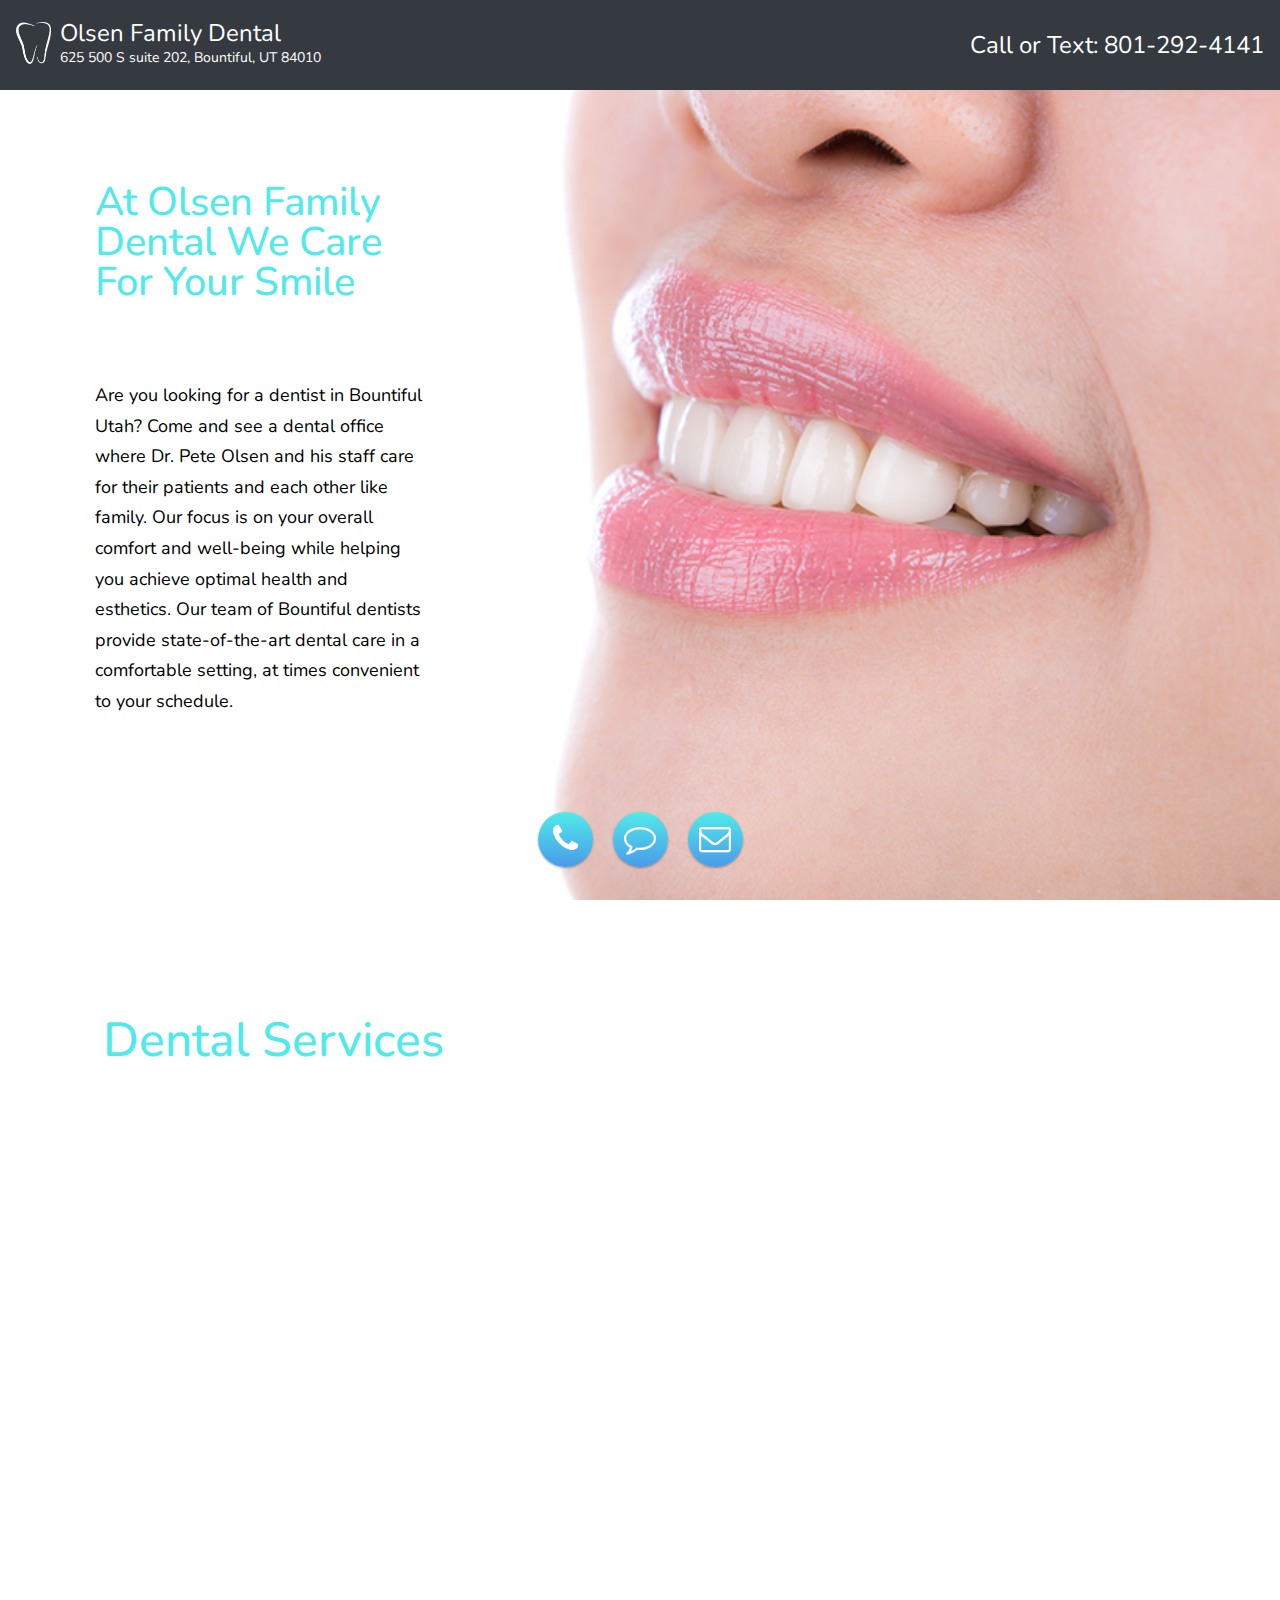
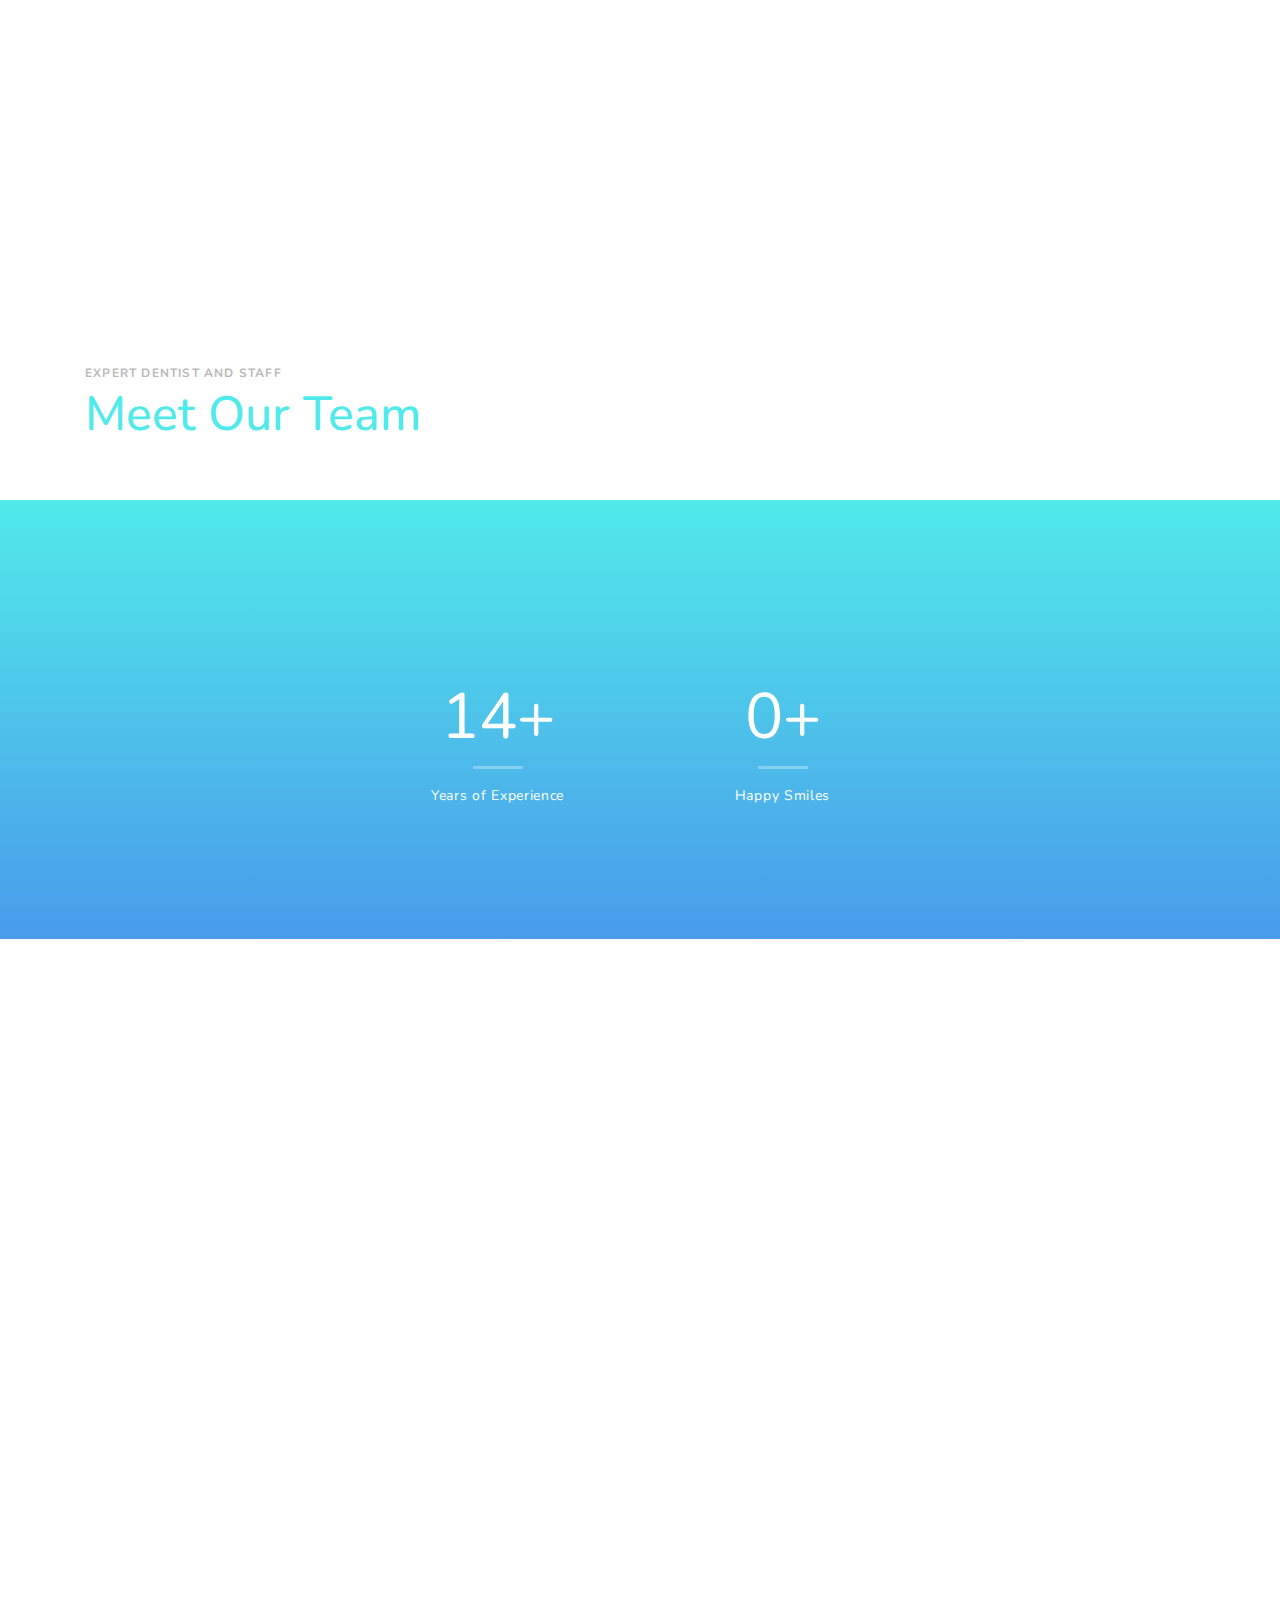
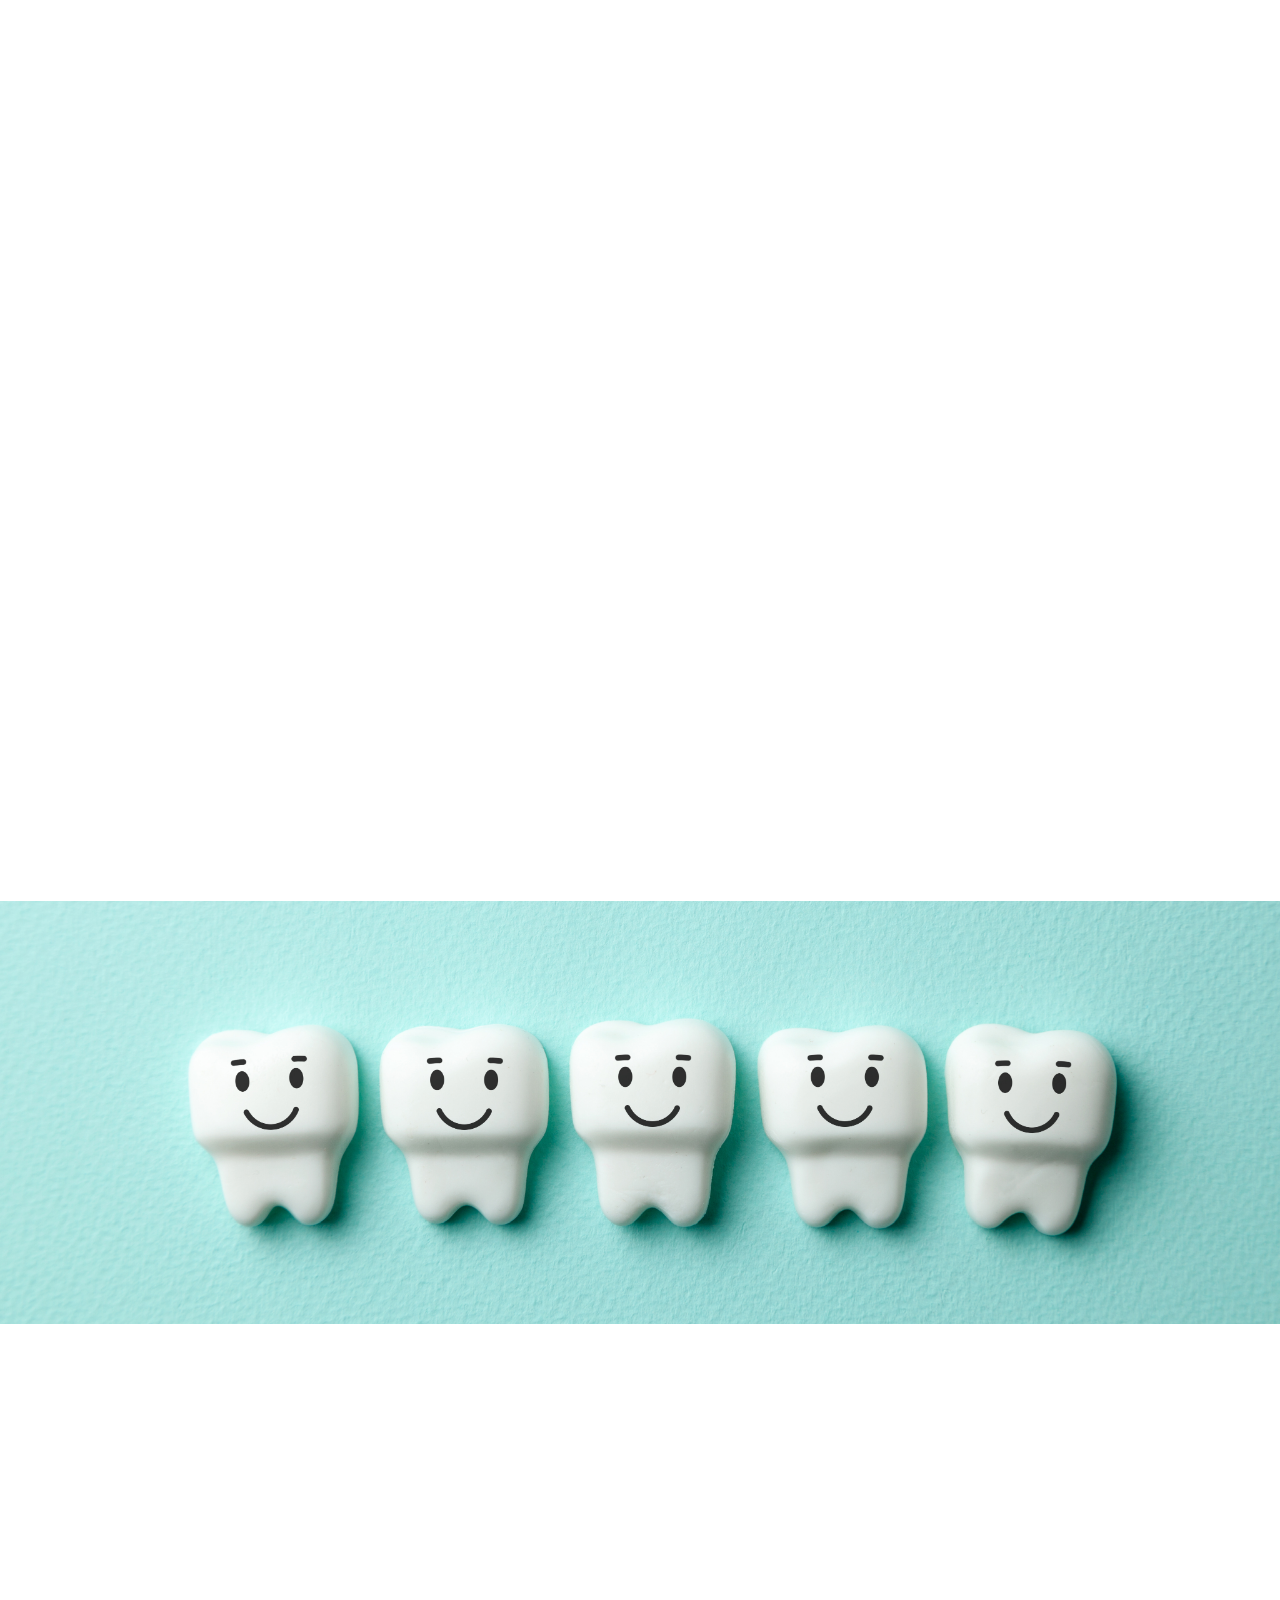
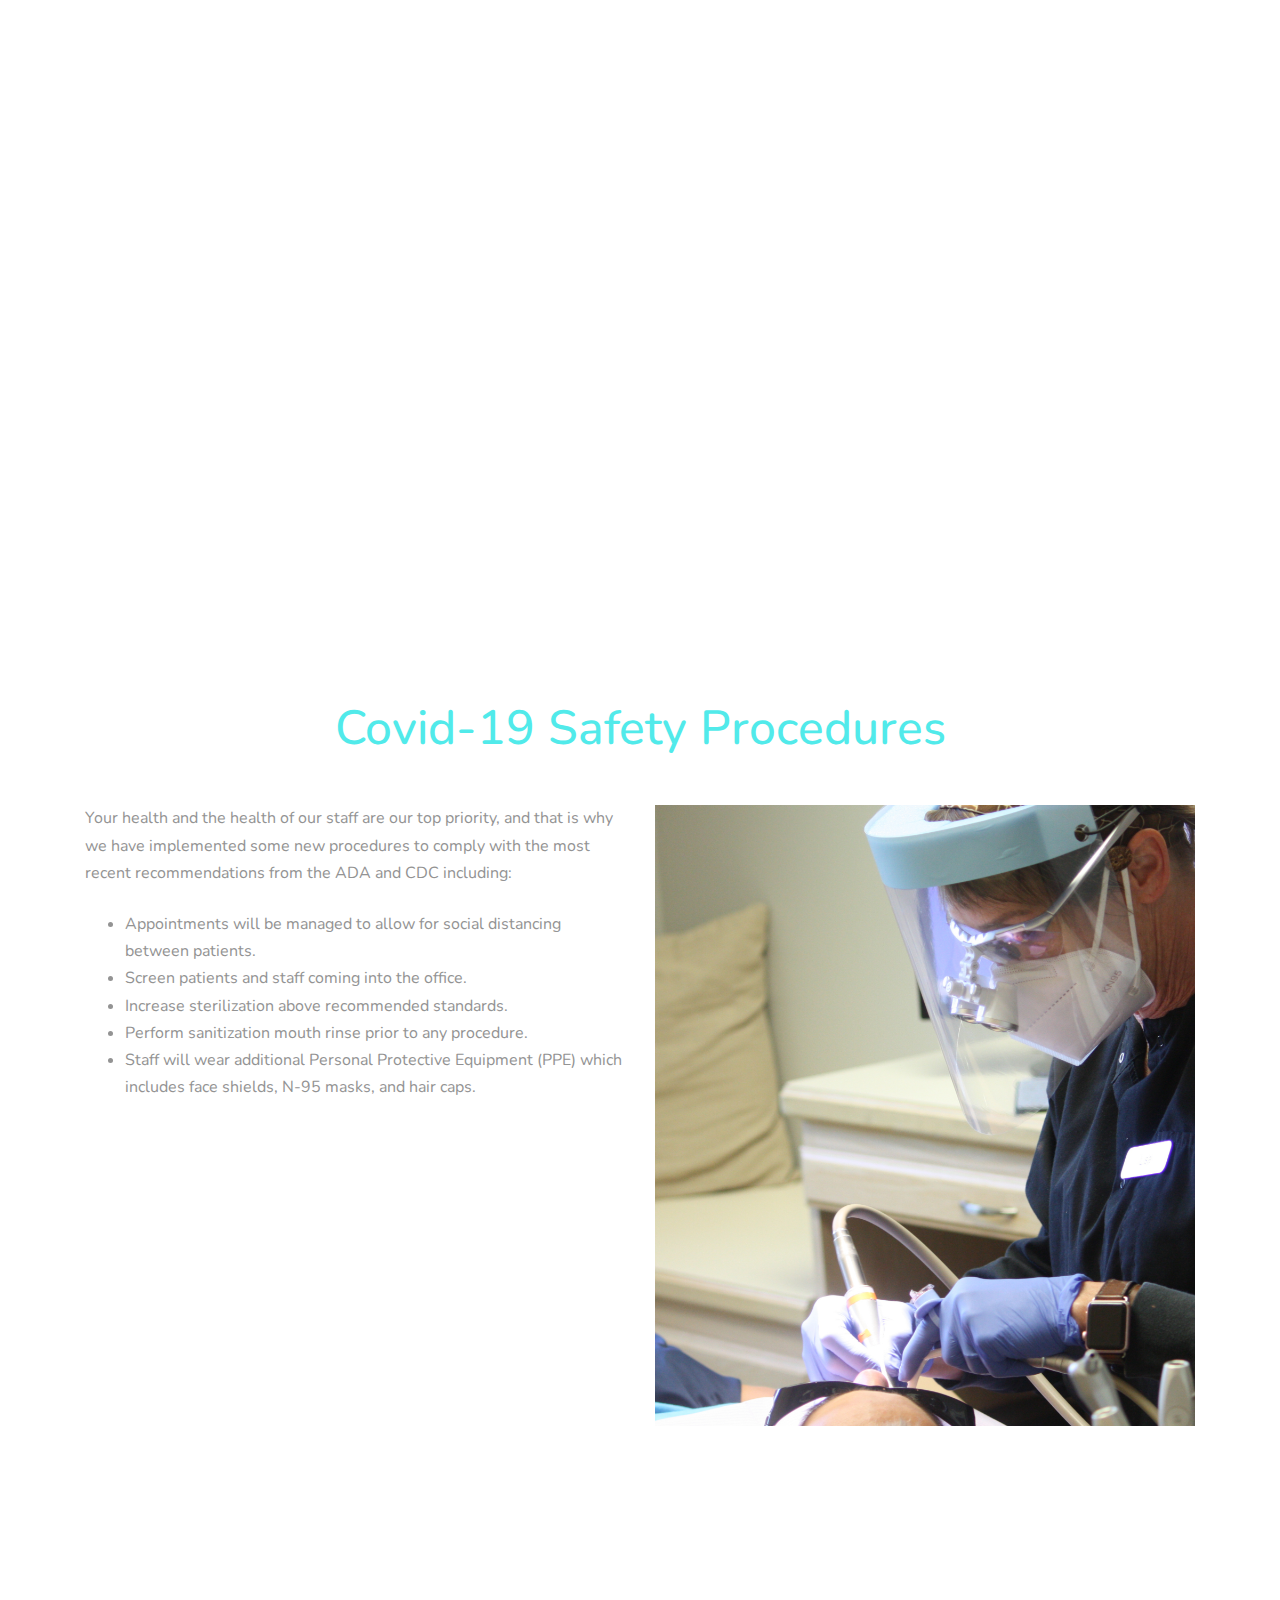
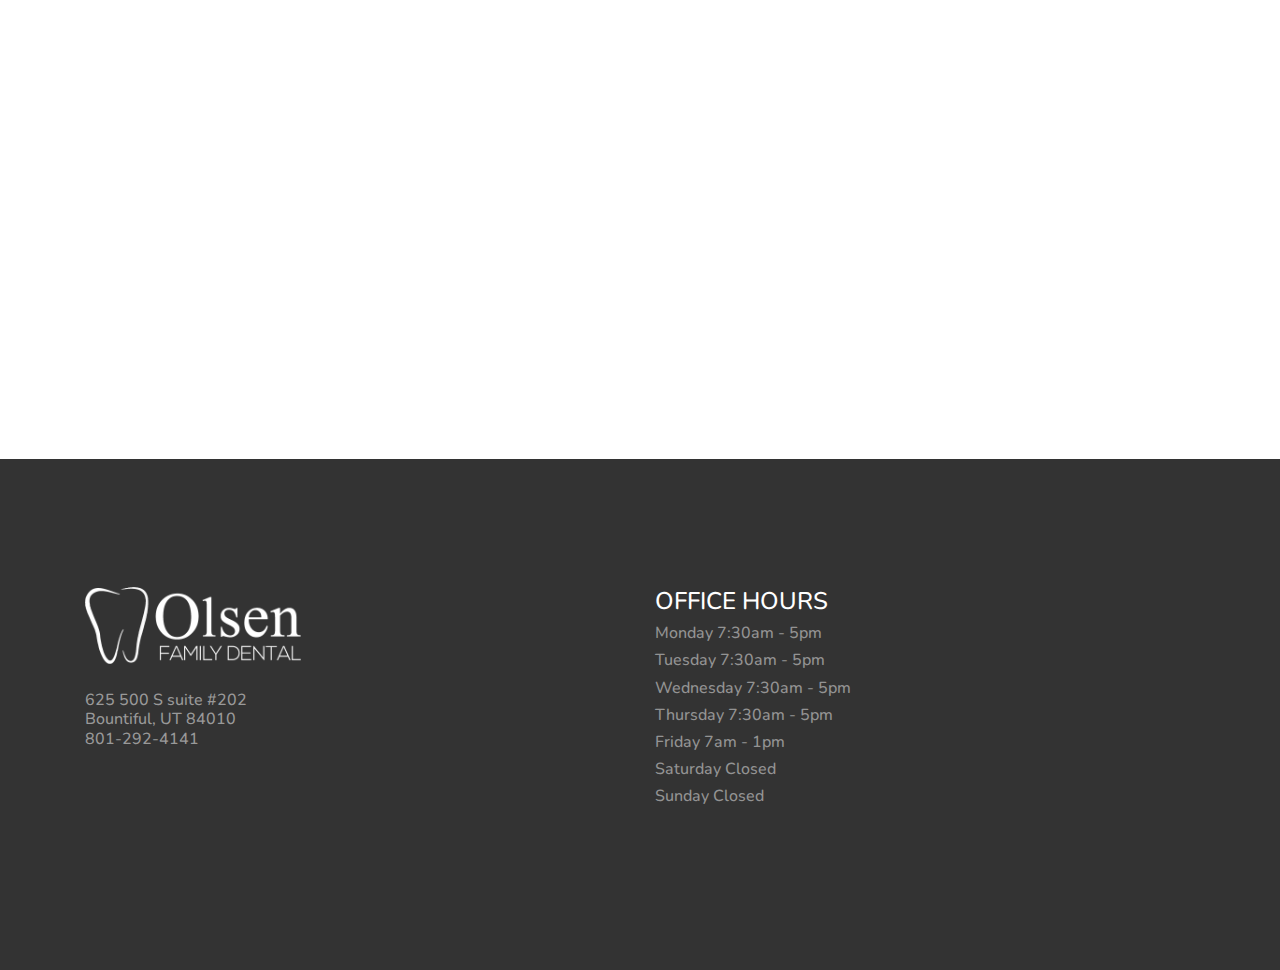
==== toothsy/index.html @ 1d4e73a8 "IE is the worst" ====
<!DOCTYPE html>
<html lang="en">
  <head>
    <title>Olsen Family Dental</title>
    <meta charset="utf-8">
    <meta name="viewport" content="width=device-width, initial-scale=1, shrink-to-fit=no">

    <link href="https://fonts.googleapis.com/css?family=Nunito:300,400,700" rel="stylesheet">

    <link rel="stylesheet" href="fonts/icomoon/style.css">

    <link rel="stylesheet" href="css/bootstrap.min.css">
    <link rel="stylesheet" href="css/magnific-popup.css">
    <link rel="stylesheet" href="css/jquery-ui.css">
    <link rel="stylesheet" href="css/owl.carousel.min.css">
    <link rel="stylesheet" href="css/owl.theme.default.min.css">

    <link rel="stylesheet" href="css/bootstrap-datepicker.css">

    <link rel="stylesheet" href="fonts/flaticon/font/flaticon.css">

    <link rel="stylesheet" href="css/aos.css">

    <link rel="stylesheet" href="css/style.css">
    <link rel="stylesheet" href="https://cdnjs.cloudflare.com/ajax/libs/font-awesome/4.7.0/css/font-awesome.min.css">
<!--[if IE]>
<style>
    .ie-fix-top {
         margin-top: 100px;
    }
    .ie-hide-me {
      display: none;
    }
</style>
<![endif]-->
  </head>

  <nav class="navbar navbar-dark bg-dark navbar-fixed-top d-flex" id="custom-nav" style="position: fixed; z-index: 2000; width: 100%">
    <!-- <a class="navbar-brand" href="#">
      <img src="/docs/4.0/assets/brand/bootstrap-solid.svg" width="30" height="30" alt="">
    </a> -->
    <div>
    <img src="images/a_tooth.png" class="img-responsive" style="width: 40px; margin-top: -30px; padding-right: 5px">
    <a class="navbar-brand big-title" href="#map">
      Olsen Family Dental<br>
      <span class="my-address">
      <p>625 500 S suite 202, Bountiful, UT 84010</p></span>
    </a>
  </div>
    <div>
      <ul class="navbar-nav mr-auto">
        
        <li class="nav-item active">
          <a href="tel:8012924141" class="nav-call-text">Call or Text: 801-292-4141<span class="sr-only">(current)</span></a>
        </li>

      </ul>
    </div>
  </nav>

  <!-- <nav class="navbar  navbar-dark fixed-top bg-dark d-flex justify-content-between" style="position: fixed!important;">
    <div>
    <a class="navbar-brand big-title" href="#">Olsen Family Dental &nbsp</a>

  </div>
    <div>
      <ul class="navbar-nav mr-auto">
        
        <li class="nav-item active">
          <a href="tel:8012924141" class="nav-call-text">Call or Text 801-292-4141<span class="sr-only">(current)</span></a>
        </li>

      </ul>
    </div>
  </nav> -->
  <!--CHANGE STAFF PHOTO LARGER ON MOBILE-->
  <!--KID PHOTO IN BACKGROUND GET ORIGINAL-->
  <!--FIX NAVBAR JUST CONTACT JUSTIFY RIGHT-->
  <!--PHONE NUMBER IN NAVBAR-->
  <!--GOOGLE MAPS UNDER THE FOOTER?-->
  <!--FACEBOOK LINK FOOTER-->
  <!--GOOGLE MAPS INTEGRATION-->
  <!-- Latitude 40.884670 Longitude -111.868150 -->
  <!-- <body data-spy="scroll" data-target=".site-navbar-target" data-offset="300"> -->
 

  <div class="site-wrap"  id="home-section">

    <div class="site-mobile-menu site-navbar-target">
      <div class="site-mobile-menu-header">
        <div class="site-mobile-menu-close mt-3">
          <span class="icon-close2 js-menu-toggle"></span>
        </div>
      </div>
      <div class="site-mobile-menu-body"></div>
    </div>
    <div class="full-screen-wrapper">
      <!-- <a href="tel:801-292-4141"><div class="center"><i class="fa fa-phone fa-2x phone-button" aria-hidden="true"></i></div></a>
      <a href="sms:+18017970017"><div class="center" ><i class="fa fa-comment-o  fa-2x text-button" aria-hidden="true"></i></div></a>
      <a href="mailto:someone@example.com"><div class="center"><i class="fa fa-envelope-o   fa email-button" aria-hidden="true"></i></div></a> -->
      <!-- <div class="center"> //... content</div>
      <div class="center"> //... content22</div> -->
    </div>
    
      
    <!-- <header class="site-navbar js-sticky-header site-navbar-target" role="banner">
      <div class="container">
        <div class="row align-items-center position-relative">
            <div class="site-logo">
              <a href="index.html" class="text-black"><span class="text-primary"></span>Olsen Family Dental</a>
            </div>
            <div class="col-12">
              <nav class="site-navigation text-center " role="navigation">
                <ul class="site-menu main-menu js-clone-nav ml-auto d-none d-lg-block">
                 <li><a href="#home-section" class="nav-link"></a></li> 
                 <li><a href="#services-section" class="nav-link">Services</a></li>
                <li><a href="#about-section" class="nav-link">About Us</a></li>
                <li><a href="#team-section" class="nav-link">Doctors</a></li> 
                
               <li><a href="#testimonials-section" class="nav-link">Testimonials</a></li> 
                 <li><a href="#blog-section" class="nav-link">Blog</a></li> 
                <li><a href="#contact-section" class="nav-link">Contact</a></li>
              </ul>
              </nav>
        
            </div>
           <div class="toggle-button d-inline-block d-lg-none"><a href="#" class="site-menu-toggle py-5 js-menu-toggle text-black"><span class="icon-menu h3"></span></a></div> 
        </div>
      </div>
      
    </header> -->
    
<!-- <div class="site-section-cover img-bg-section">
  <img src="Olsen_family_dental_1.jpg" alt="" class="img-responsive">
</div> -->
    <div class="site-section-cover img-bg-section d-xs-none d-lg-block hide-me-mobile" style="background-image: url('images/1812.png'); " data-aos="fade">
      
      <div class="container">
        <div class="row align-items-center">
          <div class="col-12 col-lg-5" style="margin: auto 0">

            <div class="box-shadow-content" style="max-width: 75%; margin-left: 10px; margin-right: auto">
              <div style="height: 100px"></div>
              <div class="block-heading-1">
                <!-- <span class="d-block mb-2"  data-aos="fade-up">Welcome To Olsen Family Dental</span> -->
                <br>
                <br>
                <br>
                <h1 class="mb-4 make-white-mobile ie-only ie-fix-top more-ie" data-aos="fade-up" data-aos-delay="100">At Olsen Family Dental We Care For Your Smile</h1>
              </div>
              <br>
              <br>
              <p class="mb-2 text-black" data-aos="fade-up" data-aos-delay="200">Are you looking for a dentist in Bountiful Utah? Come and see a dental office where Dr. Pete Olsen and his staff care for their patients and each other like family.  Our focus is on your overall comfort and well-being while helping you achieve optimal health and esthetics.  Our team of Bountiful dentists provide state-of-the-art dental care in a comfortable setting, at times convenient to your schedule.</p>
              <!-- <p data-aos="fade-up" data-aos-delay="300" id="sticky"><a href="#" class="btn btn-primary text-white py-3 px-5">Contact Us</a></p> -->
              <div style="height: 230px;"></div>
            </div>
          </div>
        </div>
      </div>
      <!-- <div class="img-absolute">
        <img src="images/person-transparent-2.png" alt="Image" class="img-fluid">
      </div> -->
    </div>
<!-- <div class="container d-flex justify-content-between">
    <div id="mybutton1">
      <button class="feedback btn-sm btn-primary text-white py-3 px-3" ><i class="fa fa-phone fa-3x" aria-hidden="true"></i></button>
    </div>
    <div id="mybutton2">
      <button class="feedback btn-sm btn-primary text-white py-3 px-3" ><i class="fa fa-comment-o  fa-3x" aria-hidden="true"></i></button>
    </div>
    <div id="mybutton3">
      <button class="feedback btn-sm btn-primary text-white py-3 px-3" ><i class="fa fa-envelope-o   fa-3x" aria-hidden="true"></i></button>
    </div>
</div>  -->

<div class="full-screen-wrapper" id="#preload1" >
  <a href="tel:801-292-4141"><div class="center ie-2 ie-hide-me"><i class="fa fa-phone fa-2x phone-button" aria-hidden="true"></i></div></a>
  <a href="sms:+18017970017"><div class="center ie-2 ie-hide-me" ><i class="fa fa-comment-o  fa-2x text-button" aria-hidden="true"></i></div></a>
  <a href="mailto:drolsen.ofd@gmail.com"><div class="center ie-2 ie-hide-me"><i class="fa fa-envelope-o   fa-2x email-button" aria-hidden="true"></i></div></a>
</div>


<!--KEY - baby - flaticon-baby \ drill - flaticon-dental-care \ braces - flaticon-dental-1 \ chair - flaticon-dentist \
  brush tooth - flaticon-tooth \ appt - flaticon-dental \
  - --> 
    <div class="site-section block-feature-1-wrap" id="services-section">
      <div class="container">
        <div class="row mb-5">
          <div class="col-12">
            <div class="block-heading-1">
              <h2>Dental Services</h2>
            </div>
          </div>
        </div>
        <div class="row">
          <div class="col-lg-4 col-md-6 mb-5 move-right-mobile" data-aos="fade-up">
            <div class="block-feature-1">
              <span class="icon">
                <span class="flaticon-baby"></span>
              </span>
              <h2 class="text-black">Family Dentistry</h2>
              <p>We take professional care of you and your family’s teeth to keep your smiles looking clean, fresh and healthy.</p>
            </div>
          </div>
<!--invalisign star,cosmetic -->
          <div class="col-lg-4 col-md-6 mb-5 move-right-mobile" data-aos="fade-up" data-aos-delay="100">
            <div class="block-feature-1">
              <span class="icon">
                <span class="flaticon-dental"></span>
              </span>
              <h2 class="text-black">Cosmetic Dentistry</h2>
              <p>We can help you achieve your “Dream Smile” using the best modern cosmetic dentistry.</p>
            </div>
          </div>
          <!-- flaticon-dental-1 -->
          <div class="col-lg-4 col-md-6 mb-5 move-right-mobile" data-aos="fade-up" data-aos-delay="200">
            <div class="block-feature-1">
              <span class="icon">
                <span class="flaticon-dental-care"></span>
              </span>
              <h2 class="text-black">Root Canals</h2>
              <p>Save you from the pain toothache and keep your healthy smile!</p>
            </div>
          </div>

          <div class="col-lg-4 col-md-6 mb-5 move-right-mobile" data-aos="fade-up">
            <div class="block-feature-1">
              <span class="icon">
                <span class="flaticon-dentist"></span>
              </span>
              <h2 class="text-black">Crowns and Bridges</h2>
              <p>Restoring the health of beauty of your teeth.</p>
            </div>
          </div>

          <div class="col-lg-4 col-md-6 mb-5 move-right-mobile" data-aos="fade-up" data-aos-delay="100">
            <div class="block-feature-1">
              <span class="icon">
                
              <img src="images/invisalign2.png" style="margin-top: 6px">
              </span>
              <h2 class="text-black" >Invisalign</h2>
              <p>Straighter teeth without the pain and hassle of traditional braces.</p>
            </div>
          </div>

          <div class="col-lg-4 col-md-6 mb-5 move-right-mobile" data-aos="fade-up" data-aos-delay="200">
            <div class="block-feature-1">
              <span class="icon">
                <span class="flaticon-tooth"></span>
              </span>
              <h2 class="text-black">Teeth Whitening</h2>
              <p>Same-day whitening or trays to keep your teeth as bright as can be!</p>
            </div>
          </div>
        </div>
      </div>
    </div>
    <div class="site-section move-section-up" >
      <div class="container">
    <div class="row mb-5">
      <div class="col-12">
        <div class="block-heading-1" >
          <span>Expert Dentist and Staff</span>
          <h2>Meet Our Team</h2>
        </div>
      </div>
    </div>
    </div>
    <div>

    <div class="site-section gradient-bg-1" id="about-section">
      <div class="container">
        <div class="row justify-content-center mb-4 block-img-video-1-wrap">
          <div class="col-8 mb-5">
            <figure class="block-img-video-1" data-aos="fade">
              <a href="https://vimeo.com/45830194" class="popup-vimeo">
                <!-- <span class="icon"><span class="icon-play"></span></span> -->
                <img src="images/olsen_group.jpg" alt="Image" class="img-fluid hide-mobile-photo">
              </a>
            </figure>
            <img src="images/olsen_group.jpg" alt="Image" class="mobile-version-team">
          </div>
        </div>
        <div class="row">
          <div class="col-12">
            <div class="row">
              <div class="col-md-6 mb-4 col-lg-0 col-lg-3">
                <div class="block-counter-1">
                  <!-- <span class="number"><span data-number="8">0</span>+</span>
                  <span class="caption">Year of Experience</span> -->
                </div>
              </div>
              <div class="col-md-6 mb-4 col-lg-0 col-lg-3">
                <div class="block-counter-1">
                  <span class="number"><span data-number="14">14</span>+</span>
                  <span class="caption" id="aboutus">Years of Experience</span>
                </div>
              </div>
              <div class="col-md-6 mb-4 col-lg-0 col-lg-3">
                <div class="block-counter-1">
                  <span class="number"><span data-number="2000">0</span>+</span>
                  <span class="caption">Happy Smiles</span>
                </div>
              </div>
              <div class="col-md-6 mb-4 col-lg-0 col-lg-3">
                <div class="block-counter-1">
                  <!-- <span class="number"><span data-number="1500">0</span>+</span>
                  <span class="caption">Happy Smiles</span> -->
                </div>
              </div>
            </div>
          </div>
        </div>
      </div>
    </div>

    <div class="site-section" id="team-section">
      <div class="container">
        <div class="row mb-5">
          <div class="col-12">
            <div class="block-heading-1">
              <!-- <span>Expert Doctors</span>
              <h2>Meet Our Team</h2> -->
            </div>
          </div>
        </div>
        <div class="row">
          <!-- <div class="col-lg-4 col-md-6 mb-4 mb-lg-0" data-aos="fade-up">
            <div class="block-team-member-1 text-center rounded">
              <figure>
                <img src="images/doc_person_1.jpg" alt="Image" class="img-fluid rounded-circle">
              </figure>
              <h3 class="font-size-20 text-black">Bob Carry</h3>
              <span class="d-block font-gray-5 letter-spacing-1 text-uppercase font-size-12 mb-3">Doctor</span>
              <p class="px-3 mb-3">Lorem ipsum dolor sit amet, consectetur adipisicing elit. Atque, repellat. At, soluta. Repellendus vero, consequuntur!</p>
              <div class="block-social-1">
                <a href="#" class="btn border-w-2 rounded primary-primary-outline--hover"><span class="icon-facebook"></span></a>
                <a href="#" class="btn border-w-2 rounded primary-primary-outline--hover"><span class="icon-twitter"></span></a>
                <a href="#" class="btn border-w-2 rounded primary-primary-outline--hover"><span class="icon-instagram"></span></a>
              </div>
            </div>
          </div> -->

          <div class="col-12 mb-2" data-aos="fade-up" data-aos-delay="100">
            <div class="block-team-member-1 text-center rounded">
              <figure>
                <img src="images/Pete_Olsen_DDS.jpg" alt="Image" class="img-fluid rounded-circle">
              </figure>
              <h3 class="font-size-20 text-black">Dr. Pete Olsen, DMD</h3>
              <span class="d-block font-gray-5 letter-spacing-1 text-uppercase font-size-12 mb-3">DENTIST</span>
              <p class="px-3 mb-3">Dr. Pete Olsen has practiced dentistry in Bountiful since 2007. Dr. Pete Olsen is known for his talents as a general and aesthetic dentist. Dr. Olsen is a graduate of Brigham Young University and Temple University Dental School. Dr. Pete Olsen has helped hundreds of patients achieve improved oral health and attractive smiles.<br><br><i>“I like to see people smile… that’s what I like about being a dentist.”</i></p>
              <!-- <div class="block-social-1">
                <a href="#" class="btn border-w-2 rounded primary-primary-outline--hover"><span class="icon-facebook"></span></a>
                <a href="#" class="btn border-w-2 rounded primary-primary-outline--hover"><span class="icon-twitter"></span></a>
                <a href="#" class="btn border-w-2 rounded primary-primary-outline--hover"><span class="icon-instagram"></span></a>
              </div> -->
            </div>
          </div>

          <!-- <div class="col-lg-4 col-md-6 mb-4 mb-lg-0" data-aos="fade-up" data-aos-delay="200">
            <div class="block-team-member-1 text-center rounded">
              <figure>
                <img src="images/doc_person_3.jpg" alt="Image" class="img-fluid rounded-circle">
              </figure>
              <h3 class="font-size-20 text-black">Ricky Fisher</h3>
              <span class="d-block font-gray-5 letter-spacing-1 text-uppercase font-size-12 mb-3">Dentist</span>
              <p class="px-3 mb-3">Lorem ipsum dolor sit amet, consectetur adipisicing elit. Quas quidem, laudantium, illum minus numquam voluptas?</p>
              <div class="block-social-1">
                <a href="#" class="btn border-w-2 rounded primary-primary-outline--hover"><span class="icon-facebook"></span></a>
                <a href="#" class="btn border-w-2 rounded primary-primary-outline--hover"><span class="icon-twitter"></span></a>
                <a href="#" class="btn border-w-2 rounded primary-primary-outline--hover"><span class="icon-instagram"></span></a>
              </div>
            </div>
          </div> -->
        </div>
        <div class="row">
          <!--KAITLYN-->
          <div class="col-lg-4 col-md-6 mb-2" data-aos="fade-up" data-aos-delay="100">
            <div class="block-team-member-1 text-center rounded">
              <figure>
                <img src="images/kaitlyn.jpg" alt="Image" class="img-fluid rounded-circle">
              </figure>
              <h3 class="font-size-20 text-black">Kaitlyn Woolley</h3>
              <span class="d-block font-gray-5 letter-spacing-1 text-uppercase font-size-12 mb-3">OFFICE MANAGER</span>
              <!-- <div class="block-social-1">
                <a href="#" class="btn border-w-2 rounded primary-primary-outline--hover"><span class="icon-facebook"></span></a>
                <a href="#" class="btn border-w-2 rounded primary-primary-outline--hover"><span class="icon-twitter"></span></a>
                <a href="#" class="btn border-w-2 rounded primary-primary-outline--hover"><span class="icon-instagram"></span></a>
              </div> -->
            </div>
          </div>
          <div class="col-lg-4 col-md-6 mb-2" data-aos="fade-up" data-aos-delay="100">
            <div class="block-team-member-1 text-center rounded">
              <figure>
                <img src="images/lisa.jpg" alt="Image" class="img-fluid rounded-circle">
              </figure>
              <h3 class="font-size-20 text-black">Lisa Hicks</h3>
              <span class="d-block font-gray-5 letter-spacing-1 text-uppercase font-size-12 mb-3">HYGIENIST</span>
              <!-- <div class="block-social-1">
                <a href="#" class="btn border-w-2 rounded primary-primary-outline--hover"><span class="icon-facebook"></span></a>
                <a href="#" class="btn border-w-2 rounded primary-primary-outline--hover"><span class="icon-twitter"></span></a>
                <a href="#" class="btn border-w-2 rounded primary-primary-outline--hover"><span class="icon-instagram"></span></a>
              </div> -->
            </div>
          </div>
          <div class="col-lg-4 col-md-6 mb-2" data-aos="fade-up" data-aos-delay="100">
            <div class="block-team-member-1 text-center rounded">
              <figure>
                <img src="images/karen.jpg" alt="Image" class="img-fluid rounded-circle">
              </figure>
              <h3 class="font-size-20 text-black">Karen Hawkes</h3>
              <span class="d-block font-gray-5 letter-spacing-1 text-uppercase font-size-12 mb-3">HYGIENIST</span>

              <!-- <div class="block-social-1">
                <a href="#" class="btn border-w-2 rounded primary-primary-outline--hover"><span class="icon-facebook"></span></a>
                <a href="#" class="btn border-w-2 rounded primary-primary-outline--hover"><span class="icon-twitter"></span></a>
                <a href="#" class="btn border-w-2 rounded primary-primary-outline--hover"><span class="icon-instagram"></span></a>
              </div> -->
            </div>
          </div>
          <div class="col-lg-4 col-md-6 mb-2" data-aos="fade-up" data-aos-delay="100">
            <div class="block-team-member-1 text-center rounded">
              <figure>
                <img src="images/liz.jpg" alt="Image" class="img-fluid rounded-circle">
              </figure>
              <h3 class="font-size-20 text-black">Liz Hymas</h3>
              <span class="d-block font-gray-5 letter-spacing-1 text-uppercase font-size-12 mb-3">HYGIENIST</span>
              <!-- <div class="block-social-1">
                <a href="#" class="btn border-w-2 rounded primary-primary-outline--hover"><span class="icon-facebook"></span></a>
                <a href="#" class="btn border-w-2 rounded primary-primary-outline--hover"><span class="icon-twitter"></span></a>
                <a href="#" class="btn border-w-2 rounded primary-primary-outline--hover"><span class="icon-instagram"></span></a>
              </div> -->
            </div>
          </div>
          <!--JESSICA-->
          <div class="col-lg-4 col-md-6 mb-2" data-aos="fade-up" data-aos-delay="100">
            <div class="block-team-member-1 text-center rounded">
              <figure>
                <img src="images/jessica.jpg" alt="Image" class="img-fluid rounded-circle">
              </figure>
              <h3 class="font-size-20 text-black">Jessica Mitchell</h3>
              <span class="d-block font-gray-5 letter-spacing-1 text-uppercase font-size-12 mb-3">DENTAL ASSISTANT</span>

              <!-- <div class="block-social-1">
                <a href="#" class="btn border-w-2 rounded primary-primary-outline--hover"><span class="icon-facebook"></span></a>
                <a href="#" class="btn border-w-2 rounded primary-primary-outline--hover"><span class="icon-twitter"></span></a>
                <a href="#" class="btn border-w-2 rounded primary-primary-outline--hover"><span class="icon-instagram"></span></a>
              </div> -->
            </div>
          </div>
          <!--COURTNEY-->
          <div class="col-lg-4 col-md-6 mb-2" data-aos="fade-up" data-aos-delay="100">
            <div class="block-team-member-1 text-center rounded">
              <figure>
                <img src="images/courtney.jpg" alt="Image" class="img-fluid rounded-circle">
              </figure>
              <h3 class="font-size-20 text-black">Courtney Fuller</h3>
              <span class="d-block font-gray-5 letter-spacing-1 text-uppercase font-size-12 mb-3">DENTAL ASSISTANT</span>
              <!-- <div class="block-social-1">
                <a href="#" class="btn border-w-2 rounded primary-primary-outline--hover"><span class="icon-facebook"></span></a>
                <a href="#" class="btn border-w-2 rounded primary-primary-outline--hover"><span class="icon-twitter"></span></a>
                <a href="#" class="btn border-w-2 rounded primary-primary-outline--hover"><span class="icon-instagram"></span></a>
              </div> -->
            </div>
          </div>
                    <!--LISA-->
                    <div class="col-lg-4 col-md-6 mb-2" data-aos="fade-up" data-aos-delay="100">
                      <div class="block-team-member-1 text-center rounded">
                        <figure>
                          <img src="images/riley.jpg" alt="Image" class="img-fluid rounded-circle">
                        </figure>
                        <h3 class="font-size-20 text-black">Riley Bowden</h3>
                        <span class="d-block font-gray-5 letter-spacing-1 text-uppercase font-size-12 mb-3">DENTAL ASSISTANT</span>
                        <!-- <div class="block-social-1">
                          <a href="#" class="btn border-w-2 rounded primary-primary-outline--hover"><span class="icon-facebook"></span></a>
                          <a href="#" class="btn border-w-2 rounded primary-primary-outline--hover"><span class="icon-twitter"></span></a>
                          <a href="#" class="btn border-w-2 rounded primary-primary-outline--hover"><span class="icon-instagram"></span></a>
                        </div> -->
                      </div>
                    </div>

                    <!--LIZ-->

        </div>

      </div>
    </div>
    <img src="images/cute-teeth2.jpg" class="img-responsive" style="max-width: 100vw;">
  </div>
</div>
    <div class="site-section bg-light block-13" id="testimonials-section" data-aos="fade">
      <div class="container">
        
        <div class="text-center mb-5">
          <div class="block-heading-1">
            <!-- <span>Happy Client Says</span> -->
            <h2>Testimonials</h2>
          </div>
        </div>

        <div class="owl-carousel nonloop-block-13">
          <div>
            <div class="block-testimony-1 text-center">
              
              <blockquote class="mb-4">
                <p>“Always willing to fit you in and always concerned about the patient’s well-being.  I will never go to another dentist!  Dr. Olsen has also been fantastic with my kids as well.  I highly recommend him and his staff!"</p>
              </blockquote>

              <!-- <figure>
                <img src="images/person_4.jpg" alt="Image" class="img-fluid rounded-circle mx-auto">
              </figure> -->
              <h3 class="font-size-20 text-black">Darby Culvelier</h3>
            </div>
          </div>

          <div>
            <div class="block-testimony-1 text-center">
              <blockquote class="mb-4">
                <p>“Dr Olsen is professional & caring. He explained why I need certain work done & explained why another tooth was the way it was. I went in with a chipped tooth & he made it look even better than before my chip. You can't even tell that I had work done.  I'm glad I found a dentist I trust with my teeth. 
                  HIGHLY recommend!”</p>
              </blockquote>

              <!-- <figure>
                <img src="images/person_2.jpg" alt="Image" class="img-fluid rounded-circle mx-auto">
              </figure> -->
              <h3 class="font-size-20 text-black">Heather King</h3>
            </div>
          </div>

          <div>
            <div class="block-testimony-1 text-center">
              <blockquote class="mb-4">
                <p>“Dr Olsen has served the Bountiful and Davis County area for many years. His staff are friendly and easy to work with. Best of all, he can help your entire family.”</p>
              </blockquote>

              <!-- <figure>
                <img src="images/person_2.jpg" alt="Image" class="img-fluid rounded-circle mx-auto">
              </figure> -->
              <h3 class="font-size-20 text-black">Randy Wood</h3>
            </div>
          </div>


          <div>
            <div class="block-testimony-1 text-center">
              <blockquote class="mb-4">
                <p>“I love Dr. Olsen. I won''t go anywhere else. He is the kindest person!”</p>
              </blockquote>

              <!-- <figure>
                <img src="images/person_2.jpg" alt="Image" class="img-fluid rounded-circle mx-auto">
              </figure> -->
              <h3 class="font-size-20 text-black">Sabrina Harris</h3>
            </div>
          </div>



          <div>
            <div class="block-testimony-1 text-center">
              <blockquote class="mb-4">
                <p>“Dr. Olsen’s office is great – they are good to work you into the schedule.  Dr. Olsen and his staff are very comfortable to be around”</p>
              </blockquote>

              <!-- <figure>
                <img src="images/person_1.jpg" alt="Image" class="img-fluid rounded-circle mx-auto">
              </figure> -->
              <h3 class="font-size-20 text-black">Monica Wright</h3>
            </div>
          </div>

          <div>
            <div class="block-testimony-1 text-center">
              <blockquote class="mb-4">
                <p>“Dr. Olsen is the best dentist I have been to. My kids love Pete the Dentist (AKA Dr. Olsen). Highly recommended!”</p>
              </blockquote>

              <!-- <figure>
                <img src="images/person_1.jpg" alt="Image" class="img-fluid rounded-circle mx-auto">
              </figure> -->
              <h3 class="font-size-20 text-black">Jake Scott</h3>
            </div>
          </div>
<!-- 
          <div>
            <div class="block-testimony-1 text-center">
              <blockquote class="mb-4">
                <p>Lorem ipsum dolor sit amet, consectetur adipisicing elit. Dolorem, fugit excepturi sapiente voluptatum nulla odio quaerat quibusdam tempore similique doloremque veritatis et cupiditate, maiores cumque repudiandae explicabo tempora deserunt consequuntur?&rdquo;</p>
              </blockquote>

              <figure>
                <img src="images/person_3.jpg" alt="Image" class="img-fluid rounded-circle mx-auto">
              </figure>
              <h3 class="font-size-20 text-black">Robert Steward</h3>
            </div> -->
          </div>


        </div>

      </div>
      <div class="container mt-4 mb-4">
        <div class="text-center mb-5">
          <div class="block-heading-1">
            <h2>Covid-19 Safety Procedures</h2>
          </div>
        </div>
        <div class="row d-flex justify-content-center">
          <div class="col-12 col-lg-6">
            <div class="box-shadow-content">
              <div class="block-heading-1">
                <!-- <span class="d-block mb-3"  data-aos="fade-up">Welcome To Nelson Family Dental</span> -->
                <p class="mb-4">Your health and the health of our staff are our top priority, and that is why we have implemented some new procedures to comply with the most recent recommendations from the ADA and CDC including:</p>
              </div>
            <ul>
              <li>Appointments will be managed to allow for social distancing between patients.</li>
              <li>Screen patients and staff coming into the office.</li>
              <li>Increase sterilization above recommended standards.</li>
              <li>Perform sanitization mouth rinse prior to any procedure.</li>
              <li>Staff will wear additional Personal Protective Equipment (PPE) which includes face shields, N-95 masks, and hair caps.</li>
            </ul>

            </div>
          </div>
          <div class="col-6 col-lg-6">
            <img class="img-responsive" style="width: 100%" src="images/olsen_family_dental_ppe.jpg">
          </div>
        </div>
      </div>




    </div>

    <!-- <div class="site-section" id="blog-section">
      <div class="container">
        <div class="row">
          <div class="col-12 text-center mb-5">
            <div class="block-heading-1">
              <span>Latest Blog Posts</span>
              <h2>Our Blog</h2>
            </div>
          </div>
        </div>
        <div class="row">
          <div class="col-lg-6">
            <div>
              <a href="single.html" class="mb-4 d-block"><img src="images/img-video-1.jpg" alt="Image" class="img-fluid rounded"></a>
              <h2><a href="single.html">Every Smile Is Precious</a></h2>
              <p class="text-muted mb-3 text-uppercase small"><span class="mr-2">January 18, 2019</span> By <a href="single.html" class="by">James Cooper</a></p>
              <p>Lorem ipsum dolor sit amet, consectetur adipisicing elit. Quaerat et suscipit iste libero neque. Vitae quidem ducimus voluptatibus nemo cum odio ab enim nisi, itaque, libero fuga veritatis culpa quis!</p>
              <p><a href="single.html">Read More</a></p>
            </div>
          </div>
          <div class="col-lg-6">
            <div class="post-entry mb-4">
              <h2><a href="single.html">Consectetur adipisicing elit veritatis culpa</a></h2>
              <p class="text-muted text-uppercase small"><span class="mr-2">January 18, 2019</span> by <a href="single.html" class="by">James Cooper</a></p>
            </div>

            <div class="post-entry mb-4">
              <h2><a href="single.html">Consectetur adipisicing elit veritatis culpa</a></h2>
              <p class="text-muted text-uppercase small"><span class="mr-2">January 18, 2019</span> by <a href="single.html" class="by">James Cooper</a></p>
            </div>

            <div class="post-entry mb-4">
              <h2><a href="single.html">Consectetur adipisicing elit veritatis culpa</a></h2>
              <p class="text-muted text-uppercase small"><span class="mr-2">January 18, 2019</span> by <a href="single.html" class="by">James Cooper</a></p>
            </div>

            <div class="post-entry mb-4">
              <h2><a href="single.html">Consectetur adipisicing elit veritatis culpa</a></h2>
              <p class="text-muted text-uppercase small"><span class="mr-2">January 18, 2019</span> by <a href="single.html" class="by">James Cooper</a></p>
            </div>
          </div>
        </div>
      </div>
    </div> -->


    <!-- <div class="site-section bg-light" id="contact-section">
      <div class="container">
        <div class="row">
          <div class="col-12 text-center mb-5">
            <div class="block-heading-1">
              <span>Get In Touch</span>
              <h2>Contact Us</h2>
            </div>
          </div>
        </div>
        <div class="row">
          <div class="col-lg-6 mb-5">
            <form action="#" method="post">
              <div class="form-group row">
                <div class="col-md-6 mb-4 mb-lg-0">
                  <input type="text" class="form-control" placeholder="First name">
                </div>
                <div class="col-md-6">
                  <input type="text" class="form-control" placeholder="First name">
                </div>
              </div>

              <div class="form-group row">
                <div class="col-md-12">
                  <input type="text" class="form-control" placeholder="Email address">
                </div>
              </div>

              <div class="form-group row">
                <div class="col-md-12">
                  <textarea name="" id="" class="form-control" placeholder="Write your message." cols="30" rows="10"></textarea>
                </div>
              </div>
              <div class="form-group row">
                <div class="col-md-6 ml-auto">
                  <input type="submit" class="btn btn-block btn-primary text-white py-3 px-5" value="Send Message">
                </div>
              </div>
            </form>
          </div>
          <div class="col-lg-4 ml-auto">
            <h2 class="text-black">Need a call for presentation?</h2>
            <p>Lorem ipsum dolor sit amet, consectetur adipisicing elit. Dolores, distinctio! Harum quibusdam nisi, illum nulla aspernatur <a href="#">voluptas nam praesentium</a> aut quidem aperiam, quae non tempora recusandae voluptatibus fugit impedit.</p>
          </div>
        </div>
      </div>
    </div> -->
<div class="map-embed ie-hide-me" id="map">
  <iframe src="https://www.google.com/maps/embed?pb=!1m18!1m12!1m3!1d3016.4199500663008!2d-111.8705324843616!3d40.884602079313474!2m3!1f0!2f0!3f0!3m2!1i1024!2i768!4f13.1!3m3!1m2!1s0x8752f7fa9d042b49%3A0x66e6e5f7cef136a!2s625%20500%20S%2C%20Bountiful%2C%20UT%2084010!5e0!3m2!1sen!2sus!4v1595175825504!5m2!1sen!2sus" width="100%" height="600" frameborder="0" style="border:0;" allowfullscreen="" aria-hidden="false" tabindex="0"></iframe>
</div>

<div class="site-footer">
  <div class="container">
    <div class="row">
      <div class="col-lg-6">
        <img src="./images/logo_white.png" class="img-responsive" style="width: 40%">

        <h6 style="color: #333">Olsen Family Dental</h6>
        <a href="#map"><h6>625 500 S suite #202<br>Bountiful, UT 84010<br>801-292-4141</h6></a>
      </div>
      <div class="col-lg-6">
        <h4>OFFICE HOURS</h4>
        <h6>Monday 7:30am - 5pm</h6>
        <h6>Tuesday 7:30am - 5pm</h6>
        <h6>Wednesday 7:30am - 5pm</h6>
        <h6>Thursday 7:30am - 5pm</h6>
        <h6>Friday 7am - 1pm</h6>
        <h6>Saturday Closed</h6>
        <h6>Sunday Closed</h6>
        <br>
      </div>
      <!-- <div class="col-lg-4">
        <h4>CONTACT US</h4>
      </div> -->
      <br>
    </div>
  </div>
</div>


<!--LINKS DON'T WORK-->
<!-- <footer class="site-footer">
      <div class="container">
        <div class="row">
          <div class="col-md-6">
            <div class="row">
              <div class="col-md-5">
                <h2 class="footer-heading mb-4">About Us</h2>
                <p>Lorem ipsum dolor sit amet consectetur adipisicing elit. Neque facere laudantium magnam voluptatum autem. Amet aliquid nesciunt veritatis aliquam.</p>
              </div>
              <div class="col-md-3 ml-auto">
                <h2 class="footer-heading mb-4">Features</h2>
                <ul class="list-unstyled">
                  <li><a href="#map">About Us</a></li>
                  <li><a href="#">Services</a></li>
                  <li><a href="#">Testimonials</a></li>
                  <li><a href="#">Contact Us</a></li>
                </ul>
              </div>
               <div class="col-md-3"> 
               </footer>  -->
              <!-- </div>  -->
            <!-- </div>
          </div>
          <div class="col-md-4 ml-auto"> -->

            <!-- <div class="mb-5">
              <h2 class="footer-heading mb-4">Subscribe to Newsletter</h2>
              <form action="#" method="post">
                <div class="input-group mb-3">
                  <input type="text" class="form-control border-secondary text-white bg-transparent" placeholder="Enter Email" aria-label="Enter Email" aria-describedby="button-addon2">
                  <div class="input-group-append">
                    <button class="btn btn-primary text-white" type="button" id="button-addon2">Subscribe</button>
                  </div>
                </div>
              </div> -->


              <!-- <a href="https://www.facebook.com/OlsenFamilyDental/" class="hover"><h2 class="footer-heading mb-4">Follow Us on Facebook</h2></a> -->
                <!-- <a href="#about-section" class="smoothscroll pl-0 pr-3"><span class="icon-facebook"></span></a> -->
                <!-- <a href="#" class="pl-3 pr-3"><span class="icon-twitter"></span></a> -->
                <!-- <a href="https://www.facebook.com/OlsenFamilyDental/" class="pl-3 pr-3"><span class="icon-facebook"></span></a> -->
                <!-- <a href="#" class="pl-3 pr-3"><span class="icon-linkedin"></span></a> -->
            <!-- </form>
          </div>
        </div>
        <div class="row pt-5 mt-5 text-center">
          <div class="col-md-12">
            <div class="border-top pt-5">
            <p> -->
            <!-- Link back to Colorlib can't be removed. Template is licensed under CC BY 3.0. -->
            <!-- Copyright &copy;<script>document.write(new Date().getFullYear());</script> All rights reserved | This template is made with <i class="icon-heart" aria-hidden="true"></i> by <a href="https://colorlib.com" target="_blank" >Colorlib</a> -->
            <!-- Link back to Colorlib can't be removed. Template is licensed under CC BY 3.0. -->
            <!-- </p>
            </div>
          </div>
          
        </div>
      </div>
    </footer>  -->
   

  <script>
    var b = document.documentElement;
    b.setAttribute('data-useragent',  navigator.userAgent);
    b.setAttribute('data-platform', navigator.platform );

  </script>
  <script src="js/jquery-3.3.1.min.js"></script>
  <script src="js/jquery-ui.js"></script>
  <script src="js/popper.min.js"></script>
  <script src="js/bootstrap.min.js"></script>
  <script src="js/owl.carousel.min.js"></script>
  <script src="js/jquery.countdown.min.js"></script>
  <script src="js/jquery.magnific-popup.min.js"></script>
  <script src="js/bootstrap-datepicker.min.js"></script>
  <script src="js/jquery.sticky.js"></script>
  <script src="js/jquery.waypoints.min.js"></script>
  <script src="js/jquery.animateNumber.min.js"></script>
  <script src="js/aos.js"></script>

  <script src="js/main.js"></script>
    
  </body>
</html>
---- toothsy/fonts/icomoon/style.css ----
@font-face {
  font-family: 'icomoon';
  src:  url('fonts/icomoon.eot?10si43');
  src:  url('fonts/icomoon.eot?10si43#iefix') format('embedded-opentype'),
    url('fonts/icomoon.ttf?10si43') format('truetype'),
    url('fonts/icomoon.woff?10si43') format('woff'),
    url('fonts/icomoon.svg?10si43#icomoon') format('svg');
  font-weight: normal;
  font-style: normal;
}

[class^="icon-"], [class*=" icon-"] {
  /* use !important to prevent issues with browser extensions that change fonts */
  font-family: 'icomoon' !important;
  speak: none;
  font-style: normal;
  font-weight: normal;
  font-variant: normal;
  text-transform: none;
  line-height: 1;

  /* Better Font Rendering =========== */
  -webkit-font-smoothing: antialiased;
  -moz-osx-font-smoothing: grayscale;
}

.icon-asterisk:before {
  content: "\f069";
}
.icon-plus:before {
  content: "\f067";
}
.icon-question:before {
  content: "\f128";
}
.icon-minus:before {
  content: "\f068";
}
.icon-glass:before {
  content: "\f000";
}
.icon-music:before {
  content: "\f001";
}
.icon-search:before {
  content: "\f002";
}
.icon-envelope-o:before {
  content: "\f003";
}
.icon-heart:before {
  content: "\f004";
}
.icon-star:before {
  content: "\f005";
}
.icon-star-o:before {
  content: "\f006";
}
.icon-user:before {
  content: "\f007";
}
.icon-film:before {
  content: "\f008";
}
.icon-th-large:before {
  content: "\f009";
}
.icon-th:before {
  content: "\f00a";
}
.icon-th-list:before {
  content: "\f00b";
}
.icon-check:before {
  content: "\f00c";
}
.icon-close:before {
  content: "\f00d";
}
.icon-remove:before {
  content: "\f00d";
}
.icon-times:before {
  content: "\f00d";
}
.icon-search-plus:before {
  content: "\f00e";
}
.icon-search-minus:before {
  content: "\f010";
}
.icon-power-off:before {
  content: "\f011";
}
.icon-signal:before {
  content: "\f012";
}
.icon-cog:before {
  content: "\f013";
}
.icon-gear:before {
  content: "\f013";
}
.icon-trash-o:before {
  content: "\f014";
}
.icon-home:before {
  content: "\f015";
}
.icon-file-o:before {
  content: "\f016";
}
.icon-clock-o:before {
  content: "\f017";
}
.icon-road:before {
  content: "\f018";
}
.icon-download:before {
  content: "\f019";
}
.icon-arrow-circle-o-down:before {
  content: "\f01a";
}
.icon-arrow-circle-o-up:before {
  content: "\f01b";
}
.icon-inbox:before {
  content: "\f01c";
}
.icon-play-circle-o:before {
  content: "\f01d";
}
.icon-repeat:before {
  content: "\f01e";
}
.icon-rotate-right:before {
  content: "\f01e";
}
.icon-refresh:before {
  content: "\f021";
}
.icon-list-alt:before {
  content: "\f022";
}
.icon-lock:before {
  content: "\f023";
}
.icon-flag:before {
  content: "\f024";
}
.icon-headphones:before {
  content: "\f025";
}
.icon-volume-off:before {
  content: "\f026";
}
.icon-volume-down:before {
  content: "\f027";
}
.icon-volume-up:before {
  content: "\f028";
}
.icon-qrcode:before {
  content: "\f029";
}
.icon-barcode:before {
  content: "\f02a";
}
.icon-tag:before {
  content: "\f02b";
}
.icon-tags:before {
  content: "\f02c";
}
.icon-book:before {
  content: "\f02d";
}
.icon-bookmark:before {
  content: "\f02e";
}
.icon-print:before {
  content: "\f02f";
}
.icon-camera:before {
  content: "\f030";
}
.icon-font:before {
  content: "\f031";
}
.icon-bold:before {
  content: "\f032";
}
.icon-italic:before {
  content: "\f033";
}
.icon-text-height:before {
  content: "\f034";
}
.icon-text-width:before {
  content: "\f035";
}
.icon-align-left:before {
  content: "\f036";
}
.icon-align-center:before {
  content: "\f037";
}
.icon-align-right:before {
  content: "\f038";
}
.icon-align-justify:before {
  content: "\f039";
}
.icon-list:before {
  content: "\f03a";
}
.icon-dedent:before {
  content: "\f03b";
}
.icon-outdent:before {
  content: "\f03b";
}
.icon-indent:before {
  content: "\f03c";
}
.icon-video-camera:before {
  content: "\f03d";
}
.icon-image:before {
  content: "\f03e";
}
.icon-photo:before {
  content: "\f03e";
}
.icon-picture-o:before {
  content: "\f03e";
}
.icon-pencil:before {
  content: "\f040";
}
.icon-map-marker:before {
  content: "\f041";
}
.icon-adjust:before {
  content: "\f042";
}
.icon-tint:before {
  content: "\f043";
}
.icon-edit:before {
  content: "\f044";
}
.icon-pencil-square-o:before {
  content: "\f044";
}
.icon-share-square-o:before {
  content: "\f045";
}
.icon-check-square-o:before {
  content: "\f046";
}
.icon-arrows:before {
  content: "\f047";
}
.icon-step-backward:before {
  content: "\f048";
}
.icon-fast-backward:before {
  content: "\f049";
}
.icon-backward:before {
  content: "\f04a";
}
.icon-play:before {
  content: "\f04b";
}
.icon-pause:before {
  content: "\f04c";
}
.icon-stop:before {
  content: "\f04d";
}
.icon-forward:before {
  content: "\f04e";
}
.icon-fast-forward:before {
  content: "\f050";
}
.icon-step-forward:before {
  content: "\f051";
}
.icon-eject:before {
  content: "\f052";
}
.icon-chevron-left:before {
  content: "\f053";
}
.icon-chevron-right:before {
  content: "\f054";
}
.icon-plus-circle:before {
  content: "\f055";
}
.icon-minus-circle:before {
  content: "\f056";
}
.icon-times-circle:before {
  content: "\f057";
}
.icon-check-circle:before {
  content: "\f058";
}
.icon-question-circle:before {
  content: "\f059";
}
.icon-info-circle:before {
  content: "\f05a";
}
.icon-crosshairs:before {
  content: "\f05b";
}
.icon-times-circle-o:before {
  content: "\f05c";
}
.icon-check-circle-o:before {
  content: "\f05d";
}
.icon-ban:before {
  content: "\f05e";
}
.icon-arrow-left:before {
  content: "\f060";
}
.icon-arrow-right:before {
  content: "\f061";
}
.icon-arrow-up:before {
  content: "\f062";
}
.icon-arrow-down:before {
  content: "\f063";
}
.icon-mail-forward:before {
  content: "\f064";
}
.icon-share:before {
  content: "\f064";
}
.icon-expand:before {
  content: "\f065";
}
.icon-compress:before {
  content: "\f066";
}
.icon-exclamation-circle:before {
  content: "\f06a";
}
.icon-gift:before {
  content: "\f06b";
}
.icon-leaf:before {
  content: "\f06c";
}
.icon-fire:before {
  content: "\f06d";
}
.icon-eye:before {
  content: "\f06e";
}
.icon-eye-slash:before {
  content: "\f070";
}
.icon-exclamation-triangle:before {
  content: "\f071";
}
.icon-warning:before {
  content: "\f071";
}
.icon-plane:before {
  content: "\f072";
}
.icon-calendar:before {
  content: "\f073";
}
.icon-random:before {
  content: "\f074";
}
.icon-comment:before {
  content: "\f075";
}
.icon-magnet:before {
  content: "\f076";
}
.icon-chevron-up:before {
  content: "\f077";
}
.icon-chevron-down:before {
  content: "\f078";
}
.icon-retweet:before {
  content: "\f079";
}
.icon-shopping-cart:before {
  content: "\f07a";
}
.icon-folder:before {
  content: "\f07b";
}
.icon-folder-open:before {
  content: "\f07c";
}
.icon-arrows-v:before {
  content: "\f07d";
}
.icon-arrows-h:before {
  content: "\f07e";
}
.icon-bar-chart:before {
  content: "\f080";
}
.icon-bar-chart-o:before {
  content: "\f080";
}
.icon-twitter-square:before {
  content: "\f081";
}
.icon-facebook-square:before {
  content: "\f082";
}
.icon-camera-retro:before {
  content: "\f083";
}
.icon-key:before {
  content: "\f084";
}
.icon-cogs:before {
  content: "\f085";
}
.icon-gears:before {
  content: "\f085";
}
.icon-comments:before {
  content: "\f086";
}
.icon-thumbs-o-up:before {
  content: "\f087";
}
.icon-thumbs-o-down:before {
  content: "\f088";
}
.icon-star-half:before {
  content: "\f089";
}
.icon-heart-o:before {
  content: "\f08a";
}
.icon-sign-out:before {
  content: "\f08b";
}
.icon-linkedin-square:before {
  content: "\f08c";
}
.icon-thumb-tack:before {
  content: "\f08d";
}
.icon-external-link:before {
  content: "\f08e";
}
.icon-sign-in:before {
  content: "\f090";
}
.icon-trophy:before {
  content: "\f091";
}
.icon-github-square:before {
  content: "\f092";
}
.icon-upload:before {
  content: "\f093";
}
.icon-lemon-o:before {
  content: "\f094";
}
.icon-phone:before {
  content: "\f095";
}
.icon-square-o:before {
  content: "\f096";
}
.icon-bookmark-o:before {
  content: "\f097";
}
.icon-phone-square:before {
  content: "\f098";
}
.icon-twitter:before {
  content: "\f099";
}
.icon-facebook:before {
  content: "\f09a";
}
.icon-facebook-f:before {
  content: "\f09a";
}
.icon-github:before {
  content: "\f09b";
}
.icon-unlock:before {
  content: "\f09c";
}
.icon-credit-card:before {
  content: "\f09d";
}
.icon-feed:before {
  content: "\f09e";
}
.icon-rss:before {
  content: "\f09e";
}
.icon-hdd-o:before {
  content: "\f0a0";
}
.icon-bullhorn:before {
  content: "\f0a1";
}
.icon-bell-o:before {
  content: "\f0a2";
}
.icon-certificate:before {
  content: "\f0a3";
}
.icon-hand-o-right:before {
  content: "\f0a4";
}
.icon-hand-o-left:before {
  content: "\f0a5";
}
.icon-hand-o-up:before {
  content: "\f0a6";
}
.icon-hand-o-down:before {
  content: "\f0a7";
}
.icon-arrow-circle-left:before {
  content: "\f0a8";
}
.icon-arrow-circle-right:before {
  content: "\f0a9";
}
.icon-arrow-circle-up:before {
  content: "\f0aa";
}
.icon-arrow-circle-down:before {
  content: "\f0ab";
}
.icon-globe:before {
  content: "\f0ac";
}
.icon-wrench:before {
  content: "\f0ad";
}
.icon-tasks:before {
  content: "\f0ae";
}
.icon-filter:before {
  content: "\f0b0";
}
.icon-briefcase:before {
  content: "\f0b1";
}
.icon-arrows-alt:before {
  content: "\f0b2";
}
.icon-group:before {
  content: "\f0c0";
}
.icon-users:before {
  content: "\f0c0";
}
.icon-chain:before {
  content: "\f0c1";
}
.icon-link:before {
  content: "\f0c1";
}
.icon-cloud:before {
  content: "\f0c2";
}
.icon-flask:before {
  content: "\f0c3";
}
.icon-cut:before {
  content: "\f0c4";
}
.icon-scissors:before {
  content: "\f0c4";
}
.icon-copy:before {
  content: "\f0c5";
}
.icon-files-o:before {
  content: "\f0c5";
}
.icon-paperclip:before {
  content: "\f0c6";
}
.icon-floppy-o:before {
  content: "\f0c7";
}
.icon-save:before {
  content: "\f0c7";
}
.icon-square:before {
  content: "\f0c8";
}
.icon-bars:before {
  content: "\f0c9";
}
.icon-navicon:before {
  content: "\f0c9";
}
.icon-reorder:before {
  content: "\f0c9";
}
.icon-list-ul:before {
  content: "\f0ca";
}
.icon-list-ol:before {
  content: "\f0cb";
}
.icon-strikethrough:before {
  content: "\f0cc";
}
.icon-underline:before {
  content: "\f0cd";
}
.icon-table:before {
  content: "\f0ce";
}
.icon-magic:before {
  content: "\f0d0";
}
.icon-truck:before {
  content: "\f0d1";
}
.icon-pinterest:before {
  content: "\f0d2";
}
.icon-pinterest-square:before {
  content: "\f0d3";
}
.icon-google-plus-square:before {
  content: "\f0d4";
}
.icon-google-plus:before {
  content: "\f0d5";
}
.icon-money:before {
  content: "\f0d6";
}
.icon-caret-down:before {
  content: "\f0d7";
}
.icon-caret-up:before {
  content: "\f0d8";
}
.icon-caret-left:before {
  content: "\f0d9";
}
.icon-caret-right:before {
  content: "\f0da";
}
.icon-columns:before {
  content: "\f0db";
}
.icon-sort:before {
  content: "\f0dc";
}
.icon-unsorted:before {
  content: "\f0dc";
}
.icon-sort-desc:before {
  content: "\f0dd";
}
.icon-sort-down:before {
  content: "\f0dd";
}
.icon-sort-asc:before {
  content: "\f0de";
}
.icon-sort-up:before {
  content: "\f0de";
}
.icon-envelope:before {
  content: "\f0e0";
}
.icon-linkedin:before {
  content: "\f0e1";
}
.icon-rotate-left:before {
  content: "\f0e2";
}
.icon-undo:before {
  content: "\f0e2";
}
.icon-gavel:before {
  content: "\f0e3";
}
.icon-legal:before {
  content: "\f0e3";
}
.icon-dashboard:before {
  content: "\f0e4";
}
.icon-tachometer:before {
  content: "\f0e4";
}
.icon-comment-o:before {
  content: "\f0e5";
}
.icon-comments-o:before {
  content: "\f0e6";
}
.icon-bolt:before {
  content: "\f0e7";
}
.icon-flash:before {
  content: "\f0e7";
}
.icon-sitemap:before {
  content: "\f0e8";
}
.icon-umbrella:before {
  content: "\f0e9";
}
.icon-clipboard:before {
  content: "\f0ea";
}
.icon-paste:before {
  content: "\f0ea";
}
.icon-lightbulb-o:before {
  content: "\f0eb";
}
.icon-exchange:before {
  content: "\f0ec";
}
.icon-cloud-download:before {
  content: "\f0ed";
}
.icon-cloud-upload:before {
  content: "\f0ee";
}
.icon-user-md:before {
  content: "\f0f0";
}
.icon-stethoscope:before {
  content: "\f0f1";
}
.icon-suitcase:before {
  content: "\f0f2";
}
.icon-bell:before {
  content: "\f0f3";
}
.icon-coffee:before {
  content: "\f0f4";
}
.icon-cutlery:before {
  content: "\f0f5";
}
.icon-file-text-o:before {
  content: "\f0f6";
}
.icon-building-o:before {
  content: "\f0f7";
}
.icon-hospital-o:before {
  content: "\f0f8";
}
.icon-ambulance:before {
  content: "\f0f9";
}
.icon-medkit:before {
  content: "\f0fa";
}
.icon-fighter-jet:before {
  content: "\f0fb";
}
.icon-beer:before {
  content: "\f0fc";
}
.icon-h-square:before {
  content: "\f0fd";
}
.icon-plus-square:before {
  content: "\f0fe";
}
.icon-angle-double-left:before {
  content: "\f100";
}
.icon-angle-double-right:before {
  content: "\f101";
}
.icon-angle-double-up:before {
  content: "\f102";
}
.icon-angle-double-down:before {
  content: "\f103";
}
.icon-angle-left:before {
  content: "\f104";
}
.icon-angle-right:before {
  content: "\f105";
}
.icon-angle-up:before {
  content: "\f106";
}
.icon-angle-down:before {
  content: "\f107";
}
.icon-desktop:before {
  content: "\f108";
}
.icon-laptop:before {
  content: "\f109";
}
.icon-tablet:before {
  content: "\f10a";
}
.icon-mobile:before {
  content: "\f10b";
}
.icon-mobile-phone:before {
  content: "\f10b";
}
.icon-circle-o:before {
  content: "\f10c";
}
.icon-quote-left:before {
  content: "\f10d";
}
.icon-quote-right:before {
  content: "\f10e";
}
.icon-spinner:before {
  content: "\f110";
}
.icon-circle:before {
  content: "\f111";
}
.icon-mail-reply:before {
  content: "\f112";
}
.icon-reply:before {
  content: "\f112";
}
.icon-github-alt:before {
  content: "\f113";
}
.icon-folder-o:before {
  content: "\f114";
}
.icon-folder-open-o:before {
  content: "\f115";
}
.icon-smile-o:before {
  content: "\f118";
}
.icon-frown-o:before {
  content: "\f119";
}
.icon-meh-o:before {
  content: "\f11a";
}
.icon-gamepad:before {
  content: "\f11b";
}
.icon-keyboard-o:before {
  content: "\f11c";
}
.icon-flag-o:before {
  content: "\f11d";
}
.icon-flag-checkered:before {
  content: "\f11e";
}
.icon-terminal:before {
  content: "\f120";
}
.icon-code:before {
  content: "\f121";
}
.icon-mail-reply-all:before {
  content: "\f122";
}
.icon-reply-all:before {
  content: "\f122";
}
.icon-star-half-empty:before {
  content: "\f123";
}
.icon-star-half-full:before {
  content: "\f123";
}
.icon-star-half-o:before {
  content: "\f123";
}
.icon-location-arrow:before {
  content: "\f124";
}
.icon-crop:before {
  content: "\f125";
}
.icon-code-fork:before {
  content: "\f126";
}
.icon-chain-broken:before {
  content: "\f127";
}
.icon-unlink:before {
  content: "\f127";
}
.icon-info:before {
  content: "\f129";
}
.icon-exclamation:before {
  content: "\f12a";
}
.icon-superscript:before {
  content: "\f12b";
}
.icon-subscript:before {
  content: "\f12c";
}
.icon-eraser:before {
  content: "\f12d";
}
.icon-puzzle-piece:before {
  content: "\f12e";
}
.icon-microphone:before {
  content: "\f130";
}
.icon-microphone-slash:before {
  content: "\f131";
}
.icon-shield:before {
  content: "\f132";
}
.icon-calendar-o:before {
  content: "\f133";
}
.icon-fire-extinguisher:before {
  content: "\f134";
}
.icon-rocket:before {
  content: "\f135";
}
.icon-maxcdn:before {
  content: "\f136";
}
.icon-chevron-circle-left:before {
  content: "\f137";
}
.icon-chevron-circle-right:before {
  content: "\f138";
}
.icon-chevron-circle-up:before {
  content: "\f139";
}
.icon-chevron-circle-down:before {
  content: "\f13a";
}
.icon-html5:before {
  content: "\f13b";
}
.icon-css3:before {
  content: "\f13c";
}
.icon-anchor:before {
  content: "\f13d";
}
.icon-unlock-alt:before {
  content: "\f13e";
}
.icon-bullseye:before {
  content: "\f140";
}
.icon-ellipsis-h:before {
  content: "\f141";
}
.icon-ellipsis-v:before {
  content: "\f142";
}
.icon-rss-square:before {
  content: "\f143";
}
.icon-play-circle:before {
  content: "\f144";
}
.icon-ticket:before {
  content: "\f145";
}
.icon-minus-square:before {
  content: "\f146";
}
.icon-minus-square-o:before {
  content: "\f147";
}
.icon-level-up:before {
  content: "\f148";
}
.icon-level-down:before {
  content: "\f149";
}
.icon-check-square:before {
  content: "\f14a";
}
.icon-pencil-square:before {
  content: "\f14b";
}
.icon-external-link-square:before {
  content: "\f14c";
}
.icon-share-square:before {
  content: "\f14d";
}
.icon-compass:before {
  content: "\f14e";
}
.icon-caret-square-o-down:before {
  content: "\f150";
}
.icon-toggle-down:before {
  content: "\f150";
}
.icon-caret-square-o-up:before {
  content: "\f151";
}
.icon-toggle-up:before {
  content: "\f151";
}
.icon-caret-square-o-right:before {
  content: "\f152";
}
.icon-toggle-right:before {
  content: "\f152";
}
.icon-eur:before {
  content: "\f153";
}
.icon-euro:before {
  content: "\f153";
}
.icon-gbp:before {
  content: "\f154";
}
.icon-dollar:before {
  content: "\f155";
}
.icon-usd:before {
  content: "\f155";
}
.icon-inr:before {
  content: "\f156";
}
.icon-rupee:before {
  content: "\f156";
}
.icon-cny:before {
  content: "\f157";
}
.icon-jpy:before {
  content: "\f157";
}
.icon-rmb:before {
  content: "\f157";
}
.icon-yen:before {
  content: "\f157";
}
.icon-rouble:before {
  content: "\f158";
}
.icon-rub:before {
  content: "\f158";
}
.icon-ruble:before {
  content: "\f158";
}
.icon-krw:before {
  content: "\f159";
}
.icon-won:before {
  content: "\f159";
}
.icon-bitcoin:before {
  content: "\f15a";
}
.icon-btc:before {
  content: "\f15a";
}
.icon-file:before {
  content: "\f15b";
}
.icon-file-text:before {
  content: "\f15c";
}
.icon-sort-alpha-asc:before {
  content: "\f15d";
}
.icon-sort-alpha-desc:before {
  content: "\f15e";
}
.icon-sort-amount-asc:before {
  content: "\f160";
}
.icon-sort-amount-desc:before {
  content: "\f161";
}
.icon-sort-numeric-asc:before {
  content: "\f162";
}
.icon-sort-numeric-desc:before {
  content: "\f163";
}
.icon-thumbs-up:before {
  content: "\f164";
}
.icon-thumbs-down:before {
  content: "\f165";
}
.icon-youtube-square:before {
  content: "\f166";
}
.icon-youtube:before {
  content: "\f167";
}
.icon-xing:before {
  content: "\f168";
}
.icon-xing-square:before {
  content: "\f169";
}
.icon-youtube-play:before {
  content: "\f16a";
}
.icon-dropbox:before {
  content: "\f16b";
}
.icon-stack-overflow:before {
  content: "\f16c";
}
.icon-instagram:before {
  content: "\f16d";
}
.icon-flickr:before {
  content: "\f16e";
}
.icon-adn:before {
  content: "\f170";
}
.icon-bitbucket:before {
  content: "\f171";
}
.icon-bitbucket-square:before {
  content: "\f172";
}
.icon-tumblr:before {
  content: "\f173";
}
.icon-tumblr-square:before {
  content: "\f174";
}
.icon-long-arrow-down:before {
  content: "\f175";
}
.icon-long-arrow-up:before {
  content: "\f176";
}
.icon-long-arrow-left:before {
  content: "\f177";
}
.icon-long-arrow-right:before {
  content: "\f178";
}
.icon-apple:before {
  content: "\f179";
}
.icon-windows:before {
  content: "\f17a";
}
.icon-android:before {
  content: "\f17b";
}
.icon-linux:before {
  content: "\f17c";
}
.icon-dribbble:before {
  content: "\f17d";
}
.icon-skype:before {
  content: "\f17e";
}
.icon-foursquare:before {
  content: "\f180";
}
.icon-trello:before {
  content: "\f181";
}
.icon-female:before {
  content: "\f182";
}
.icon-male:before {
  content: "\f183";
}
.icon-gittip:before {
  content: "\f184";
}
.icon-gratipay:before {
  content: "\f184";
}
.icon-sun-o:before {
  content: "\f185";
}
.icon-moon-o:before {
  content: "\f186";
}
.icon-archive:before {
  content: "\f187";
}
.icon-bug:before {
  content: "\f188";
}
.icon-vk:before {
  content: "\f189";
}
.icon-weibo:before {
  content: "\f18a";
}
.icon-renren:before {
  content: "\f18b";
}
.icon-pagelines:before {
  content: "\f18c";
}
.icon-stack-exchange:before {
  content: "\f18d";
}
.icon-arrow-circle-o-right:before {
  content: "\f18e";
}
.icon-arrow-circle-o-left:before {
  content: "\f190";
}
.icon-caret-square-o-left:before {
  content: "\f191";
}
.icon-toggle-left:before {
  content: "\f191";
}
.icon-dot-circle-o:before {
  content: "\f192";
}
.icon-wheelchair:before {
  content: "\f193";
}
.icon-vimeo-square:before {
  content: "\f194";
}
.icon-try:before {
  content: "\f195";
}
.icon-turkish-lira:before {
  content: "\f195";
}
.icon-plus-square-o:before {
  content: "\f196";
}
.icon-space-shuttle:before {
  content: "\f197";
}
.icon-slack:before {
  content: "\f198";
}
.icon-envelope-square:before {
  content: "\f199";
}
.icon-wordpress:before {
  content: "\f19a";
}
.icon-openid:before {
  content: "\f19b";
}
.icon-bank:before {
  content: "\f19c";
}
.icon-institution:before {
  content: "\f19c";
}
.icon-university:before {
  content: "\f19c";
}
.icon-graduation-cap:before {
  content: "\f19d";
}
.icon-mortar-board:before {
  content: "\f19d";
}
.icon-yahoo:before {
  content: "\f19e";
}
.icon-google:before {
  content: "\f1a0";
}
.icon-reddit:before {
  content: "\f1a1";
}
.icon-reddit-square:before {
  content: "\f1a2";
}
.icon-stumbleupon-circle:before {
  content: "\f1a3";
}
.icon-stumbleupon:before {
  content: "\f1a4";
}
.icon-delicious:before {
  content: "\f1a5";
}
.icon-digg:before {
  content: "\f1a6";
}
.icon-pied-piper-pp:before {
  content: "\f1a7";
}
.icon-pied-piper-alt:before {
  content: "\f1a8";
}
.icon-drupal:before {
  content: "\f1a9";
}
.icon-joomla:before {
  content: "\f1aa";
}
.icon-language:before {
  content: "\f1ab";
}
.icon-fax:before {
  content: "\f1ac";
}
.icon-building:before {
  content: "\f1ad";
}
.icon-child:before {
  content: "\f1ae";
}
.icon-paw:before {
  content: "\f1b0";
}
.icon-spoon:before {
  content: "\f1b1";
}
.icon-cube:before {
  content: "\f1b2";
}
.icon-cubes:before {
  content: "\f1b3";
}
.icon-behance:before {
  content: "\f1b4";
}
.icon-behance-square:before {
  content: "\f1b5";
}
.icon-steam:before {
  content: "\f1b6";
}
.icon-steam-square:before {
  content: "\f1b7";
}
.icon-recycle:before {
  content: "\f1b8";
}
.icon-automobile:before {
  content: "\f1b9";
}
.icon-car:before {
  content: "\f1b9";
}
.icon-cab:before {
  content: "\f1ba";
}
.icon-taxi:before {
  content: "\f1ba";
}
.icon-tree:before {
  content: "\f1bb";
}
.icon-spotify:before {
  content: "\f1bc";
}
.icon-deviantart:before {
  content: "\f1bd";
}
.icon-soundcloud:before {
  content: "\f1be";
}
.icon-database:before {
  content: "\f1c0";
}
.icon-file-pdf-o:before {
  content: "\f1c1";
}
.icon-file-word-o:before {
  content: "\f1c2";
}
.icon-file-excel-o:before {
  content: "\f1c3";
}
.icon-file-powerpoint-o:before {
  content: "\f1c4";
}
.icon-file-image-o:before {
  content: "\f1c5";
}
.icon-file-photo-o:before {
  content: "\f1c5";
}
.icon-file-picture-o:before {
  content: "\f1c5";
}
.icon-file-archive-o:before {
  content: "\f1c6";
}
.icon-file-zip-o:before {
  content: "\f1c6";
}
.icon-file-audio-o:before {
  content: "\f1c7";
}
.icon-file-sound-o:before {
  content: "\f1c7";
}
.icon-file-movie-o:before {
  content: "\f1c8";
}
.icon-file-video-o:before {
  content: "\f1c8";
}
.icon-file-code-o:before {
  content: "\f1c9";
}
.icon-vine:before {
  content: "\f1ca";
}
.icon-codepen:before {
  content: "\f1cb";
}
.icon-jsfiddle:before {
  content: "\f1cc";
}
.icon-life-bouy:before {
  content: "\f1cd";
}
.icon-life-buoy:before {
  content: "\f1cd";
}
.icon-life-ring:before {
  content: "\f1cd";
}
.icon-life-saver:before {
  content: "\f1cd";
}
.icon-support:before {
  content: "\f1cd";
}
.icon-circle-o-notch:before {
  content: "\f1ce";
}
.icon-ra:before {
  content: "\f1d0";
}
.icon-rebel:before {
  content: "\f1d0";
}
.icon-resistance:before {
  content: "\f1d0";
}
.icon-empire:before {
  content: "\f1d1";
}
.icon-ge:before {
  content: "\f1d1";
}
.icon-git-square:before {
  content: "\f1d2";
}
.icon-git:before {
  content: "\f1d3";
}
.icon-hacker-news:before {
  content: "\f1d4";
}
.icon-y-combinator-square:before {
  content: "\f1d4";
}
.icon-yc-square:before {
  content: "\f1d4";
}
.icon-tencent-weibo:before {
  content: "\f1d5";
}
.icon-qq:before {
  content: "\f1d6";
}
.icon-wechat:before {
  content: "\f1d7";
}
.icon-weixin:before {
  content: "\f1d7";
}
.icon-paper-plane:before {
  content: "\f1d8";
}
.icon-send:before {
  content: "\f1d8";
}
.icon-paper-plane-o:before {
  content: "\f1d9";
}
.icon-send-o:before {
  content: "\f1d9";
}
.icon-history:before {
  content: "\f1da";
}
.icon-circle-thin:before {
  content: "\f1db";
}
.icon-header:before {
  content: "\f1dc";
}
.icon-paragraph:before {
  content: "\f1dd";
}
.icon-sliders:before {
  content: "\f1de";
}
.icon-share-alt:before {
  content: "\f1e0";
}
.icon-share-alt-square:before {
  content: "\f1e1";
}
.icon-bomb:before {
  content: "\f1e2";
}
.icon-futbol-o:before {
  content: "\f1e3";
}
.icon-soccer-ball-o:before {
  content: "\f1e3";
}
.icon-tty:before {
  content: "\f1e4";
}
.icon-binoculars:before {
  content: "\f1e5";
}
.icon-plug:before {
  content: "\f1e6";
}
.icon-slideshare:before {
  content: "\f1e7";
}
.icon-twitch:before {
  content: "\f1e8";
}
.icon-yelp:before {
  content: "\f1e9";
}
.icon-newspaper-o:before {
  content: "\f1ea";
}
.icon-wifi:before {
  content: "\f1eb";
}
.icon-calculator:before {
  content: "\f1ec";
}
.icon-paypal:before {
  content: "\f1ed";
}
.icon-google-wallet:before {
  content: "\f1ee";
}
.icon-cc-visa:before {
  content: "\f1f0";
}
.icon-cc-mastercard:before {
  content: "\f1f1";
}
.icon-cc-discover:before {
  content: "\f1f2";
}
.icon-cc-amex:before {
  content: "\f1f3";
}
.icon-cc-paypal:before {
  content: "\f1f4";
}
.icon-cc-stripe:before {
  content: "\f1f5";
}
.icon-bell-slash:before {
  content: "\f1f6";
}
.icon-bell-slash-o:before {
  content: "\f1f7";
}
.icon-trash:before {
  content: "\f1f8";
}
.icon-copyright:before {
  content: "\f1f9";
}
.icon-at:before {
  content: "\f1fa";
}
.icon-eyedropper:before {
  content: "\f1fb";
}
.icon-paint-brush:before {
  content: "\f1fc";
}
.icon-birthday-cake:before {
  content: "\f1fd";
}
.icon-area-chart:before {
  content: "\f1fe";
}
.icon-pie-chart:before {
  content: "\f200";
}
.icon-line-chart:before {
  content: "\f201";
}
.icon-lastfm:before {
  content: "\f202";
}
.icon-lastfm-square:before {
  content: "\f203";
}
.icon-toggle-off:before {
  content: "\f204";
}
.icon-toggle-on:before {
  content: "\f205";
}
.icon-bicycle:before {
  content: "\f206";
}
.icon-bus:before {
  content: "\f207";
}
.icon-ioxhost:before {
  content: "\f208";
}
.icon-angellist:before {
  content: "\f209";
}
.icon-cc:before {
  content: "\f20a";
}
.icon-ils:before {
  content: "\f20b";
}
.icon-shekel:before {
  content: "\f20b";
}
.icon-sheqel:before {
  content: "\f20b";
}
.icon-meanpath:before {
  content: "\f20c";
}
.icon-buysellads:before {
  content: "\f20d";
}
.icon-connectdevelop:before {
  content: "\f20e";
}
.icon-dashcube:before {
  content: "\f210";
}
.icon-forumbee:before {
  content: "\f211";
}
.icon-leanpub:before {
  content: "\f212";
}
.icon-sellsy:before {
  content: "\f213";
}
.icon-shirtsinbulk:before {
  content: "\f214";
}
.icon-simplybuilt:before {
  content: "\f215";
}
.icon-skyatlas:before {
  content: "\f216";
}
.icon-cart-plus:before {
  content: "\f217";
}
.icon-cart-arrow-down:before {
  content: "\f218";
}
.icon-diamond:before {
  content: "\f219";
}
.icon-ship:before {
  content: "\f21a";
}
.icon-user-secret:before {
  content: "\f21b";
}
.icon-motorcycle:before {
  content: "\f21c";
}
.icon-street-view:before {
  content: "\f21d";
}
.icon-heartbeat:before {
  content: "\f21e";
}
.icon-venus:before {
  content: "\f221";
}
.icon-mars:before {
  content: "\f222";
}
.icon-mercury:before {
  content: "\f223";
}
.icon-intersex:before {
  content: "\f224";
}
.icon-transgender:before {
  content: "\f224";
}
.icon-transgender-alt:before {
  content: "\f225";
}
.icon-venus-double:before {
  content: "\f226";
}
.icon-mars-double:before {
  content: "\f227";
}
.icon-venus-mars:before {
  content: "\f228";
}
.icon-mars-stroke:before {
  content: "\f229";
}
.icon-mars-stroke-v:before {
  content: "\f22a";
}
.icon-mars-stroke-h:before {
  content: "\f22b";
}
.icon-neuter:before {
  content: "\f22c";
}
.icon-genderless:before {
  content: "\f22d";
}
.icon-facebook-official:before {
  content: "\f230";
}
.icon-pinterest-p:before {
  content: "\f231";
}
.icon-whatsapp:before {
  content: "\f232";
}
.icon-server:before {
  content: "\f233";
}
.icon-user-plus:before {
  content: "\f234";
}
.icon-user-times:before {
  content: "\f235";
}
.icon-bed:before {
  content: "\f236";
}
.icon-hotel:before {
  content: "\f236";
}
.icon-viacoin:before {
  content: "\f237";
}
.icon-train:before {
  content: "\f238";
}
.icon-subway:before {
  content: "\f239";
}
.icon-medium:before {
  content: "\f23a";
}
.icon-y-combinator:before {
  content: "\f23b";
}
.icon-yc:before {
  content: "\f23b";
}
.icon-optin-monster:before {
  content: "\f23c";
}
.icon-opencart:before {
  content: "\f23d";
}
.icon-expeditedssl:before {
  content: "\f23e";
}
.icon-battery:before {
  content: "\f240";
}
.icon-battery-4:before {
  content: "\f240";
}
.icon-battery-full:before {
  content: "\f240";
}
.icon-battery-3:before {
  content: "\f241";
}
.icon-battery-three-quarters:before {
  content: "\f241";
}
.icon-battery-2:before {
  content: "\f242";
}
.icon-battery-half:before {
  content: "\f242";
}
.icon-battery-1:before {
  content: "\f243";
}
.icon-battery-quarter:before {
  content: "\f243";
}
.icon-battery-0:before {
  content: "\f244";
}
.icon-battery-empty:before {
  content: "\f244";
}
.icon-mouse-pointer:before {
  content: "\f245";
}
.icon-i-cursor:before {
  content: "\f246";
}
.icon-object-group:before {
  content: "\f247";
}
.icon-object-ungroup:before {
  content: "\f248";
}
.icon-sticky-note:before {
  content: "\f249";
}
.icon-sticky-note-o:before {
  content: "\f24a";
}
.icon-cc-jcb:before {
  content: "\f24b";
}
.icon-cc-diners-club:before {
  content: "\f24c";
}
.icon-clone:before {
  content: "\f24d";
}
.icon-balance-scale:before {
  content: "\f24e";
}
.icon-hourglass-o:before {
  content: "\f250";
}
.icon-hourglass-1:before {
  content: "\f251";
}
.icon-hourglass-start:before {
  content: "\f251";
}
.icon-hourglass-2:before {
  content: "\f252";
}
.icon-hourglass-half:before {
  content: "\f252";
}
.icon-hourglass-3:before {
  content: "\f253";
}
.icon-hourglass-end:before {
  content: "\f253";
}
.icon-hourglass:before {
  content: "\f254";
}
.icon-hand-grab-o:before {
  content: "\f255";
}
.icon-hand-rock-o:before {
  content: "\f255";
}
.icon-hand-paper-o:before {
  content: "\f256";
}
.icon-hand-stop-o:before {
  content: "\f256";
}
.icon-hand-scissors-o:before {
  content: "\f257";
}
.icon-hand-lizard-o:before {
  content: "\f258";
}
.icon-hand-spock-o:before {
  content: "\f259";
}
.icon-hand-pointer-o:before {
  content: "\f25a";
}
.icon-hand-peace-o:before {
  content: "\f25b";
}
.icon-trademark:before {
  content: "\f25c";
}
.icon-registered:before {
  content: "\f25d";
}
.icon-creative-commons:before {
  content: "\f25e";
}
.icon-gg:before {
  content: "\f260";
}
.icon-gg-circle:before {
  content: "\f261";
}
.icon-tripadvisor:before {
  content: "\f262";
}
.icon-odnoklassniki:before {
  content: "\f263";
}
.icon-odnoklassniki-square:before {
  content: "\f264";
}
.icon-get-pocket:before {
  content: "\f265";
}
.icon-wikipedia-w:before {
  content: "\f266";
}
.icon-safari:before {
  content: "\f267";
}
.icon-chrome:before {
  content: "\f268";
}
.icon-firefox:before {
  content: "\f269";
}
.icon-opera:before {
  content: "\f26a";
}
.icon-internet-explorer:before {
  content: "\f26b";
}
.icon-television:before {
  content: "\f26c";
}
.icon-tv:before {
  content: "\f26c";
}
.icon-contao:before {
  content: "\f26d";
}
.icon-500px:before {
  content: "\f26e";
}
.icon-amazon:before {
  content: "\f270";
}
.icon-calendar-plus-o:before {
  content: "\f271";
}
.icon-calendar-minus-o:before {
  content: "\f272";
}
.icon-calendar-times-o:before {
  content: "\f273";
}
.icon-calendar-check-o:before {
  content: "\f274";
}
.icon-industry:before {
  content: "\f275";
}
.icon-map-pin:before {
  content: "\f276";
}
.icon-map-signs:before {
  content: "\f277";
}
.icon-map-o:before {
  content: "\f278";
}
.icon-map:before {
  content: "\f279";
}
.icon-commenting:before {
  content: "\f27a";
}
.icon-commenting-o:before {
  content: "\f27b";
}
.icon-houzz:before {
  content: "\f27c";
}
.icon-vimeo:before {
  content: "\f27d";
}
.icon-black-tie:before {
  content: "\f27e";
}
.icon-fonticons:before {
  content: "\f280";
}
.icon-reddit-alien:before {
  content: "\f281";
}
.icon-edge:before {
  content: "\f282";
}
.icon-credit-card-alt:before {
  content: "\f283";
}
.icon-codiepie:before {
  content: "\f284";
}
.icon-modx:before {
  content: "\f285";
}
.icon-fort-awesome:before {
  content: "\f286";
}
.icon-usb:before {
  content: "\f287";
}
.icon-product-hunt:before {
  content: "\f288";
}
.icon-mixcloud:before {
  content: "\f289";
}
.icon-scribd:before {
  content: "\f28a";
}
.icon-pause-circle:before {
  content: "\f28b";
}
.icon-pause-circle-o:before {
  content: "\f28c";
}
.icon-stop-circle:before {
  content: "\f28d";
}
.icon-stop-circle-o:before {
  content: "\f28e";
}
.icon-shopping-bag:before {
  content: "\f290";
}
.icon-shopping-basket:before {
  content: "\f291";
}
.icon-hashtag:before {
  content: "\f292";
}
.icon-bluetooth:before {
  content: "\f293";
}
.icon-bluetooth-b:before {
  content: "\f294";
}
.icon-percent:before {
  content: "\f295";
}
.icon-gitlab:before {
  content: "\f296";
}
.icon-wpbeginner:before {
  content: "\f297";
}
.icon-wpforms:before {
  content: "\f298";
}
.icon-envira:before {
  content: "\f299";
}
.icon-universal-access:before {
  content: "\f29a";
}
.icon-wheelchair-alt:before {
  content: "\f29b";
}
.icon-question-circle-o:before {
  content: "\f29c";
}
.icon-blind:before {
  content: "\f29d";
}
.icon-audio-description:before {
  content: "\f29e";
}
.icon-volume-control-phone:before {
  content: "\f2a0";
}
.icon-braille:before {
  content: "\f2a1";
}
.icon-assistive-listening-systems:before {
  content: "\f2a2";
}
.icon-american-sign-language-interpreting:before {
  content: "\f2a3";
}
.icon-asl-interpreting:before {
  content: "\f2a3";
}
.icon-deaf:before {
  content: "\f2a4";
}
.icon-deafness:before {
  content: "\f2a4";
}
.icon-hard-of-hearing:before {
  content: "\f2a4";
}
.icon-glide:before {
  content: "\f2a5";
}
.icon-glide-g:before {
  content: "\f2a6";
}
.icon-sign-language:before {
  content: "\f2a7";
}
.icon-signing:before {
  content: "\f2a7";
}
.icon-low-vision:before {
  content: "\f2a8";
}
.icon-viadeo:before {
  content: "\f2a9";
}
.icon-viadeo-square:before {
  content: "\f2aa";
}
.icon-snapchat:before {
  content: "\f2ab";
}
.icon-snapchat-ghost:before {
  content: "\f2ac";
}
.icon-snapchat-square:before {
  content: "\f2ad";
}
.icon-pied-piper:before {
  content: "\f2ae";
}
.icon-first-order:before {
  content: "\f2b0";
}
.icon-yoast:before {
  content: "\f2b1";
}
.icon-themeisle:before {
  content: "\f2b2";
}
.icon-google-plus-circle:before {
  content: "\f2b3";
}
.icon-google-plus-official:before {
  content: "\f2b3";
}
.icon-fa:before {
  content: "\f2b4";
}
.icon-font-awesome:before {
  content: "\f2b4";
}
.icon-handshake-o:before {
  content: "\f2b5";
}
.icon-envelope-open:before {
  content: "\f2b6";
}
.icon-envelope-open-o:before {
  content: "\f2b7";
}
.icon-linode:before {
  content: "\f2b8";
}
.icon-address-book:before {
  content: "\f2b9";
}
.icon-address-book-o:before {
  content: "\f2ba";
}
.icon-address-card:before {
  content: "\f2bb";
}
.icon-vcard:before {
  content: "\f2bb";
}
.icon-address-card-o:before {
  content: "\f2bc";
}
.icon-vcard-o:before {
  content: "\f2bc";
}
.icon-user-circle:before {
  content: "\f2bd";
}
.icon-user-circle-o:before {
  content: "\f2be";
}
.icon-user-o:before {
  content: "\f2c0";
}
.icon-id-badge:before {
  content: "\f2c1";
}
.icon-drivers-license:before {
  content: "\f2c2";
}
.icon-id-card:before {
  content: "\f2c2";
}
.icon-drivers-license-o:before {
  content: "\f2c3";
}
.icon-id-card-o:before {
  content: "\f2c3";
}
.icon-quora:before {
  content: "\f2c4";
}
.icon-free-code-camp:before {
  content: "\f2c5";
}
.icon-telegram:before {
  content: "\f2c6";
}
.icon-thermometer:before {
  content: "\f2c7";
}
.icon-thermometer-4:before {
  content: "\f2c7";
}
.icon-thermometer-full:before {
  content: "\f2c7";
}
.icon-thermometer-3:before {
  content: "\f2c8";
}
.icon-thermometer-three-quarters:before {
  content: "\f2c8";
}
.icon-thermometer-2:before {
  content: "\f2c9";
}
.icon-thermometer-half:before {
  content: "\f2c9";
}
.icon-thermometer-1:before {
  content: "\f2ca";
}
.icon-thermometer-quarter:before {
  content: "\f2ca";
}
.icon-thermometer-0:before {
  content: "\f2cb";
}
.icon-thermometer-empty:before {
  content: "\f2cb";
}
.icon-shower:before {
  content: "\f2cc";
}
.icon-bath:before {
  content: "\f2cd";
}
.icon-bathtub:before {
  content: "\f2cd";
}
.icon-s15:before {
  content: "\f2cd";
}
.icon-podcast:before {
  content: "\f2ce";
}
.icon-window-maximize:before {
  content: "\f2d0";
}
.icon-window-minimize:before {
  content: "\f2d1";
}
.icon-window-restore:before {
  content: "\f2d2";
}
.icon-times-rectangle:before {
  content: "\f2d3";
}
.icon-window-close:before {
  content: "\f2d3";
}
.icon-times-rectangle-o:before {
  content: "\f2d4";
}
.icon-window-close-o:before {
  content: "\f2d4";
}
.icon-bandcamp:before {
  content: "\f2d5";
}
.icon-grav:before {
  content: "\f2d6";
}
.icon-etsy:before {
  content: "\f2d7";
}
.icon-imdb:before {
  content: "\f2d8";
}
.icon-ravelry:before {
  content: "\f2d9";
}
.icon-eercast:before {
  content: "\f2da";
}
.icon-microchip:before {
  content: "\f2db";
}
.icon-snowflake-o:before {
  content: "\f2dc";
}
.icon-superpowers:before {
  content: "\f2dd";
}
.icon-wpexplorer:before {
  content: "\f2de";
}
.icon-meetup:before {
  content: "\f2e0";
}
.icon-3d_rotation:before {
  content: "\e84d";
}
.icon-ac_unit:before {
  content: "\eb3b";
}
.icon-alarm:before {
  content: "\e855";
}
.icon-access_alarms:before {
  content: "\e191";
}
.icon-schedule:before {
  content: "\e8b5";
}
.icon-accessibility:before {
  content: "\e84e";
}
.icon-accessible:before {
  content: "\e914";
}
.icon-account_balance:before {
  content: "\e84f";
}
.icon-account_balance_wallet:before {
  content: "\e850";
}
.icon-account_box:before {
  content: "\e851";
}
.icon-account_circle:before {
  content: "\e853";
}
.icon-adb:before {
  content: "\e60e";
}
.icon-add:before {
  content: "\e145";
}
.icon-add_a_photo:before {
  content: "\e439";
}
.icon-alarm_add:before {
  content: "\e856";
}
.icon-add_alert:before {
  content: "\e003";
}
.icon-add_box:before {
  content: "\e146";
}
.icon-add_circle:before {
  content: "\e147";
}
.icon-control_point:before {
  content: "\e3ba";
}
.icon-add_location:before {
  content: "\e567";
}
.icon-add_shopping_cart:before {
  content: "\e854";
}
.icon-queue:before {
  content: "\e03c";
}
.icon-add_to_queue:before {
  content: "\e05c";
}
.icon-adjust2:before {
  content: "\e39e";
}
.icon-airline_seat_flat:before {
  content: "\e630";
}
.icon-airline_seat_flat_angled:before {
  content: "\e631";
}
.icon-airline_seat_individual_suite:before {
  content: "\e632";
}
.icon-airline_seat_legroom_extra:before {
  content: "\e633";
}
.icon-airline_seat_legroom_normal:before {
  content: "\e634";
}
.icon-airline_seat_legroom_reduced:before {
  content: "\e635";
}
.icon-airline_seat_recline_extra:before {
  content: "\e636";
}
.icon-airline_seat_recline_normal:before {
  content: "\e637";
}
.icon-flight:before {
  content: "\e539";
}
.icon-airplanemode_inactive:before {
  content: "\e194";
}
.icon-airplay:before {
  content: "\e055";
}
.icon-airport_shuttle:before {
  content: "\eb3c";
}
.icon-alarm_off:before {
  content: "\e857";
}
.icon-alarm_on:before {
  content: "\e858";
}
.icon-album:before {
  content: "\e019";
}
.icon-all_inclusive:before {
  content: "\eb3d";
}
.icon-all_out:before {
  content: "\e90b";
}
.icon-android2:before {
  content: "\e859";
}
.icon-announcement:before {
  content: "\e85a";
}
.icon-apps:before {
  content: "\e5c3";
}
.icon-archive2:before {
  content: "\e149";
}
.icon-arrow_back:before {
  content: "\e5c4";
}
.icon-arrow_downward:before {
  content: "\e5db";
}
.icon-arrow_drop_down:before {
  content: "\e5c5";
}
.icon-arrow_drop_down_circle:before {
  content: "\e5c6";
}
.icon-arrow_drop_up:before {
  content: "\e5c7";
}
.icon-arrow_forward:before {
  content: "\e5c8";
}
.icon-arrow_upward:before {
  content: "\e5d8";
}
.icon-art_track:before {
  content: "\e060";
}
.icon-aspect_ratio:before {
  content: "\e85b";
}
.icon-poll:before {
  content: "\e801";
}
.icon-assignment:before {
  content: "\e85d";
}
.icon-assignment_ind:before {
  content: "\e85e";
}
.icon-assignment_late:before {
  content: "\e85f";
}
.icon-assignment_return:before {
  content: "\e860";
}
.icon-assignment_returned:before {
  content: "\e861";
}
.icon-assignment_turned_in:before {
  content: "\e862";
}
.icon-assistant:before {
  content: "\e39f";
}
.icon-flag2:before {
  content: "\e153";
}
.icon-attach_file:before {
  content: "\e226";
}
.icon-attach_money:before {
  content: "\e227";
}
.icon-attachment:before {
  content: "\e2bc";
}
.icon-audiotrack:before {
  content: "\e3a1";
}
.icon-autorenew:before {
  content: "\e863";
}
.icon-av_timer:before {
  content: "\e01b";
}
.icon-backspace:before {
  content: "\e14a";
}
.icon-cloud_upload:before {
  content: "\e2c3";
}
.icon-battery_alert:before {
  content: "\e19c";
}
.icon-battery_charging_full:before {
  content: "\e1a3";
}
.icon-battery_std:before {
  content: "\e1a5";
}
.icon-battery_unknown:before {
  content: "\e1a6";
}
.icon-beach_access:before {
  content: "\eb3e";
}
.icon-beenhere:before {
  content: "\e52d";
}
.icon-block:before {
  content: "\e14b";
}
.icon-bluetooth2:before {
  content: "\e1a7";
}
.icon-bluetooth_searching:before {
  content: "\e1aa";
}
.icon-bluetooth_connected:before {
  content: "\e1a8";
}
.icon-bluetooth_disabled:before {
  content: "\e1a9";
}
.icon-blur_circular:before {
  content: "\e3a2";
}
.icon-blur_linear:before {
  content: "\e3a3";
}
.icon-blur_off:before {
  content: "\e3a4";
}
.icon-blur_on:before {
  content: "\e3a5";
}
.icon-class:before {
  content: "\e86e";
}
.icon-turned_in:before {
  content: "\e8e6";
}
.icon-turned_in_not:before {
  content: "\e8e7";
}
.icon-border_all:before {
  content: "\e228";
}
.icon-border_bottom:before {
  content: "\e229";
}
.icon-border_clear:before {
  content: "\e22a";
}
.icon-border_color:before {
  content: "\e22b";
}
.icon-border_horizontal:before {
  content: "\e22c";
}
.icon-border_inner:before {
  content: "\e22d";
}
.icon-border_left:before {
  content: "\e22e";
}
.icon-border_outer:before {
  content: "\e22f";
}
.icon-border_right:before {
  content: "\e230";
}
.icon-border_style:before {
  content: "\e231";
}
.icon-border_top:before {
  content: "\e232";
}
.icon-border_vertical:before {
  content: "\e233";
}
.icon-branding_watermark:before {
  content: "\e06b";
}
.icon-brightness_1:before {
  content: "\e3a6";
}
.icon-brightness_2:before {
  content: "\e3a7";
}
.icon-brightness_3:before {
  content: "\e3a8";
}
.icon-brightness_4:before {
  content: "\e3a9";
}
.icon-brightness_low:before {
  content: "\e1ad";
}
.icon-brightness_medium:before {
  content: "\e1ae";
}
.icon-brightness_high:before {
  content: "\e1ac";
}
.icon-brightness_auto:before {
  content: "\e1ab";
}
.icon-broken_image:before {
  content: "\e3ad";
}
.icon-brush:before {
  content: "\e3ae";
}
.icon-bubble_chart:before {
  content: "\e6dd";
}
.icon-bug_report:before {
  content: "\e868";
}
.icon-build:before {
  content: "\e869";
}
.icon-burst_mode:before {
  content: "\e43c";
}
.icon-domain:before {
  content: "\e7ee";
}
.icon-business_center:before {
  content: "\eb3f";
}
.icon-cached:before {
  content: "\e86a";
}
.icon-cake:before {
  content: "\e7e9";
}
.icon-phone2:before {
  content: "\e0cd";
}
.icon-call_end:before {
  content: "\e0b1";
}
.icon-call_made:before {
  content: "\e0b2";
}
.icon-merge_type:before {
  content: "\e252";
}
.icon-call_missed:before {
  content: "\e0b4";
}
.icon-call_missed_outgoing:before {
  content: "\e0e4";
}
.icon-call_received:before {
  content: "\e0b5";
}
.icon-call_split:before {
  content: "\e0b6";
}
.icon-call_to_action:before {
  content: "\e06c";
}
.icon-camera2:before {
  content: "\e3af";
}
.icon-photo_camera:before {
  content: "\e412";
}
.icon-camera_enhance:before {
  content: "\e8fc";
}
.icon-camera_front:before {
  content: "\e3b1";
}
.icon-camera_rear:before {
  content: "\e3b2";
}
.icon-camera_roll:before {
  content: "\e3b3";
}
.icon-cancel:before {
  content: "\e5c9";
}
.icon-redeem:before {
  content: "\e8b1";
}
.icon-card_membership:before {
  content: "\e8f7";
}
.icon-card_travel:before {
  content: "\e8f8";
}
.icon-casino:before {
  content: "\eb40";
}
.icon-cast:before {
  content: "\e307";
}
.icon-cast_connected:before {
  content: "\e308";
}
.icon-center_focus_strong:before {
  content: "\e3b4";
}
.icon-center_focus_weak:before {
  content: "\e3b5";
}
.icon-change_history:before {
  content: "\e86b";
}
.icon-chat:before {
  content: "\e0b7";
}
.icon-chat_bubble:before {
  content: "\e0ca";
}
.icon-chat_bubble_outline:before {
  content: "\e0cb";
}
.icon-check2:before {
  content: "\e5ca";
}
.icon-check_box:before {
  content: "\e834";
}
.icon-check_box_outline_blank:before {
  content: "\e835";
}
.icon-check_circle:before {
  content: "\e86c";
}
.icon-navigate_before:before {
  content: "\e408";
}
.icon-navigate_next:before {
  content: "\e409";
}
.icon-child_care:before {
  content: "\eb41";
}
.icon-child_friendly:before {
  content: "\eb42";
}
.icon-chrome_reader_mode:before {
  content: "\e86d";
}
.icon-close2:before {
  content: "\e5cd";
}
.icon-clear_all:before {
  content: "\e0b8";
}
.icon-closed_caption:before {
  content: "\e01c";
}
.icon-wb_cloudy:before {
  content: "\e42d";
}
.icon-cloud_circle:before {
  content: "\e2be";
}
.icon-cloud_done:before {
  content: "\e2bf";
}
.icon-cloud_download:before {
  content: "\e2c0";
}
.icon-cloud_off:before {
  content: "\e2c1";
}
.icon-cloud_queue:before {
  content: "\e2c2";
}
.icon-code2:before {
  content: "\e86f";
}
.icon-photo_library:before {
  content: "\e413";
}
.icon-collections_bookmark:before {
  content: "\e431";
}
.icon-palette:before {
  content: "\e40a";
}
.icon-colorize:before {
  content: "\e3b8";
}
.icon-comment2:before {
  content: "\e0b9";
}
.icon-compare:before {
  content: "\e3b9";
}
.icon-compare_arrows:before {
  content: "\e915";
}
.icon-laptop2:before {
  content: "\e31e";
}
.icon-confirmation_number:before {
  content: "\e638";
}
.icon-contact_mail:before {
  content: "\e0d0";
}
.icon-contact_phone:before {
  content: "\e0cf";
}
.icon-contacts:before {
  content: "\e0ba";
}
.icon-content_copy:before {
  content: "\e14d";
}
.icon-content_cut:before {
  content: "\e14e";
}
.icon-content_paste:before {
  content: "\e14f";
}
.icon-control_point_duplicate:before {
  content: "\e3bb";
}
.icon-copyright2:before {
  content: "\e90c";
}
.icon-mode_edit:before {
  content: "\e254";
}
.icon-create_new_folder:before {
  content: "\e2cc";
}
.icon-payment:before {
  content: "\e8a1";
}
.icon-crop2:before {
  content: "\e3be";
}
.icon-crop_16_9:before {
  content: "\e3bc";
}
.icon-crop_3_2:before {
  content: "\e3bd";
}
.icon-crop_landscape:before {
  content: "\e3c3";
}
.icon-crop_7_5:before {
  content: "\e3c0";
}
.icon-crop_din:before {
  content: "\e3c1";
}
.icon-crop_free:before {
  content: "\e3c2";
}
.icon-crop_original:before {
  content: "\e3c4";
}
.icon-crop_portrait:before {
  content: "\e3c5";
}
.icon-crop_rotate:before {
  content: "\e437";
}
.icon-crop_square:before {
  content: "\e3c6";
}
.icon-dashboard2:before {
  content: "\e871";
}
.icon-data_usage:before {
  content: "\e1af";
}
.icon-date_range:before {
  content: "\e916";
}
.icon-dehaze:before {
  content: "\e3c7";
}
.icon-delete:before {
  content: "\e872";
}
.icon-delete_forever:before {
  content: "\e92b";
}
.icon-delete_sweep:before {
  content: "\e16c";
}
.icon-description:before {
  content: "\e873";
}
.icon-desktop_mac:before {
  content: "\e30b";
}
.icon-desktop_windows:before {
  content: "\e30c";
}
.icon-details:before {
  content: "\e3c8";
}
.icon-developer_board:before {
  content: "\e30d";
}
.icon-developer_mode:before {
  content: "\e1b0";
}
.icon-device_hub:before {
  content: "\e335";
}
.icon-phonelink:before {
  content: "\e326";
}
.icon-devices_other:before {
  content: "\e337";
}
.icon-dialer_sip:before {
  content: "\e0bb";
}
.icon-dialpad:before {
  content: "\e0bc";
}
.icon-directions:before {
  content: "\e52e";
}
.icon-directions_bike:before {
  content: "\e52f";
}
.icon-directions_boat:before {
  content: "\e532";
}
.icon-directions_bus:before {
  content: "\e530";
}
.icon-directions_car:before {
  content: "\e531";
}
.icon-directions_railway:before {
  content: "\e534";
}
.icon-directions_run:before {
  content: "\e566";
}
.icon-directions_transit:before {
  content: "\e535";
}
.icon-directions_walk:before {
  content: "\e536";
}
.icon-disc_full:before {
  content: "\e610";
}
.icon-dns:before {
  content: "\e875";
}
.icon-not_interested:before {
  content: "\e033";
}
.icon-do_not_disturb_alt:before {
  content: "\e611";
}
.icon-do_not_disturb_off:before {
  content: "\e643";
}
.icon-remove_circle:before {
  content: "\e15c";
}
.icon-dock:before {
  content: "\e30e";
}
.icon-done:before {
  content: "\e876";
}
.icon-done_all:before {
  content: "\e877";
}
.icon-donut_large:before {
  content: "\e917";
}
.icon-donut_small:before {
  content: "\e918";
}
.icon-drafts:before {
  content: "\e151";
}
.icon-drag_handle:before {
  content: "\e25d";
}
.icon-time_to_leave:before {
  content: "\e62c";
}
.icon-dvr:before {
  content: "\e1b2";
}
.icon-edit_location:before {
  content: "\e568";
}
.icon-eject2:before {
  content: "\e8fb";
}
.icon-markunread:before {
  content: "\e159";
}
.icon-enhanced_encryption:before {
  content: "\e63f";
}
.icon-equalizer:before {
  content: "\e01d";
}
.icon-error:before {
  content: "\e000";
}
.icon-error_outline:before {
  content: "\e001";
}
.icon-euro_symbol:before {
  content: "\e926";
}
.icon-ev_station:before {
  content: "\e56d";
}
.icon-insert_invitation:before {
  content: "\e24f";
}
.icon-event_available:before {
  content: "\e614";
}
.icon-event_busy:before {
  content: "\e615";
}
.icon-event_note:before {
  content: "\e616";
}
.icon-event_seat:before {
  content: "\e903";
}
.icon-exit_to_app:before {
  content: "\e879";
}
.icon-expand_less:before {
  content: "\e5ce";
}
.icon-expand_more:before {
  content: "\e5cf";
}
.icon-explicit:before {
  content: "\e01e";
}
.icon-explore:before {
  content: "\e87a";
}
.icon-exposure:before {
  content: "\e3ca";
}
.icon-exposure_neg_1:before {
  content: "\e3cb";
}
.icon-exposure_neg_2:before {
  content: "\e3cc";
}
.icon-exposure_plus_1:before {
  content: "\e3cd";
}
.icon-exposure_plus_2:before {
  content: "\e3ce";
}
.icon-exposure_zero:before {
  content: "\e3cf";
}
.icon-extension:before {
  content: "\e87b";
}
.icon-face:before {
  content: "\e87c";
}
.icon-fast_forward:before {
  content: "\e01f";
}
.icon-fast_rewind:before {
  content: "\e020";
}
.icon-favorite:before {
  content: "\e87d";
}
.icon-favorite_border:before {
  content: "\e87e";
}
.icon-featured_play_list:before {
  content: "\e06d";
}
.icon-featured_video:before {
  content: "\e06e";
}
.icon-sms_failed:before {
  content: "\e626";
}
.icon-fiber_dvr:before {
  content: "\e05d";
}
.icon-fiber_manual_record:before {
  content: "\e061";
}
.icon-fiber_new:before {
  content: "\e05e";
}
.icon-fiber_pin:before {
  content: "\e06a";
}
.icon-fiber_smart_record:before {
  content: "\e062";
}
.icon-get_app:before {
  content: "\e884";
}
.icon-file_upload:before {
  content: "\e2c6";
}
.icon-filter2:before {
  content: "\e3d3";
}
.icon-filter_1:before {
  content: "\e3d0";
}
.icon-filter_2:before {
  content: "\e3d1";
}
.icon-filter_3:before {
  content: "\e3d2";
}
.icon-filter_4:before {
  content: "\e3d4";
}
.icon-filter_5:before {
  content: "\e3d5";
}
.icon-filter_6:before {
  content: "\e3d6";
}
.icon-filter_7:before {
  content: "\e3d7";
}
.icon-filter_8:before {
  content: "\e3d8";
}
.icon-filter_9:before {
  content: "\e3d9";
}
.icon-filter_9_plus:before {
  content: "\e3da";
}
.icon-filter_b_and_w:before {
  content: "\e3db";
}
.icon-filter_center_focus:before {
  content: "\e3dc";
}
.icon-filter_drama:before {
  content: "\e3dd";
}
.icon-filter_frames:before {
  content: "\e3de";
}
.icon-terrain:before {
  content: "\e564";
}
.icon-filter_list:before {
  content: "\e152";
}
.icon-filter_none:before {
  content: "\e3e0";
}
.icon-filter_tilt_shift:before {
  content: "\e3e2";
}
.icon-filter_vintage:before {
  content: "\e3e3";
}
.icon-find_in_page:before {
  content: "\e880";
}
.icon-find_replace:before {
  content: "\e881";
}
.icon-fingerprint:before {
  content: "\e90d";
}
.icon-first_page:before {
  content: "\e5dc";
}
.icon-fitness_center:before {
  content: "\eb43";
}
.icon-flare:before {
  content: "\e3e4";
}
.icon-flash_auto:before {
  content: "\e3e5";
}
.icon-flash_off:before {
  content: "\e3e6";
}
.icon-flash_on:before {
  content: "\e3e7";
}
.icon-flight_land:before {
  content: "\e904";
}
.icon-flight_takeoff:before {
  content: "\e905";
}
.icon-flip:before {
  content: "\e3e8";
}
.icon-flip_to_back:before {
  content: "\e882";
}
.icon-flip_to_front:before {
  content: "\e883";
}
.icon-folder2:before {
  content: "\e2c7";
}
.icon-folder_open:before {
  content: "\e2c8";
}
.icon-folder_shared:before {
  content: "\e2c9";
}
.icon-folder_special:before {
  content: "\e617";
}
.icon-font_download:before {
  content: "\e167";
}
.icon-format_align_center:before {
  content: "\e234";
}
.icon-format_align_justify:before {
  content: "\e235";
}
.icon-format_align_left:before {
  content: "\e236";
}
.icon-format_align_right:before {
  content: "\e237";
}
.icon-format_bold:before {
  content: "\e238";
}
.icon-format_clear:before {
  content: "\e239";
}
.icon-format_color_fill:before {
  content: "\e23a";
}
.icon-format_color_reset:before {
  content: "\e23b";
}
.icon-format_color_text:before {
  content: "\e23c";
}
.icon-format_indent_decrease:before {
  content: "\e23d";
}
.icon-format_indent_increase:before {
  content: "\e23e";
}
.icon-format_italic:before {
  content: "\e23f";
}
.icon-format_line_spacing:before {
  content: "\e240";
}
.icon-format_list_bulleted:before {
  content: "\e241";
}
.icon-format_list_numbered:before {
  content: "\e242";
}
.icon-format_paint:before {
  content: "\e243";
}
.icon-format_quote:before {
  content: "\e244";
}
.icon-format_shapes:before {
  content: "\e25e";
}
.icon-format_size:before {
  content: "\e245";
}
.icon-format_strikethrough:before {
  content: "\e246";
}
.icon-format_textdirection_l_to_r:before {
  content: "\e247";
}
.icon-format_textdirection_r_to_l:before {
  content: "\e248";
}
.icon-format_underlined:before {
  content: "\e249";
}
.icon-question_answer:before {
  content: "\e8af";
}
.icon-forward2:before {
  content: "\e154";
}
.icon-forward_10:before {
  content: "\e056";
}
.icon-forward_30:before {
  content: "\e057";
}
.icon-forward_5:before {
  content: "\e058";
}
.icon-free_breakfast:before {
  content: "\eb44";
}
.icon-fullscreen:before {
  content: "\e5d0";
}
.icon-fullscreen_exit:before {
  content: "\e5d1";
}
.icon-functions:before {
  content: "\e24a";
}
.icon-g_translate:before {
  content: "\e927";
}
.icon-games:before {
  content: "\e021";
}
.icon-gavel2:before {
  content: "\e90e";
}
.icon-gesture:before {
  content: "\e155";
}
.icon-gif:before {
  content: "\e908";
}
.icon-goat:before {
  content: "\e900";
}
.icon-golf_course:before {
  content: "\eb45";
}
.icon-my_location:before {
  content: "\e55c";
}
.icon-location_searching:before {
  content: "\e1b7";
}
.icon-location_disabled:before {
  content: "\e1b6";
}
.icon-star2:before {
  content: "\e838";
}
.icon-gradient:before {
  content: "\e3e9";
}
.icon-grain:before {
  content: "\e3ea";
}
.icon-graphic_eq:before {
  content: "\e1b8";
}
.icon-grid_off:before {
  content: "\e3eb";
}
.icon-grid_on:before {
  content: "\e3ec";
}
.icon-people:before {
  content: "\e7fb";
}
.icon-group_add:before {
  content: "\e7f0";
}
.icon-group_work:before {
  content: "\e886";
}
.icon-hd:before {
  content: "\e052";
}
.icon-hdr_off:before {
  content: "\e3ed";
}
.icon-hdr_on:before {
  content: "\e3ee";
}
.icon-hdr_strong:before {
  content: "\e3f1";
}
.icon-hdr_weak:before {
  content: "\e3f2";
}
.icon-headset:before {
  content: "\e310";
}
.icon-headset_mic:before {
  content: "\e311";
}
.icon-healing:before {
  content: "\e3f3";
}
.icon-hearing:before {
  content: "\e023";
}
.icon-help:before {
  content: "\e887";
}
.icon-help_outline:before {
  content: "\e8fd";
}
.icon-high_quality:before {
  content: "\e024";
}
.icon-highlight:before {
  content: "\e25f";
}
.icon-highlight_off:before {
  content: "\e888";
}
.icon-restore:before {
  content: "\e8b3";
}
.icon-home2:before {
  content: "\e88a";
}
.icon-hot_tub:before {
  content: "\eb46";
}
.icon-local_hotel:before {
  content: "\e549";
}
.icon-hourglass_empty:before {
  content: "\e88b";
}
.icon-hourglass_full:before {
  content: "\e88c";
}
.icon-http:before {
  content: "\e902";
}
.icon-lock2:before {
  content: "\e897";
}
.icon-photo2:before {
  content: "\e410";
}
.icon-image_aspect_ratio:before {
  content: "\e3f5";
}
.icon-import_contacts:before {
  content: "\e0e0";
}
.icon-import_export:before {
  content: "\e0c3";
}
.icon-important_devices:before {
  content: "\e912";
}
.icon-inbox2:before {
  content: "\e156";
}
.icon-indeterminate_check_box:before {
  content: "\e909";
}
.icon-info2:before {
  content: "\e88e";
}
.icon-info_outline:before {
  content: "\e88f";
}
.icon-input:before {
  content: "\e890";
}
.icon-insert_comment:before {
  content: "\e24c";
}
.icon-insert_drive_file:before {
  content: "\e24d";
}
.icon-tag_faces:before {
  content: "\e420";
}
.icon-link2:before {
  content: "\e157";
}
.icon-invert_colors:before {
  content: "\e891";
}
.icon-invert_colors_off:before {
  content: "\e0c4";
}
.icon-iso:before {
  content: "\e3f6";
}
.icon-keyboard:before {
  content: "\e312";
}
.icon-keyboard_arrow_down:before {
  content: "\e313";
}
.icon-keyboard_arrow_left:before {
  content: "\e314";
}
.icon-keyboard_arrow_right:before {
  content: "\e315";
}
.icon-keyboard_arrow_up:before {
  content: "\e316";
}
.icon-keyboard_backspace:before {
  content: "\e317";
}
.icon-keyboard_capslock:before {
  content: "\e318";
}
.icon-keyboard_hide:before {
  content: "\e31a";
}
.icon-keyboard_return:before {
  content: "\e31b";
}
.icon-keyboard_tab:before {
  content: "\e31c";
}
.icon-keyboard_voice:before {
  content: "\e31d";
}
.icon-kitchen:before {
  content: "\eb47";
}
.icon-label:before {
  content: "\e892";
}
.icon-label_outline:before {
  content: "\e893";
}
.icon-language2:before {
  content: "\e894";
}
.icon-laptop_chromebook:before {
  content: "\e31f";
}
.icon-laptop_mac:before {
  content: "\e320";
}
.icon-laptop_windows:before {
  content: "\e321";
}
.icon-last_page:before {
  content: "\e5dd";
}
.icon-open_in_new:before {
  content: "\e89e";
}
.icon-layers:before {
  content: "\e53b";
}
.icon-layers_clear:before {
  content: "\e53c";
}
.icon-leak_add:before {
  content: "\e3f8";
}
.icon-leak_remove:before {
  content: "\e3f9";
}
.icon-lens:before {
  content: "\e3fa";
}
.icon-library_books:before {
  content: "\e02f";
}
.icon-library_music:before {
  content: "\e030";
}
.icon-lightbulb_outline:before {
  content: "\e90f";
}
.icon-line_style:before {
  content: "\e919";
}
.icon-line_weight:before {
  content: "\e91a";
}
.icon-linear_scale:before {
  content: "\e260";
}
.icon-linked_camera:before {
  content: "\e438";
}
.icon-list2:before {
  content: "\e896";
}
.icon-live_help:before {
  content: "\e0c6";
}
.icon-live_tv:before {
  content: "\e639";
}
.icon-local_play:before {
  content: "\e553";
}
.icon-local_airport:before {
  content: "\e53d";
}
.icon-local_atm:before {
  content: "\e53e";
}
.icon-local_bar:before {
  content: "\e540";
}
.icon-local_cafe:before {
  content: "\e541";
}
.icon-local_car_wash:before {
  content: "\e542";
}
.icon-local_convenience_store:before {
  content: "\e543";
}
.icon-restaurant_menu:before {
  content: "\e561";
}
.icon-local_drink:before {
  content: "\e544";
}
.icon-local_florist:before {
  content: "\e545";
}
.icon-local_gas_station:before {
  content: "\e546";
}
.icon-shopping_cart:before {
  content: "\e8cc";
}
.icon-local_hospital:before {
  content: "\e548";
}
.icon-local_laundry_service:before {
  content: "\e54a";
}
.icon-local_library:before {
  content: "\e54b";
}
.icon-local_mall:before {
  content: "\e54c";
}
.icon-theaters:before {
  content: "\e8da";
}
.icon-local_offer:before {
  content: "\e54e";
}
.icon-local_parking:before {
  content: "\e54f";
}
.icon-local_pharmacy:before {
  content: "\e550";
}
.icon-local_pizza:before {
  content: "\e552";
}
.icon-print2:before {
  content: "\e8ad";
}
.icon-local_shipping:before {
  content: "\e558";
}
.icon-local_taxi:before {
  content: "\e559";
}
.icon-location_city:before {
  content: "\e7f1";
}
.icon-location_off:before {
  content: "\e0c7";
}
.icon-room:before {
  content: "\e8b4";
}
.icon-lock_open:before {
  content: "\e898";
}
.icon-lock_outline:before {
  content: "\e899";
}
.icon-looks:before {
  content: "\e3fc";
}
.icon-looks_3:before {
  content: "\e3fb";
}
.icon-looks_4:before {
  content: "\e3fd";
}
.icon-looks_5:before {
  content: "\e3fe";
}
.icon-looks_6:before {
  content: "\e3ff";
}
.icon-looks_one:before {
  content: "\e400";
}
.icon-looks_two:before {
  content: "\e401";
}
.icon-sync:before {
  content: "\e627";
}
.icon-loupe:before {
  content: "\e402";
}
.icon-low_priority:before {
  content: "\e16d";
}
.icon-loyalty:before {
  content: "\e89a";
}
.icon-mail_outline:before {
  content: "\e0e1";
}
.icon-map2:before {
  content: "\e55b";
}
.icon-markunread_mailbox:before {
  content: "\e89b";
}
.icon-memory:before {
  content: "\e322";
}
.icon-menu:before {
  content: "\e5d2";
}
.icon-message:before {
  content: "\e0c9";
}
.icon-mic:before {
  content: "\e029";
}
.icon-mic_none:before {
  content: "\e02a";
}
.icon-mic_off:before {
  content: "\e02b";
}
.icon-mms:before {
  content: "\e618";
}
.icon-mode_comment:before {
  content: "\e253";
}
.icon-monetization_on:before {
  content: "\e263";
}
.icon-money_off:before {
  content: "\e25c";
}
.icon-monochrome_photos:before {
  content: "\e403";
}
.icon-mood_bad:before {
  content: "\e7f3";
}
.icon-more:before {
  content: "\e619";
}
.icon-more_horiz:before {
  content: "\e5d3";
}
.icon-more_vert:before {
  content: "\e5d4";
}
.icon-motorcycle2:before {
  content: "\e91b";
}
.icon-mouse:before {
  content: "\e323";
}
.icon-move_to_inbox:before {
  content: "\e168";
}
.icon-movie_creation:before {
  content: "\e404";
}
.icon-movie_filter:before {
  content: "\e43a";
}
.icon-multiline_chart:before {
  content: "\e6df";
}
.icon-music_note:before {
  content: "\e405";
}
.icon-music_video:before {
  content: "\e063";
}
.icon-nature:before {
  content: "\e406";
}
.icon-nature_people:before {
  content: "\e407";
}
.icon-navigation:before {
  content: "\e55d";
}
.icon-near_me:before {
  content: "\e569";
}
.icon-network_cell:before {
  content: "\e1b9";
}
.icon-network_check:before {
  content: "\e640";
}
.icon-network_locked:before {
  content: "\e61a";
}
.icon-network_wifi:before {
  content: "\e1ba";
}
.icon-new_releases:before {
  content: "\e031";
}
.icon-next_week:before {
  content: "\e16a";
}
.icon-nfc:before {
  content: "\e1bb";
}
.icon-no_encryption:before {
  content: "\e641";
}
.icon-signal_cellular_no_sim:before {
  content: "\e1ce";
}
.icon-note:before {
  content: "\e06f";
}
.icon-note_add:before {
  content: "\e89c";
}
.icon-notifications:before {
  content: "\e7f4";
}
.icon-notifications_active:before {
  content: "\e7f7";
}
.icon-notifications_none:before {
  content: "\e7f5";
}
.icon-notifications_off:before {
  content: "\e7f6";
}
.icon-notifications_paused:before {
  content: "\e7f8";
}
.icon-offline_pin:before {
  content: "\e90a";
}
.icon-ondemand_video:before {
  content: "\e63a";
}
.icon-opacity:before {
  content: "\e91c";
}
.icon-open_in_browser:before {
  content: "\e89d";
}
.icon-open_with:before {
  content: "\e89f";
}
.icon-pages:before {
  content: "\e7f9";
}
.icon-pageview:before {
  content: "\e8a0";
}
.icon-pan_tool:before {
  content: "\e925";
}
.icon-panorama:before {
  content: "\e40b";
}
.icon-radio_button_unchecked:before {
  content: "\e836";
}
.icon-panorama_horizontal:before {
  content: "\e40d";
}
.icon-panorama_vertical:before {
  content: "\e40e";
}
.icon-panorama_wide_angle:before {
  content: "\e40f";
}
.icon-party_mode:before {
  content: "\e7fa";
}
.icon-pause2:before {
  content: "\e034";
}
.icon-pause_circle_filled:before {
  content: "\e035";
}
.icon-pause_circle_outline:before {
  content: "\e036";
}
.icon-people_outline:before {
  content: "\e7fc";
}
.icon-perm_camera_mic:before {
  content: "\e8a2";
}
.icon-perm_contact_calendar:before {
  content: "\e8a3";
}
.icon-perm_data_setting:before {
  content: "\e8a4";
}
.icon-perm_device_information:before {
  content: "\e8a5";
}
.icon-person_outline:before {
  content: "\e7ff";
}
.icon-perm_media:before {
  content: "\e8a7";
}
.icon-perm_phone_msg:before {
  content: "\e8a8";
}
.icon-perm_scan_wifi:before {
  content: "\e8a9";
}
.icon-person:before {
  content: "\e7fd";
}
.icon-person_add:before {
  content: "\e7fe";
}
.icon-person_pin:before {
  content: "\e55a";
}
.icon-person_pin_circle:before {
  content: "\e56a";
}
.icon-personal_video:before {
  content: "\e63b";
}
.icon-pets:before {
  content: "\e91d";
}
.icon-phone_android:before {
  content: "\e324";
}
.icon-phone_bluetooth_speaker:before {
  content: "\e61b";
}
.icon-phone_forwarded:before {
  content: "\e61c";
}
.icon-phone_in_talk:before {
  content: "\e61d";
}
.icon-phone_iphone:before {
  content: "\e325";
}
.icon-phone_locked:before {
  content: "\e61e";
}
.icon-phone_missed:before {
  content: "\e61f";
}
.icon-phone_paused:before {
  content: "\e620";
}
.icon-phonelink_erase:before {
  content: "\e0db";
}
.icon-phonelink_lock:before {
  content: "\e0dc";
}
.icon-phonelink_off:before {
  content: "\e327";
}
.icon-phonelink_ring:before {
  content: "\e0dd";
}
.icon-phonelink_setup:before {
  content: "\e0de";
}
.icon-photo_album:before {
  content: "\e411";
}
.icon-photo_filter:before {
  content: "\e43b";
}
.icon-photo_size_select_actual:before {
  content: "\e432";
}
.icon-photo_size_select_large:before {
  content: "\e433";
}
.icon-photo_size_select_small:before {
  content: "\e434";
}
.icon-picture_as_pdf:before {
  content: "\e415";
}
.icon-picture_in_picture:before {
  content: "\e8aa";
}
.icon-picture_in_picture_alt:before {
  content: "\e911";
}
.icon-pie_chart:before {
  content: "\e6c4";
}
.icon-pie_chart_outlined:before {
  content: "\e6c5";
}
.icon-pin_drop:before {
  content: "\e55e";
}
.icon-play_arrow:before {
  content: "\e037";
}
.icon-play_circle_filled:before {
  content: "\e038";
}
.icon-play_circle_outline:before {
  content: "\e039";
}
.icon-play_for_work:before {
  content: "\e906";
}
.icon-playlist_add:before {
  content: "\e03b";
}
.icon-playlist_add_check:before {
  content: "\e065";
}
.icon-playlist_play:before {
  content: "\e05f";
}
.icon-plus_one:before {
  content: "\e800";
}
.icon-polymer:before {
  content: "\e8ab";
}
.icon-pool:before {
  content: "\eb48";
}
.icon-portable_wifi_off:before {
  content: "\e0ce";
}
.icon-portrait:before {
  content: "\e416";
}
.icon-power:before {
  content: "\e63c";
}
.icon-power_input:before {
  content: "\e336";
}
.icon-power_settings_new:before {
  content: "\e8ac";
}
.icon-pregnant_woman:before {
  content: "\e91e";
}
.icon-present_to_all:before {
  content: "\e0df";
}
.icon-priority_high:before {
  content: "\e645";
}
.icon-public:before {
  content: "\e80b";
}
.icon-publish:before {
  content: "\e255";
}
.icon-queue_music:before {
  content: "\e03d";
}
.icon-queue_play_next:before {
  content: "\e066";
}
.icon-radio:before {
  content: "\e03e";
}
.icon-radio_button_checked:before {
  content: "\e837";
}
.icon-rate_review:before {
  content: "\e560";
}
.icon-receipt:before {
  content: "\e8b0";
}
.icon-recent_actors:before {
  content: "\e03f";
}
.icon-record_voice_over:before {
  content: "\e91f";
}
.icon-redo:before {
  content: "\e15a";
}
.icon-refresh2:before {
  content: "\e5d5";
}
.icon-remove2:before {
  content: "\e15b";
}
.icon-remove_circle_outline:before {
  content: "\e15d";
}
.icon-remove_from_queue:before {
  content: "\e067";
}
.icon-visibility:before {
  content: "\e8f4";
}
.icon-remove_shopping_cart:before {
  content: "\e928";
}
.icon-reorder2:before {
  content: "\e8fe";
}
.icon-repeat2:before {
  content: "\e040";
}
.icon-repeat_one:before {
  content: "\e041";
}
.icon-replay:before {
  content: "\e042";
}
.icon-replay_10:before {
  content: "\e059";
}
.icon-replay_30:before {
  content: "\e05a";
}
.icon-replay_5:before {
  content: "\e05b";
}
.icon-reply2:before {
  content: "\e15e";
}
.icon-reply_all:before {
  content: "\e15f";
}
.icon-report:before {
  content: "\e160";
}
.icon-warning2:before {
  content: "\e002";
}
.icon-restaurant:before {
  content: "\e56c";
}
.icon-restore_page:before {
  content: "\e929";
}
.icon-ring_volume:before {
  content: "\e0d1";
}
.icon-room_service:before {
  content: "\eb49";
}
.icon-rotate_90_degrees_ccw:before {
  content: "\e418";
}
.icon-rotate_left:before {
  content: "\e419";
}
.icon-rotate_right:before {
  content: "\e41a";
}
.icon-rounded_corner:before {
  content: "\e920";
}
.icon-router:before {
  content: "\e328";
}
.icon-rowing:before {
  content: "\e921";
}
.icon-rss_feed:before {
  content: "\e0e5";
}
.icon-rv_hookup:before {
  content: "\e642";
}
.icon-satellite:before {
  content: "\e562";
}
.icon-save2:before {
  content: "\e161";
}
.icon-scanner:before {
  content: "\e329";
}
.icon-school:before {
  content: "\e80c";
}
.icon-screen_lock_landscape:before {
  content: "\e1be";
}
.icon-screen_lock_portrait:before {
  content: "\e1bf";
}
.icon-screen_lock_rotation:before {
  content: "\e1c0";
}
.icon-screen_rotation:before {
  content: "\e1c1";
}
.icon-screen_share:before {
  content: "\e0e2";
}
.icon-sd_storage:before {
  content: "\e1c2";
}
.icon-search2:before {
  content: "\e8b6";
}
.icon-security:before {
  content: "\e32a";
}
.icon-select_all:before {
  content: "\e162";
}
.icon-send2:before {
  content: "\e163";
}
.icon-sentiment_dissatisfied:before {
  content: "\e811";
}
.icon-sentiment_neutral:before {
  content: "\e812";
}
.icon-sentiment_satisfied:before {
  content: "\e813";
}
.icon-sentiment_very_dissatisfied:before {
  content: "\e814";
}
.icon-sentiment_very_satisfied:before {
  content: "\e815";
}
.icon-settings:before {
  content: "\e8b8";
}
.icon-settings_applications:before {
  content: "\e8b9";
}
.icon-settings_backup_restore:before {
  content: "\e8ba";
}
.icon-settings_bluetooth:before {
  content: "\e8bb";
}
.icon-settings_brightness:before {
  content: "\e8bd";
}
.icon-settings_cell:before {
  content: "\e8bc";
}
.icon-settings_ethernet:before {
  content: "\e8be";
}
.icon-settings_input_antenna:before {
  content: "\e8bf";
}
.icon-settings_input_composite:before {
  content: "\e8c1";
}
.icon-settings_input_hdmi:before {
  content: "\e8c2";
}
.icon-settings_input_svideo:before {
  content: "\e8c3";
}
.icon-settings_overscan:before {
  content: "\e8c4";
}
.icon-settings_phone:before {
  content: "\e8c5";
}
.icon-settings_power:before {
  content: "\e8c6";
}
.icon-settings_remote:before {
  content: "\e8c7";
}
.icon-settings_system_daydream:before {
  content: "\e1c3";
}
.icon-settings_voice:before {
  content: "\e8c8";
}
.icon-share2:before {
  content: "\e80d";
}
.icon-shop:before {
  content: "\e8c9";
}
.icon-shop_two:before {
  content: "\e8ca";
}
.icon-shopping_basket:before {
  content: "\e8cb";
}
.icon-short_text:before {
  content: "\e261";
}
.icon-show_chart:before {
  content: "\e6e1";
}
.icon-shuffle:before {
  content: "\e043";
}
.icon-signal_cellular_4_bar:before {
  content: "\e1c8";
}
.icon-signal_cellular_connected_no_internet_4_bar:before {
  content: "\e1cd";
}
.icon-signal_cellular_null:before {
  content: "\e1cf";
}
.icon-signal_cellular_off:before {
  content: "\e1d0";
}
.icon-signal_wifi_4_bar:before {
  content: "\e1d8";
}
.icon-signal_wifi_4_bar_lock:before {
  content: "\e1d9";
}
.icon-signal_wifi_off:before {
  content: "\e1da";
}
.icon-sim_card:before {
  content: "\e32b";
}
.icon-sim_card_alert:before {
  content: "\e624";
}
.icon-skip_next:before {
  content: "\e044";
}
.icon-skip_previous:before {
  content: "\e045";
}
.icon-slideshow:before {
  content: "\e41b";
}
.icon-slow_motion_video:before {
  content: "\e068";
}
.icon-stay_primary_portrait:before {
  content: "\e0d6";
}
.icon-smoke_free:before {
  content: "\eb4a";
}
.icon-smoking_rooms:before {
  content: "\eb4b";
}
.icon-textsms:before {
  content: "\e0d8";
}
.icon-snooze:before {
  content: "\e046";
}
.icon-sort2:before {
  content: "\e164";
}
.icon-sort_by_alpha:before {
  content: "\e053";
}
.icon-spa:before {
  content: "\eb4c";
}
.icon-space_bar:before {
  content: "\e256";
}
.icon-speaker:before {
  content: "\e32d";
}
.icon-speaker_group:before {
  content: "\e32e";
}
.icon-speaker_notes:before {
  content: "\e8cd";
}
.icon-speaker_notes_off:before {
  content: "\e92a";
}
.icon-speaker_phone:before {
  content: "\e0d2";
}
.icon-spellcheck:before {
  content: "\e8ce";
}
.icon-star_border:before {
  content: "\e83a";
}
.icon-star_half:before {
  content: "\e839";
}
.icon-stars:before {
  content: "\e8d0";
}
.icon-stay_primary_landscape:before {
  content: "\e0d5";
}
.icon-stop2:before {
  content: "\e047";
}
.icon-stop_screen_share:before {
  content: "\e0e3";
}
.icon-storage:before {
  content: "\e1db";
}
.icon-store_mall_directory:before {
  content: "\e563";
}
.icon-straighten:before {
  content: "\e41c";
}
.icon-streetview:before {
  content: "\e56e";
}
.icon-strikethrough_s:before {
  content: "\e257";
}
.icon-style:before {
  content: "\e41d";
}
.icon-subdirectory_arrow_left:before {
  content: "\e5d9";
}
.icon-subdirectory_arrow_right:before {
  content: "\e5da";
}
.icon-subject:before {
  content: "\e8d2";
}
.icon-subscriptions:before {
  content: "\e064";
}
.icon-subtitles:before {
  content: "\e048";
}
.icon-subway2:before {
  content: "\e56f";
}
.icon-supervisor_account:before {
  content: "\e8d3";
}
.icon-surround_sound:before {
  content: "\e049";
}
.icon-swap_calls:before {
  content: "\e0d7";
}
.icon-swap_horiz:before {
  content: "\e8d4";
}
.icon-swap_vert:before {
  content: "\e8d5";
}
.icon-swap_vertical_circle:before {
  content: "\e8d6";
}
.icon-switch_camera:before {
  content: "\e41e";
}
.icon-switch_video:before {
  content: "\e41f";
}
.icon-sync_disabled:before {
  content: "\e628";
}
.icon-sync_problem:before {
  content: "\e629";
}
.icon-system_update:before {
  content: "\e62a";
}
.icon-system_update_alt:before {
  content: "\e8d7";
}
.icon-tab:before {
  content: "\e8d8";
}
.icon-tab_unselected:before {
  content: "\e8d9";
}
.icon-tablet2:before {
  content: "\e32f";
}
.icon-tablet_android:before {
  content: "\e330";
}
.icon-tablet_mac:before {
  content: "\e331";
}
.icon-tap_and_play:before {
  content: "\e62b";
}
.icon-text_fields:before {
  content: "\e262";
}
.icon-text_format:before {
  content: "\e165";
}
.icon-texture:before {
  content: "\e421";
}
.icon-thumb_down:before {
  content: "\e8db";
}
.icon-thumb_up:before {
  content: "\e8dc";
}
.icon-thumbs_up_down:before {
  content: "\e8dd";
}
.icon-timelapse:before {
  content: "\e422";
}
.icon-timeline:before {
  content: "\e922";
}
.icon-timer:before {
  content: "\e425";
}
.icon-timer_10:before {
  content: "\e423";
}
.icon-timer_3:before {
  content: "\e424";
}
.icon-timer_off:before {
  content: "\e426";
}
.icon-title:before {
  content: "\e264";
}
.icon-toc:before {
  content: "\e8de";
}
.icon-today:before {
  content: "\e8df";
}
.icon-toll:before {
  content: "\e8e0";
}
.icon-tonality:before {
  content: "\e427";
}
.icon-touch_app:before {
  content: "\e913";
}
.icon-toys:before {
  content: "\e332";
}
.icon-track_changes:before {
  content: "\e8e1";
}
.icon-traffic:before {
  content: "\e565";
}
.icon-train2:before {
  content: "\e570";
}
.icon-tram:before {
  content: "\e571";
}
.icon-transfer_within_a_station:before {
  content: "\e572";
}
.icon-transform:before {
  content: "\e428";
}
.icon-translate:before {
  content: "\e8e2";
}
.icon-trending_down:before {
  content: "\e8e3";
}
.icon-trending_flat:before {
  content: "\e8e4";
}
.icon-trending_up:before {
  content: "\e8e5";
}
.icon-tune:before {
  content: "\e429";
}
.icon-tv2:before {
  content: "\e333";
}
.icon-unarchive:before {
  content: "\e169";
}
.icon-undo2:before {
  content: "\e166";
}
.icon-unfold_less:before {
  content: "\e5d6";
}
.icon-unfold_more:before {
  content: "\e5d7";
}
.icon-update:before {
  content: "\e923";
}
.icon-usb2:before {
  content: "\e1e0";
}
.icon-verified_user:before {
  content: "\e8e8";
}
.icon-vertical_align_bottom:before {
  content: "\e258";
}
.icon-vertical_align_center:before {
  content: "\e259";
}
.icon-vertical_align_top:before {
  content: "\e25a";
}
.icon-vibration:before {
  content: "\e62d";
}
.icon-video_call:before {
  content: "\e070";
}
.icon-video_label:before {
  content: "\e071";
}
.icon-video_library:before {
  content: "\e04a";
}
.icon-videocam:before {
  content: "\e04b";
}
.icon-videocam_off:before {
  content: "\e04c";
}
.icon-videogame_asset:before {
  content: "\e338";
}
.icon-view_agenda:before {
  content: "\e8e9";
}
.icon-view_array:before {
  content: "\e8ea";
}
.icon-view_carousel:before {
  content: "\e8eb";
}
.icon-view_column:before {
  content: "\e8ec";
}
.icon-view_comfy:before {
  content: "\e42a";
}
.icon-view_compact:before {
  content: "\e42b";
}
.icon-view_day:before {
  content: "\e8ed";
}
.icon-view_headline:before {
  content: "\e8ee";
}
.icon-view_list:before {
  content: "\e8ef";
}
.icon-view_module:before {
  content: "\e8f0";
}
.icon-view_quilt:before {
  content: "\e8f1";
}
.icon-view_stream:before {
  content: "\e8f2";
}
.icon-view_week:before {
  content: "\e8f3";
}
.icon-vignette:before {
  content: "\e435";
}
.icon-visibility_off:before {
  content: "\e8f5";
}
.icon-voice_chat:before {
  content: "\e62e";
}
.icon-voicemail:before {
  content: "\e0d9";
}
.icon-volume_down:before {
  content: "\e04d";
}
.icon-volume_mute:before {
  content: "\e04e";
}
.icon-volume_off:before {
  content: "\e04f";
}
.icon-volume_up:before {
  content: "\e050";
}
.icon-vpn_key:before {
  content: "\e0da";
}
.icon-vpn_lock:before {
  content: "\e62f";
}
.icon-wallpaper:before {
  content: "\e1bc";
}
.icon-watch:before {
  content: "\e334";
}
.icon-watch_later:before {
  content: "\e924";
}
.icon-wb_auto:before {
  content: "\e42c";
}
.icon-wb_incandescent:before {
  content: "\e42e";
}
.icon-wb_iridescent:before {
  content: "\e436";
}
.icon-wb_sunny:before {
  content: "\e430";
}
.icon-wc:before {
  content: "\e63d";
}
.icon-web:before {
  content: "\e051";
}
.icon-web_asset:before {
  content: "\e069";
}
.icon-weekend:before {
  content: "\e16b";
}
.icon-whatshot:before {
  content: "\e80e";
}
.icon-widgets:before {
  content: "\e1bd";
}
.icon-wifi2:before {
  content: "\e63e";
}
.icon-wifi_lock:before {
  content: "\e1e1";
}
.icon-wifi_tethering:before {
  content: "\e1e2";
}
.icon-work:before {
  content: "\e8f9";
}
.icon-wrap_text:before {
  content: "\e25b";
}
.icon-youtube_searched_for:before {
  content: "\e8fa";
}
.icon-zoom_in:before {
  content: "\e8ff";
}
.icon-zoom_out:before {
  content: "\e901";
}
.icon-zoom_out_map:before {
  content: "\e56b";
}
---- toothsy/fonts/flaticon/font/flaticon.css ----
/*
  	Flaticon icon font: Flaticon
  	Creation date: 28/02/2019 07:01
  	*/

@font-face {
  font-family: "Flaticon";
  src: url("./Flaticon.eot");
  src: url("./Flaticon.eot?#iefix") format("embedded-opentype"),
       url("./Flaticon.woff2") format("woff2"),
       url("./Flaticon.woff") format("woff"),
       url("./Flaticon.ttf") format("truetype"),
       url("./Flaticon.svg#Flaticon") format("svg");
  font-weight: normal;
  font-style: normal;
}

@media screen and (-webkit-min-device-pixel-ratio:0) {
  @font-face {
    font-family: "Flaticon";
    src: url("./Flaticon.svg#Flaticon") format("svg");
  }
}

[class^="flaticon-"]:before, [class*=" flaticon-"]:before,
[class^="flaticon-"]:after, [class*=" flaticon-"]:after {   
  font-family: Flaticon;
        font-style: normal;
  font-weight: normal;
  font-variant: normal;
  text-transform: none;
  line-height: 1;

  /* Better Font Rendering =========== */
  -webkit-font-smoothing: antialiased;
  -moz-osx-font-smoothing: grayscale;
}

.flaticon-dental-care:before { content: "\f100"; }
.flaticon-dental-1:before { content: "\f101"; }
.flaticon-dentist:before { content: "\f102"; }
.flaticon-baby:before { content: "\f103"; }
.flaticon-tooth:before { content: "\f104"; }
.flaticon-dental:before { content: "\f105"; }
---- toothsy/css/style.css ----
/* Base */
.font-size-10 {
  font-size: 10px; }

.font-size-11 {
  font-size: 11px; }

.font-size-12 {
  font-size: 12px; }

.font-size-13 {
  font-size: 13px; }

.font-size-14 {
  font-size: 14px; }

.font-size-15 {
  font-size: 15px; }

.font-size-16 {
  font-size: 16px; }

.font-size-17 {
  font-size: 17px; }

.font-size-18 {
  font-size: 18px; }

.font-size-19 {
  font-size: 19px; }

.font-size-20 {
  font-size: 20px; }

.font-size-21 {
  font-size: 21px; }

.font-size-22 {
  font-size: 22px; }

.font-size-23 {
  font-size: 23px; }

.font-size-24 {
  font-size: 24px; }

.font-size-25 {
  font-size: 25px; }

.font-size-26 {
  font-size: 26px; }

.font-size-27 {
  font-size: 27px; }

.font-size-28 {
  font-size: 28px; }

.font-size-29 {
  font-size: 29px; }

.font-size-30 {
  font-size: 30px; }

.font-gray-1 {
  color: #f7f7f7; }

.font-gray-2 {
  color: #e9e9e9; }

.font-gray-3 {
  color: #d9d9d9; }

.font-gray-4 {
  color: #c9c9c9; }

.font-gray-5, .block-heading-1 span {
  color: #b8b8b8; }

.font-gray-6 {
  color: #a8a8a8; }

.font-gray-7, body {
  color: #939393; }

.font-gray-8 {
  color: #7b7b7b; }

.font-gray-9 {
  color: #636363 #4d4d4d; }

.font-gray-10 {
  color: #353535; }

.border-gray-1 {
  border-color: #f7f7f7; }

.border-gray-2 {
  border-color: #e9e9e9; }

.border-gray-3 {
  border-color: #d9d9d9; }

.border-gray-4 {
  border-color: #c9c9c9; }

.border-gray-5 {
  border-color: #b8b8b8; }

.border-gray-6 {
  border-color: #a8a8a8; }

.border-gray-7 {
  border-color: #939393; }

.border-gray-8 {
  border-color: #7b7b7b; }

.border-gray-9 {
  border-color: #636363 #4d4d4d; }

.border-gray-10 {
  border-color: #353535; }

.bg-gray-1 {
  border-color: #f7f7f7; }

.bg-gray-2 {
  border-color: #e9e9e9; }

.bg-gray-3 {
  border-color: #d9d9d9; }

.bg-gray-4 {
  border-color: #c9c9c9; }

.bg-gray-5 {
  border-color: #b8b8b8; }

.bg-gray-6 {
  border-color: #a8a8a8; }

.bg-gray-7 {
  border-color: #939393; }

.bg-gray-8 {
  border-color: #7b7b7b; }

.bg-gray-9 {
  border-color: #636363 #4d4d4d; }

.bg-gray-10 {
  border-color: #353535; }

.letter-spacing-1 {
  letter-spacing: 0.1em; }

.letter-spacing-2 {
  letter-spacing: 0.2em; }

.border-w-1 {
  border-width: 1px; }

.border-w-2 {
  border-width: 2px; }

.border-w-3 {
  border-width: 3px; }

.border-w-4 {
  border-width: 4px; }

.border-w-5 {
  border-width: 5px; }

.primary-black--hover {
  background: #51eaea;
  color: #fff; }
  .primary-black--hover:hover {
    background: #000;
    color: #fff; }

.primary-dark--hover {
  background: #51eaea;
  color: #fff; }
  .primary-dark--hover:hover {
    background: gray;
    color: #fff; }

.primary-primary-outline--hover {
  background: #51eaea;
  color: #fff; }
  .primary-primary-outline--hover:hover {
    border-color: #51eaea;
    background: transparent; }

.primary-outline-primary--hover {
  background: transparent;
  border-color: #51eaea; }
  .primary-outline-primary--hover:hover {
    color: #fff;
    background: #51eaea; }

body {
  line-height: 1.7;
  font-weight: 400;
  font-size: 1rem; }

::-moz-selection {
  background: #000;
  color: #fff; }

::selection {
  background: #000;
  color: #fff; }

a {
  -webkit-transition: .3s all ease;
  -o-transition: .3s all ease;
  transition: .3s all ease; }
  a:hover {
    text-decoration: none; }

h1, h2, h3, h4, h5,
.h1, .h2, .h3, .h4, .h5 {
  font-family: "Nunito", -apple-system, BlinkMacSystemFont, "Segoe UI", Roboto, "Helvetica Neue", Arial, sans-serif, "Apple Color Emoji", "Segoe UI Emoji", "Segoe UI Symbol", "Noto Color Emoji"; }

.border-2 {
  border-width: 2px; }

.text-black {
  color: #000 !important; }

.bg-black {
  background: #000 !important; }

.color-black-opacity-5 {
  color: rgba(0, 0, 0, 0.5); }

.color-white-opacity-5 {
  color: rgba(255, 255, 255, 0.5); }

.site-wrap:before {
  display: none;
  -webkit-transition: .3s all ease-in-out;
  -o-transition: .3s all ease-in-out;
  transition: .3s all ease-in-out;
  background: rgba(0, 0, 0, 0.6);
  content: "";
  position: absolute;
  z-index: 2000;
  top: 0;
  left: 0;
  right: 0;
  bottom: 0;
  opacity: 0;
  visibility: hidden; }

.offcanvas-menu .site-wrap {
  height: 100%;
  width: 100%;
  z-index: 2; }
  .offcanvas-menu .site-wrap:before {
    opacity: 1;
    visibility: visible; }

.line-height-1 {
  line-height: 1 !important; }

.bg-black {
  background: #000; }

.form-control {
  height: 55px;
  background: #fff !important;
  font-family: "Nunito", -apple-system, BlinkMacSystemFont, "Segoe UI", Roboto, "Helvetica Neue", Arial, sans-serif, "Apple Color Emoji", "Segoe UI Emoji", "Segoe UI Symbol", "Noto Color Emoji"; }
  .form-control:active, .form-control:focus {
    border-color: #51eaea; }
  .form-control:hover, .form-control:active, .form-control:focus {
    -webkit-box-shadow: none !important;
    box-shadow: none !important; }

.site-section {
  padding: 2.5em 0; }
  @media (min-width: 768px) {
    .site-section {
      padding: 5em 0; } }
  .site-section.site-section-sm {
    padding: 4em 0; }

.site-footer {
  padding: 4em 0;
  background: #333333; }
  @media (min-width: 768px) {
    .site-footer {
      padding: 8em 0; } }
  .site-footer .border-top {
    border-top: 1px solid rgba(255, 255, 255, 0.1) !important; }
  .site-footer p {
    color: #737373; }
  .site-footer h2, .site-footer h3, .site-footer h4, .site-footer h5 {
    color: #fff; }
  .site-footer a {
    color: #999999; }
    .site-footer a:hover {
      color: white; }
  .site-footer ul li {
    margin-bottom: 10px; }
  .site-footer .footer-heading {
    font-size: 16px;
    color: #fff; }

.bg-text-line {
  display: inline;
  background: #000;
  -webkit-box-shadow: 20px 0 0 #000, -20px 0 0 #000;
  box-shadow: 20px 0 0 #000, -20px 0 0 #000; }

.text-white-opacity-05 {
  color: rgba(255, 255, 255, 0.5); }

.text-black-opacity-05 {
  color: rgba(0, 0, 0, 0.5); }

.hover-bg-enlarge {
  overflow: hidden;
  position: relative; }
  @media (max-width: 991.98px) {
    .hover-bg-enlarge {
      height: auto !important; } }
  .hover-bg-enlarge > div {
    -webkit-transform: scale(1);
    -ms-transform: scale(1);
    transform: scale(1);
    -webkit-transition: .8s all ease-in-out;
    -o-transition: .8s all ease-in-out;
    transition: .8s all ease-in-out; }
  .hover-bg-enlarge:hover > div, .hover-bg-enlarge:focus > div, .hover-bg-enlarge:active > div {
    -webkit-transform: scale(1.2);
    -ms-transform: scale(1.2);
    transform: scale(1.2); }
  @media (max-width: 991.98px) {
    .hover-bg-enlarge .bg-image-md-height {
      height: 300px !important; } }

.bg-image {
  background-size: cover;
  background-position: center center;
  background-repeat: no-repeat;
  background-attachment: fixed; }
  .bg-image.overlay {
    position: relative; }
    .bg-image.overlay:after {
      position: absolute;
      content: "";
      top: 0;
      left: 0;
      right: 0;
      bottom: 0;
      z-index: 0;
      width: 100%;
      background: rgba(0, 0, 0, 0.7); }
  .bg-image > .container {
    position: relative;
    z-index: 1; }

@media (max-width: 991.98px) {
  .img-md-fluid {
    max-width: 100%; } }

@media (max-width: 991.98px) {
  .display-1, .display-3 {
    font-size: 3rem; } }

.play-single-big {
  width: 90px;
  height: 90px;
  display: inline-block;
  border: 2px solid #fff;
  color: #fff !important;
  border-radius: 50%;
  position: relative;
  -webkit-transition: .3s all ease-in-out;
  -o-transition: .3s all ease-in-out;
  transition: .3s all ease-in-out; }
  .play-single-big > span {
    font-size: 50px;
    position: absolute;
    top: 50%;
    left: 50%;
    -webkit-transform: translate(-40%, -50%);
    -ms-transform: translate(-40%, -50%);
    transform: translate(-40%, -50%); }
  .play-single-big:hover {
    width: 120px;
    height: 120px; }

.overlap-to-top {
  margin-top: -150px; }

.ul-check {
  margin-bottom: 50px; }
  .ul-check li {
    position: relative;
    padding-left: 35px;
    margin-bottom: 15px;
    line-height: 1.5; }
    .ul-check li:before {
      left: 0;
      font-size: 20px;
      top: -.3rem;
      font-family: "icomoon";
      content: "\e5ca";
      position: absolute; }
  .ul-check.white li:before {
    color: #fff; }
  .ul-check.success li:before {
    color: #8bc34a; }
  .ul-check.primary li:before {
    color: #51eaea; }

.select-wrap, .wrap-icon {
  position: relative; }
  .select-wrap .icon, .wrap-icon .icon {
    position: absolute;
    right: 10px;
    top: 50%;
    -webkit-transform: translateY(-50%);
    -ms-transform: translateY(-50%);
    transform: translateY(-50%);
    font-size: 22px; }
  .select-wrap select, .wrap-icon select {
    -webkit-appearance: none;
    -moz-appearance: none;
    appearance: none;
    width: 100%; }

.top-bar {
  border-bottom: 1px solid #e9ecef !important; }

/* Navbar */
.site-navbar {
  margin-bottom: 0px;
  z-index: 1999;
  position: relative;
  width: 100%;
  padding: 1rem; }
  @media (max-width: 991.98px) {
    .site-navbar {
      padding: 3rem; } }
  .site-navbar .toggle-button {
    position: absolute;
    right: 0px; }
  .site-navbar .site-logo {
    position: absolute;
    font-size: 1.2rem;
    text-transform: uppercase;
    font-weight: 900;
    line-height: 0;
    margin: 0;
    padding: 0;
    z-index: 3; }
    @media (max-width: 991.98px) {
      .site-navbar .site-logo {
        float: left;
        position: relative; } }
  .site-navbar .site-navigation.border-bottom {
    border-bottom: 1px solid #f3f3f4 !important; }
  .site-navbar .site-navigation .site-menu {
    margin-bottom: 0; }
    .site-navbar .site-navigation .site-menu .active {
      color: #51eaea !important;
      display: inline-block;
      border-bottom: 2px solid #51eaea; }
    .site-navbar .site-navigation .site-menu a {
      text-decoration: none !important;
      display: inline-block; }
    .site-navbar .site-navigation .site-menu > li {
      display: inline-block; }
      .site-navbar .site-navigation .site-menu > li > a {
        margin-left: 15px;
        margin-right: 15px;
        padding: 20px 0px;
        color: #000 !important;
        display: inline-block;
        text-decoration: none !important;
        border-bottom: 2px solid transparent; }
        .site-navbar .site-navigation .site-menu > li > a:hover {
          color: #51eaea; }
    .site-navbar .site-navigation .site-menu .has-children {
      position: relative; }
      .site-navbar .site-navigation .site-menu .has-children > a {
        position: relative;
        padding-right: 20px; }
        .site-navbar .site-navigation .site-menu .has-children > a:before {
          position: absolute;
          content: "\e313";
          font-size: 16px;
          top: 50%;
          right: 0;
          -webkit-transform: translateY(-50%);
          -ms-transform: translateY(-50%);
          transform: translateY(-50%);
          font-family: 'icomoon'; }
      .site-navbar .site-navigation .site-menu .has-children .dropdown {
        visibility: hidden;
        opacity: 0;
        top: 100%;
        position: absolute;
        text-align: left;
        border-top: 2px solid #51eaea;
        -webkit-box-shadow: 0 2px 10px -2px rgba(0, 0, 0, 0.1);
        box-shadow: 0 2px 10px -2px rgba(0, 0, 0, 0.1);
        border-left: 1px solid #edf0f5;
        border-right: 1px solid #edf0f5;
        border-bottom: 1px solid #edf0f5;
        padding: 0px 0;
        margin-top: 20px;
        margin-left: 0px;
        background: #fff;
        -webkit-transition: 0.2s 0s;
        -o-transition: 0.2s 0s;
        transition: 0.2s 0s; }
        .site-navbar .site-navigation .site-menu .has-children .dropdown.arrow-top {
          position: absolute; }
          .site-navbar .site-navigation .site-menu .has-children .dropdown.arrow-top:before {
            bottom: 100%;
            left: 20%;
            border: solid transparent;
            content: " ";
            height: 0;
            width: 0;
            position: absolute;
            pointer-events: none; }
          .site-navbar .site-navigation .site-menu .has-children .dropdown.arrow-top:before {
            border-color: rgba(136, 183, 213, 0);
            border-bottom-color: #fff;
            border-width: 10px;
            margin-left: -10px; }
        .site-navbar .site-navigation .site-menu .has-children .dropdown a {
          text-transform: none;
          letter-spacing: normal;
          -webkit-transition: 0s all;
          -o-transition: 0s all;
          transition: 0s all;
          color: #343a40; }
        .site-navbar .site-navigation .site-menu .has-children .dropdown .active > a {
          color: #51eaea !important; }
        .site-navbar .site-navigation .site-menu .has-children .dropdown > li {
          list-style: none;
          padding: 0;
          margin: 0;
          min-width: 200px; }
          .site-navbar .site-navigation .site-menu .has-children .dropdown > li > a {
            padding: 9px 20px;
            display: block; }
            .site-navbar .site-navigation .site-menu .has-children .dropdown > li > a:hover {
              background: #f4f5f9;
              color: #25262a; }
          .site-navbar .site-navigation .site-menu .has-children .dropdown > li.has-children > a:before {
            content: "\e315";
            right: 20px; }
          .site-navbar .site-navigation .site-menu .has-children .dropdown > li.has-children > .dropdown, .site-navbar .site-navigation .site-menu .has-children .dropdown > li.has-children > ul {
            left: 100%;
            top: 0; }
          .site-navbar .site-navigation .site-menu .has-children .dropdown > li.has-children:hover > a, .site-navbar .site-navigation .site-menu .has-children .dropdown > li.has-children:active > a, .site-navbar .site-navigation .site-menu .has-children .dropdown > li.has-children:focus > a {
            background: #f4f5f9;
            color: #25262a; }
      .site-navbar .site-navigation .site-menu .has-children:hover > a, .site-navbar .site-navigation .site-menu .has-children:focus > a, .site-navbar .site-navigation .site-menu .has-children:active > a {
        color: #51eaea; }
      .site-navbar .site-navigation .site-menu .has-children:hover, .site-navbar .site-navigation .site-menu .has-children:focus, .site-navbar .site-navigation .site-menu .has-children:active {
        cursor: pointer; }
        .site-navbar .site-navigation .site-menu .has-children:hover > .dropdown, .site-navbar .site-navigation .site-menu .has-children:focus > .dropdown, .site-navbar .site-navigation .site-menu .has-children:active > .dropdown {
          -webkit-transition-delay: 0s;
          -o-transition-delay: 0s;
          transition-delay: 0s;
          margin-top: 0px;
          visibility: visible;
          opacity: 1; }

.site-mobile-menu {
  width: 300px;
  position: fixed;
  right: 0;
  z-index: 2000;
  padding-top: 20px;
  background: #fff;
  height: calc(100vh);
  -webkit-transform: translateX(110%);
  -ms-transform: translateX(110%);
  transform: translateX(110%);
  -webkit-box-shadow: -10px 0 20px -10px rgba(0, 0, 0, 0.1);
  box-shadow: -10px 0 20px -10px rgba(0, 0, 0, 0.1);
  -webkit-transition: .3s all ease-in-out;
  -o-transition: .3s all ease-in-out;
  transition: .3s all ease-in-out; }
  .offcanvas-menu .site-mobile-menu {
    -webkit-transform: translateX(0%);
    -ms-transform: translateX(0%);
    transform: translateX(0%); }
  .site-mobile-menu .site-mobile-menu-header {
    width: 100%;
    float: left;
    padding-left: 20px;
    padding-right: 20px; }
    .site-mobile-menu .site-mobile-menu-header .site-mobile-menu-close {
      float: right;
      margin-top: 8px; }
      .site-mobile-menu .site-mobile-menu-header .site-mobile-menu-close span {
        font-size: 30px;
        display: inline-block;
        padding-left: 10px;
        padding-right: 0px;
        line-height: 1;
        cursor: pointer;
        -webkit-transition: .3s all ease;
        -o-transition: .3s all ease;
        transition: .3s all ease; }
        .site-mobile-menu .site-mobile-menu-header .site-mobile-menu-close span:hover {
          color: #25262a; }
    .site-mobile-menu .site-mobile-menu-header .site-mobile-menu-logo {
      float: left;
      margin-top: 10px;
      margin-left: 0px; }
      .site-mobile-menu .site-mobile-menu-header .site-mobile-menu-logo a {
        display: inline-block;
        text-transform: uppercase; }
        .site-mobile-menu .site-mobile-menu-header .site-mobile-menu-logo a img {
          max-width: 70px; }
        .site-mobile-menu .site-mobile-menu-header .site-mobile-menu-logo a:hover {
          text-decoration: none; }
  .site-mobile-menu .site-mobile-menu-body {
    overflow-y: scroll;
    -webkit-overflow-scrolling: touch;
    position: relative;
    padding: 0 20px 20px 20px;
    height: calc(100vh - 52px);
    padding-bottom: 150px; }
  .site-mobile-menu .site-nav-wrap {
    padding: 0;
    margin: 0;
    list-style: none;
    position: relative; }
    .site-mobile-menu .site-nav-wrap a {
      padding: 10px 20px;
      display: block;
      position: relative;
      color: #212529; }
      .site-mobile-menu .site-nav-wrap a:hover {
        color: #51eaea; }
    .site-mobile-menu .site-nav-wrap li {
      position: relative;
      display: block; }
      .site-mobile-menu .site-nav-wrap li .nav-link.active {
        color: #51eaea; }
    .site-mobile-menu .site-nav-wrap .arrow-collapse {
      position: absolute;
      right: 0px;
      top: 10px;
      z-index: 20;
      width: 36px;
      height: 36px;
      text-align: center;
      cursor: pointer;
      border-radius: 50%; }
      .site-mobile-menu .site-nav-wrap .arrow-collapse:hover {
        background: #f8f9fa; }
      .site-mobile-menu .site-nav-wrap .arrow-collapse:before {
        font-size: 12px;
        z-index: 20;
        font-family: "icomoon";
        content: "\f078";
        position: absolute;
        top: 50%;
        left: 50%;
        -webkit-transform: translate(-50%, -50%) rotate(-180deg);
        -ms-transform: translate(-50%, -50%) rotate(-180deg);
        transform: translate(-50%, -50%) rotate(-180deg);
        -webkit-transition: .3s all ease;
        -o-transition: .3s all ease;
        transition: .3s all ease; }
      .site-mobile-menu .site-nav-wrap .arrow-collapse.collapsed:before {
        -webkit-transform: translate(-50%, -50%);
        -ms-transform: translate(-50%, -50%);
        transform: translate(-50%, -50%); }
    .site-mobile-menu .site-nav-wrap > li {
      display: block;
      position: relative;
      float: left;
      width: 100%; }
      .site-mobile-menu .site-nav-wrap > li > a {
        padding-left: 20px;
        font-size: 20px; }
      .site-mobile-menu .site-nav-wrap > li > ul {
        padding: 0;
        margin: 0;
        list-style: none; }
        .site-mobile-menu .site-nav-wrap > li > ul > li {
          display: block; }
          .site-mobile-menu .site-nav-wrap > li > ul > li > a {
            padding-left: 40px;
            font-size: 16px; }
          .site-mobile-menu .site-nav-wrap > li > ul > li > ul {
            padding: 0;
            margin: 0; }
            .site-mobile-menu .site-nav-wrap > li > ul > li > ul > li {
              display: block; }
              .site-mobile-menu .site-nav-wrap > li > ul > li > ul > li > a {
                font-size: 16px;
                padding-left: 60px; }
    .site-mobile-menu .site-nav-wrap[data-class="social"] {
      float: left;
      width: 100%;
      margin-top: 30px;
      padding-bottom: 5em; }
      .site-mobile-menu .site-nav-wrap[data-class="social"] > li {
        width: auto; }
        .site-mobile-menu .site-nav-wrap[data-class="social"] > li:first-child a {
          padding-left: 15px !important; }

.sticky-wrapper {
  position: relative;
  z-index: 100;
  width: 100%; }
  .sticky-wrapper .site-navbar {
    -webkit-transition: .3s all ease;
    -o-transition: .3s all ease;
    transition: .3s all ease; }
  .sticky-wrapper .site-navbar {
    background: #fff; }
    .sticky-wrapper .site-navbar .site-logo a {
      color: #fff; }
    .sticky-wrapper .site-navbar ul li a {
      color: rgba(255, 255, 255, 0.7) !important; }
      .sticky-wrapper .site-navbar ul li a.active {
        color: #fff !important; }
  .sticky-wrapper.is-sticky .site-navbar {
    background: #fff;
    -webkit-box-shadow: 4px 0 20px -5px rgba(0, 0, 0, 0.2);
    box-shadow: 4px 0 20px -5px rgba(0, 0, 0, 0.2); }
    .sticky-wrapper.is-sticky .site-navbar .site-logo a {
      color: #51eaea; }
    .sticky-wrapper.is-sticky .site-navbar ul li a {
      color: #000 !important; }
      .sticky-wrapper.is-sticky .site-navbar ul li a.active {
        color: #51eaea !important; }
  .sticky-wrapper .shrink {
    padding-top: 0px !important;
    padding-bottom: 0px !important; }
    @media (max-width: 991.98px) {
      .sticky-wrapper .shrink {
        padding-top: 30px !important;
        padding-bottom: 30px !important; } }

/* Blocks */
.site-section {
  padding: 7em 0; }

.site-section-cover {
  position: relative; }
  .site-section-cover, .site-section-cover .container > .row {
    height: 100vh;
    min-height: 700px; }
  .site-section-cover.inner-page, .site-section-cover.inner-page .container > .row {
    height: auto;
    min-height: auto;
    padding: 2em 0; }
  .site-section-cover.img-bg-section {
    background-size: cover;
    background-repeat: no-repeat;
    background-attachment: fixed;
    background-position: bottom right; }
  .site-section-cover .img-absolute {
    position: absolute;
    right: 0;
    top: 0;
    z-index: 2; }
    @media (max-width: 991.98px) {
      .site-section-cover .img-absolute {
        position: relative;
        right: auto; }
        .site-section-cover .img-absolute img {
          max-width: 100%; } }
  .site-section-cover h1 {
    font-size: 2.5rem;
    color: #51eaea;
    line-height: 1; }
  .site-section-cover p {
    font-size: 18px;
    color: #999999;
    max-width: 400px; }
  @media (max-width: 991.98px) {
    .site-section-cover .box-shadow-content {
      background: rgba(255, 255, 255, 0.5);
      padding: 30px; }
      .site-section-cover .box-shadow-content p {
        color: #000; } }

.gradient-bg-1, .block-feature-1 .icon, .block-img-video-1 > a .icon {
  background: #51eaea;
  background: -moz-linear-gradient(top, #51eaea 0%, #499bea 100%);
  background: -webkit-gradient(left top, left bottom, color-stop(0%, #51eaea), color-stop(100%, #499bea));
  background: -webkit-linear-gradient(top, #51eaea 0%, #499bea 100%);
  background: -o-linear-gradient(top, #51eaea 0%, #499bea 100%);
  background: -ms-linear-gradient(top, #51eaea 0%, #499bea 100%);
  background: -webkit-gradient(linear, left top, left bottom, from(#51eaea), to(#499bea));
  background: linear-gradient(to bottom, #51eaea 0%, #499bea 100%);
  filter: progid:DXImageTransform.Microsoft.gradient( startColorstr='#51eaea', endColorstr='#499bea', GradientType=0 ); }

.block-heading-1 span {
  text-transform: uppercase;
  font-size: 12px;
  letter-spacing: .1em;
  font-weight: bold; }

.block-heading-1 h2 {
  font-size: 3rem;
  color: #51eaea; }

.block-feature-1-wrap {
  margin-bottom: 7rem; }
  .block-feature-1-wrap > .container > .row {
    margin-left: -18px;
    margin-right: -18px; }
    .block-feature-1-wrap > .container > .row > .col,
    .block-feature-1-wrap > .container > .row > [class*="col-"] {
      padding-right: 36px;
      padding-left: 36px; }

.block-feature-1 {
  background: #f2f2f2;
  padding: 30px 30px 30px 50px;
  position: relative; }
  .block-feature-1 h2 {
    font-size: 18px; }
  .block-feature-1 .icon {
    width: 80px;
    height: 80px;
    display: inline-block;
    border-radius: 50%;
    position: absolute;
    left: -40px;
    top: 50%;
    border: 4px solid #fff;
    -webkit-transform: translateY(-50%);
    -ms-transform: translateY(-50%);
    transform: translateY(-50%);
    text-align: center; }
    .block-feature-1 .icon > span {
      font-size: 40px;
      color: #fff;
      position: absolute;
      top: 50%;
      left: 50%;
      -webkit-transform: translate(-50%, -50%);
      -ms-transform: translate(-50%, -50%);
      transform: translate(-50%, -50%); }

.block-img-video-1-wrap .block-img-video-1 {
  position: relative;
  margin-top: -10rem; }

.block-img-video-1 > a {
  display: block;
  position: relative;
  cursor: pointer; }
  .block-img-video-1 > a .icon {
    position: absolute;
    width: 50px;
    height: 50px;
    border-radius: 50%;
    display: inline-block;
    top: 50%;
    left: 50%;
    -webkit-transform: translate(-50%, -50%);
    -ms-transform: translate(-50%, -50%);
    transform: translate(-50%, -50%); }
    .block-img-video-1 > a .icon > span {
      position: absolute;
      font-size: 20px;
      top: 50%;
      left: 50%;
      -webkit-transform: translate(-50%, -50%);
      -ms-transform: translate(-50%, -50%);
      transform: translate(-50%, -50%);
      color: #fff; }

.block-counter-1 {
  text-align: center; }
  .block-counter-1 .number, .block-counter-1 .caption {
    display: block;
    line-height: 1; }
  .block-counter-1 .number {
    color: #fff;
    font-size: 4rem;
    position: relative;
    padding-bottom: 20px;
    margin-bottom: 20px; }
    .block-counter-1 .number:after {
      position: absolute;
      content: "";
      width: 50px;
      height: 3px;
      left: 50%;
      bottom: 0;
      -webkit-transform: translateX(-50%);
      -ms-transform: translateX(-50%);
      transform: translateX(-50%);
      background: rgba(255, 255, 255, 0.3); }
  .block-counter-1 .caption {
    font-size: 14px;
    color: #fff;
    letter-spacing: .05em; }

.block-team-member-1 {
  padding: 30px;
  border: 1px solid #e9ecef; }
  .block-team-member-1 figure img {
    width: 130px; }

.block-social-1 > a {
  display: inline-block;
  width: 30px;
  height: 30px;
  position: relative; }
  .block-social-1 > a span {
    position: absolute;
    top: 50%;
    left: 50%;
    -webkit-transform: translate(-50%, -50%);
    -ms-transform: translate(-50%, -50%);
    transform: translate(-50%, -50%); }

.block-testimony-1 {
  padding: 20px; }
  .block-testimony-1 blockquote {
    background: #fff;
    padding: 30px;
    font-style: italic;
    font-size: 18px;
    color: #000;
    font-family: 'Georgia', Times, serif; }
  .block-testimony-1 figure {
    position: relative;
    padding-top: 20px; }
    .block-testimony-1 figure:before {
      position: absolute;
      content: "";
      width: 50px;
      left: 50%;
      top: 0;
      -webkit-transform: translateX(-50%);
      -ms-transform: translateX(-50%);
      transform: translateX(-50%);
      background: #51eaea;
      height: 2px; }
    .block-testimony-1 figure img {
      max-width: 60px; }
  .block-testimony-1 h3 {
    font-size: 18px; }

.block-13 .owl-nav {
  display: none; }

.block-13 .owl-dots {
  text-align: center;
  position: relative;
  bottom: -30px; }
  .block-13 .owl-dots .owl-dot {
    display: inline-block;
    margin: 4px; }
    .block-13 .owl-dots .owl-dot span {
      display: inline-block;
      width: 7px;
      height: 7px;
      border-radius: 50%;
      background: #cccccc; }
    .block-13 .owl-dots .owl-dot.active span {
      background: #51eaea; }

.post-entry {
  background: #fff;
  padding: 30px;
  border: 1px solid #e6e6e6;
  border-radius: 4px;
  -webkit-transition: .3s all ease;
  -o-transition: .3s all ease;
  transition: .3s all ease; }
  .post-entry:hover {
    -webkit-box-shadow: 0 5px 15px -5px rgba(0, 0, 0, 0.1);
    box-shadow: 0 5px 15px -5px rgba(0, 0, 0, 0.1); }
  .post-entry h2 {
    font-size: 20px; }
  .post-entry *:last-child {
    margin-bottom: 0; }

.by {
  color: #000;
  border-bottom: 1px dotted #ccc; }
  .by:hover {
    border-bottom: 1px dotted #51eaea; }

.form-control {
  border: none;
  -webkit-box-shadow: 0 4px 5px -3px rgba(0, 0, 0, 0.2) !important;
  box-shadow: 0 4px 5px -3px rgba(0, 0, 0, 0.2) !important; }
  .form-control:hover, .form-control:active, .form-control:focus {
    -webkit-box-shadow: 0 4px 5px -3px rgba(0, 0, 0, 0.2) !important;
    box-shadow: 0 4px 5px -3px rgba(0, 0, 0, 0.2) !important; }

.sidebar-box {
  margin-bottom: 30px;
  padding: 25px;
  font-size: 15px;
  width: 100%;
  float: left;
  background: #fff; }
  .sidebar-box *:last-child {
    margin-bottom: 0; }
  .sidebar-box h3 {
    font-size: 18px;
    margin-bottom: 15px; }

.categories li, .sidelink li {
  position: relative;
  margin-bottom: 10px;
  padding-bottom: 10px;
  border-bottom: 1px dotted #dee2e6;
  list-style: none; }
  .categories li:last-child, .sidelink li:last-child {
    margin-bottom: 0;
    border-bottom: none;
    padding-bottom: 0; }
  .categories li a, .sidelink li a {
    display: block; }
    .categories li a span, .sidelink li a span {
      position: absolute;
      right: 0;
      top: 0;
      color: #ccc; }
  .categories li.active a, .sidelink li.active a {
    color: #000;
    font-style: italic; }

.comment-form-wrap {
  clear: both; }

.comment-list {
  padding: 0;
  margin: 0; }
  .comment-list .children {
    padding: 50px 0 0 40px;
    margin: 0;
    float: left;
    width: 100%; }
  .comment-list li {
    padding: 0;
    margin: 0 0 30px 0;
    float: left;
    width: 100%;
    clear: both;
    list-style: none; }
    .comment-list li .vcard {
      width: 80px;
      float: left; }
      .comment-list li .vcard img {
        width: 50px;
        border-radius: 50%; }
    .comment-list li .comment-body {
      float: right;
      width: calc(100% - 80px); }
      .comment-list li .comment-body h3 {
        font-size: 20px; }
      .comment-list li .comment-body .meta {
        text-transform: uppercase;
        font-size: 13px;
        letter-spacing: .1em;
        color: #ccc; }
      .comment-list li .comment-body .reply {
        padding: 5px 10px;
        background: #e6e6e6;
        color: #000;
        text-transform: uppercase;
        font-size: 14px; }
        .comment-list li .comment-body .reply:hover {
          color: #000;
          background: #e3e3e3; }

.search-form {
  background: #f7f7f7;
  padding: 10px; }
  .search-form .form-group {
    position: relative; }
    .search-form .form-group input {
      padding-right: 50px; }
  .search-form .icon {
    position: absolute;
    top: 50%;
    right: 20px;
    -webkit-transform: translateY(-50%);
    -ms-transform: translateY(-50%);
    transform: translateY(-50%); }

.post-meta {
  font-size: 13px;
  text-transform: uppercase;
  letter-spacing: .2em; }
  .post-meta a {
    color: #fff;
    border-bottom: 1px solid rgba(255, 255, 255, 0.5); }


  /* NEW CSS */
  
  html[data-useragent*='MSIE 10.0'] .ie-only {
    margin-top: 100px;
  }

  html[data-useragent*='MSIE 10.0'] .ie-2 {
    display: none;
  }

  _:-ms-fullscreen, :root .more-ie { margin-top: 100px; }

  @media only screen and (max-width: 600px) {
    .hide-me-mobile {
      background-image: url(/images/olsen_family_dental_cute_teeth_3_bright.jpg)!important;
      margin-right: -100px;
    }
    .make-white-mobile {
      color: grey!important;
      font-size: 28px!important;
    }
  }

  .feedback {
    /* background-color : #31B0D5; */
    color: white;
    /* padding: 10px 20px; */
    border-radius: 5px;
    width: 80px;
    height: 80px;
    /* border-color: #46b8da; */
  }
  
  #mybutton1 {
    position: fixed;
    bottom: 30px;
    z-index: 1000;
    width: 80px;
    height: 80px;
  }

  #mybutton2 {
    position: fixed;
    bottom: 30px;
    z-index: 1000;
    width: 80px;
    height: 80px;
  }

  #mybutton2 {
    position: fixed;
    bottom: 30px;
    z-index: 1000;
    width: 80px;
    height: 80px;
  }

  /* .fancy-anchor {
      text-decoration: none;
      text-transform: uppercase;
      transition: .40s;
      padding: 15px 20px;
      font-size: 14px;
      border-radius: 4px;
      font-weight: bold;
      text-transform: uppercase;
      letter-spacing: 0px;
      margin: 5px;
    }

    .fancy-btn {
      border: 2px solid #31b0d5;
      color: #31b0d5;
      transition: .40s;
      -webkit-transition: .40s;
   
   }
   
   .fancy-btn:hover {
    background: #31b0d5;
    color: white;
    transition: .40s;
    -webkit-transition: .40s;
  } */

  .full-screen-wrapper { 
    position: fixed;
    display: flex;
    justify-content: center;
    width: 100vw;
    height: 182%;
    margin-top: 20px;
    top: 0;
    align-items: center;
    z-index: 1000;
  }
  
  .center {
    z-index: 1000;
    margin: 10px;
    width: 55px;
    height: 55px;
    display: flex;
    align-items: center;
    justify-content: center;
    background: #51eaea;
    background: -moz-linear-gradient(top, #51eaea 0%, #499bea 100%);
    background: -webkit-gradient(left top, left bottom, color-stop(0%, #51eaea), color-stop(100%, #499bea));
    background: -webkit-linear-gradient(top, #51eaea 0%, #499bea 100%);
    background: -o-linear-gradient(top, #51eaea 0%, #499bea 100%);
    background: -ms-linear-gradient(top, #51eaea 0%, #499bea 100%);
    background: -webkit-gradient(linear, left top, left bottom, from(#51eaea), to(#499bea));
    background: linear-gradient(to bottom, #51eaea 0%, #499bea 100%);
    border-radius: 50%;
    color: white;
    box-shadow: 0 1px 3px rgba(0,0,0,0.12), 0 1px 2px rgba(0,0,0,0.24);
    transition: all 0.3s cubic-bezier(.25,.8,.25,1);
  }

  .center:hover {
    box-shadow: 0 14px 28px rgba(0,0,0,0.25), 0 10px 10px rgba(0,0,0,0.22);
  }

  .hover {
    transition: 0.5s;
  }
  .hover:hover {
    opacity: 0.7;
    text-decoration: underline;
  }

  .mobile-version-team {
    width: 190%; 
    margin-left: -100px; 
    display: none;
  }

.nav-call-text {
  font-size: 24px;
  color: white;
}

  @media only screen and (max-width: 600px) {
    .hide-mobile-photo {
      display: none;
    }
    .mobile-version-team {
      display: block;
    }
    .move-section-up {
      margin-top: -300px;
    }
   

    .nav-call-text {
      font-size: 18px;
     padding-top: -60px;
    }

  }

.navbar {
  background-color: transparent;
}

.big-title {
  font-size: 24px;
}

@media only screen and (max-width: 480px) {
  .move-right-mobile {
    max-width: 80vh;
    margin-left: 20px;

  }
  .big-title {
    font-size: 22px;
  }
}


#preload1 {

  -webkit-animation: fadein 3s; /* Safari, Chrome and Opera > 12.1 */
     -moz-animation: fadein 3s; /* Firefox < 16 */
      -ms-animation: fadein 3s; /* Internet Explorer */
       -o-animation: fadein 3s; /* Opera < 12.1 */
          animation: fadein 3s;
}

@keyframes fadein {
  from { opacity: 0; }
  to   { opacity: 1; }
}

/* Firefox < 16 */
@-moz-keyframes fadein {
  from { opacity: 0; }
  to   { opacity: 1; }
}

/* Safari, Chrome and Opera > 12.1 */
@-webkit-keyframes fadein {
  from { opacity: 0; }
  to   { opacity: 1; }
}

/* Internet Explorer */
@-ms-keyframes fadein {
  from { opacity: 0; }
  to   { opacity: 1; }
}

/* Opera < 12.1 */
@-o-keyframes fadein {
  from { opacity: 0; }
  to   { opacity: 1; }
}

.my-address {
  font-size: 14px;
  line-height: .5;
}
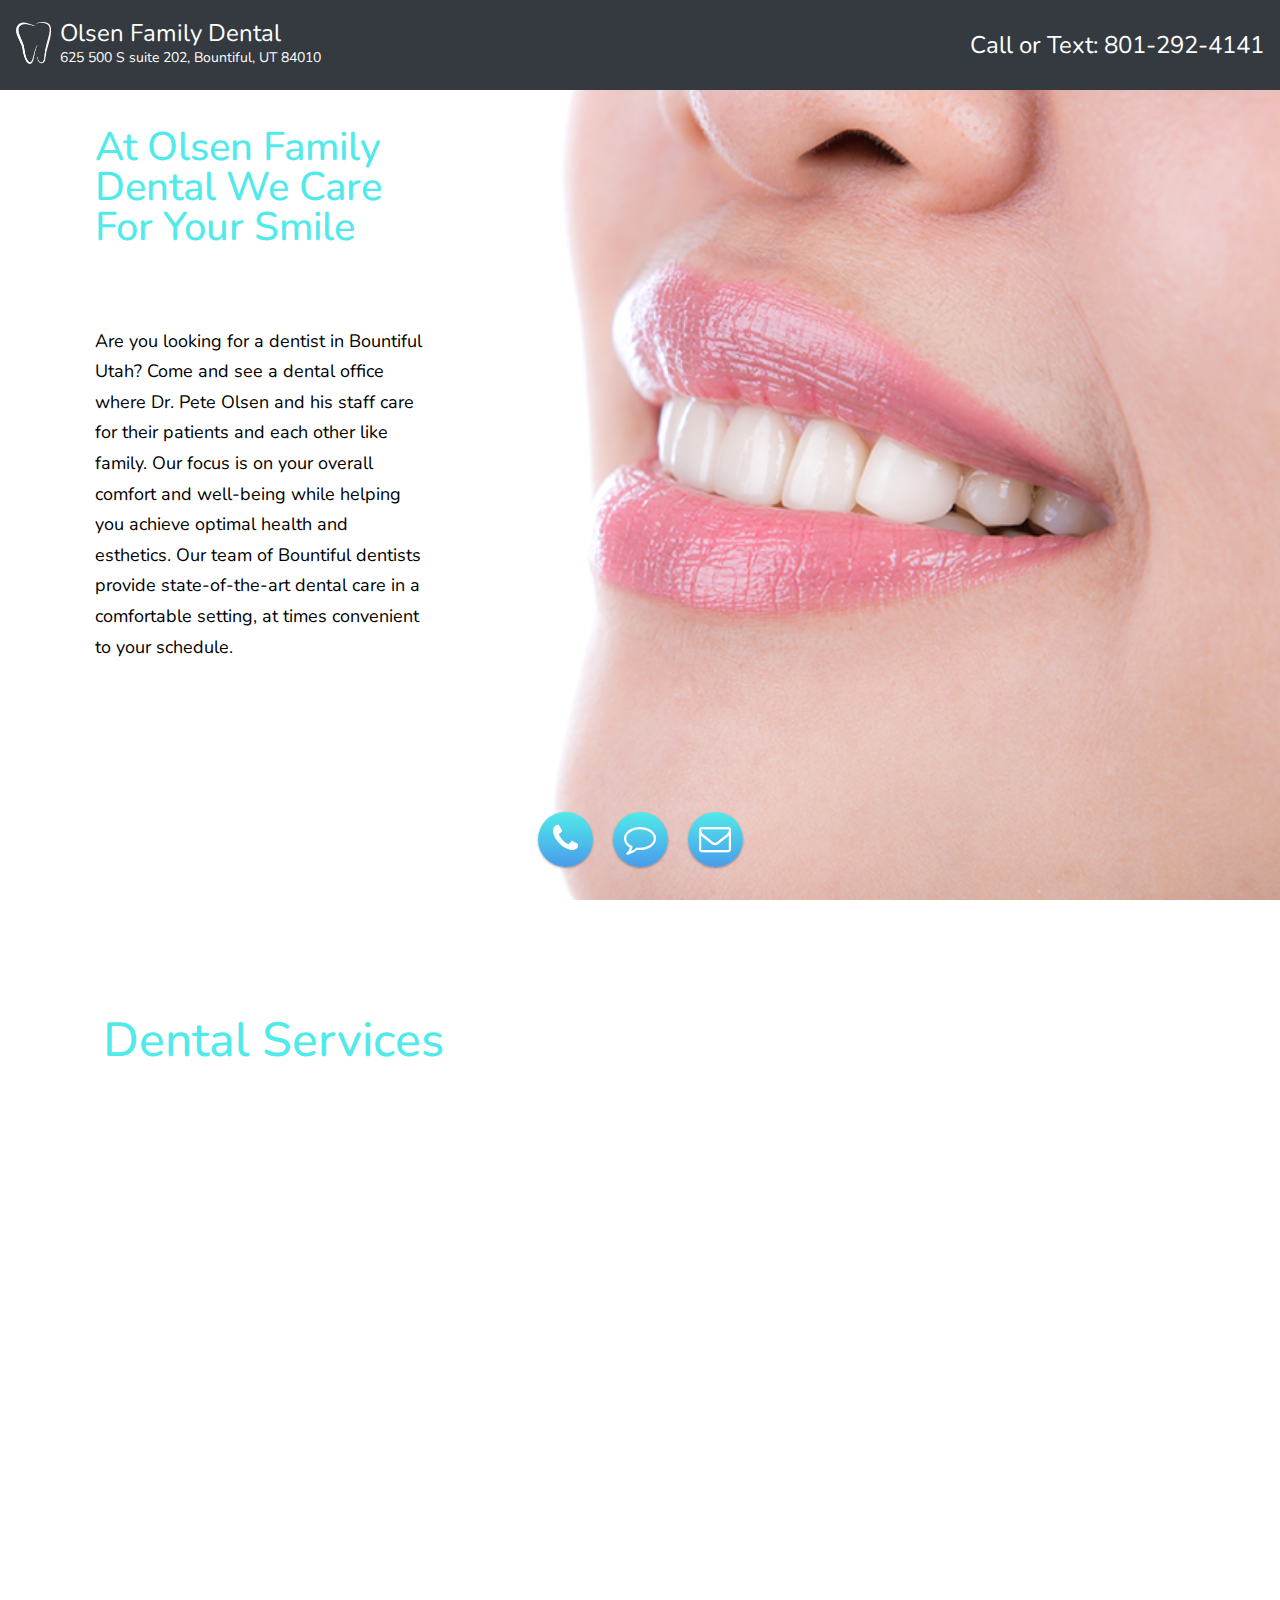
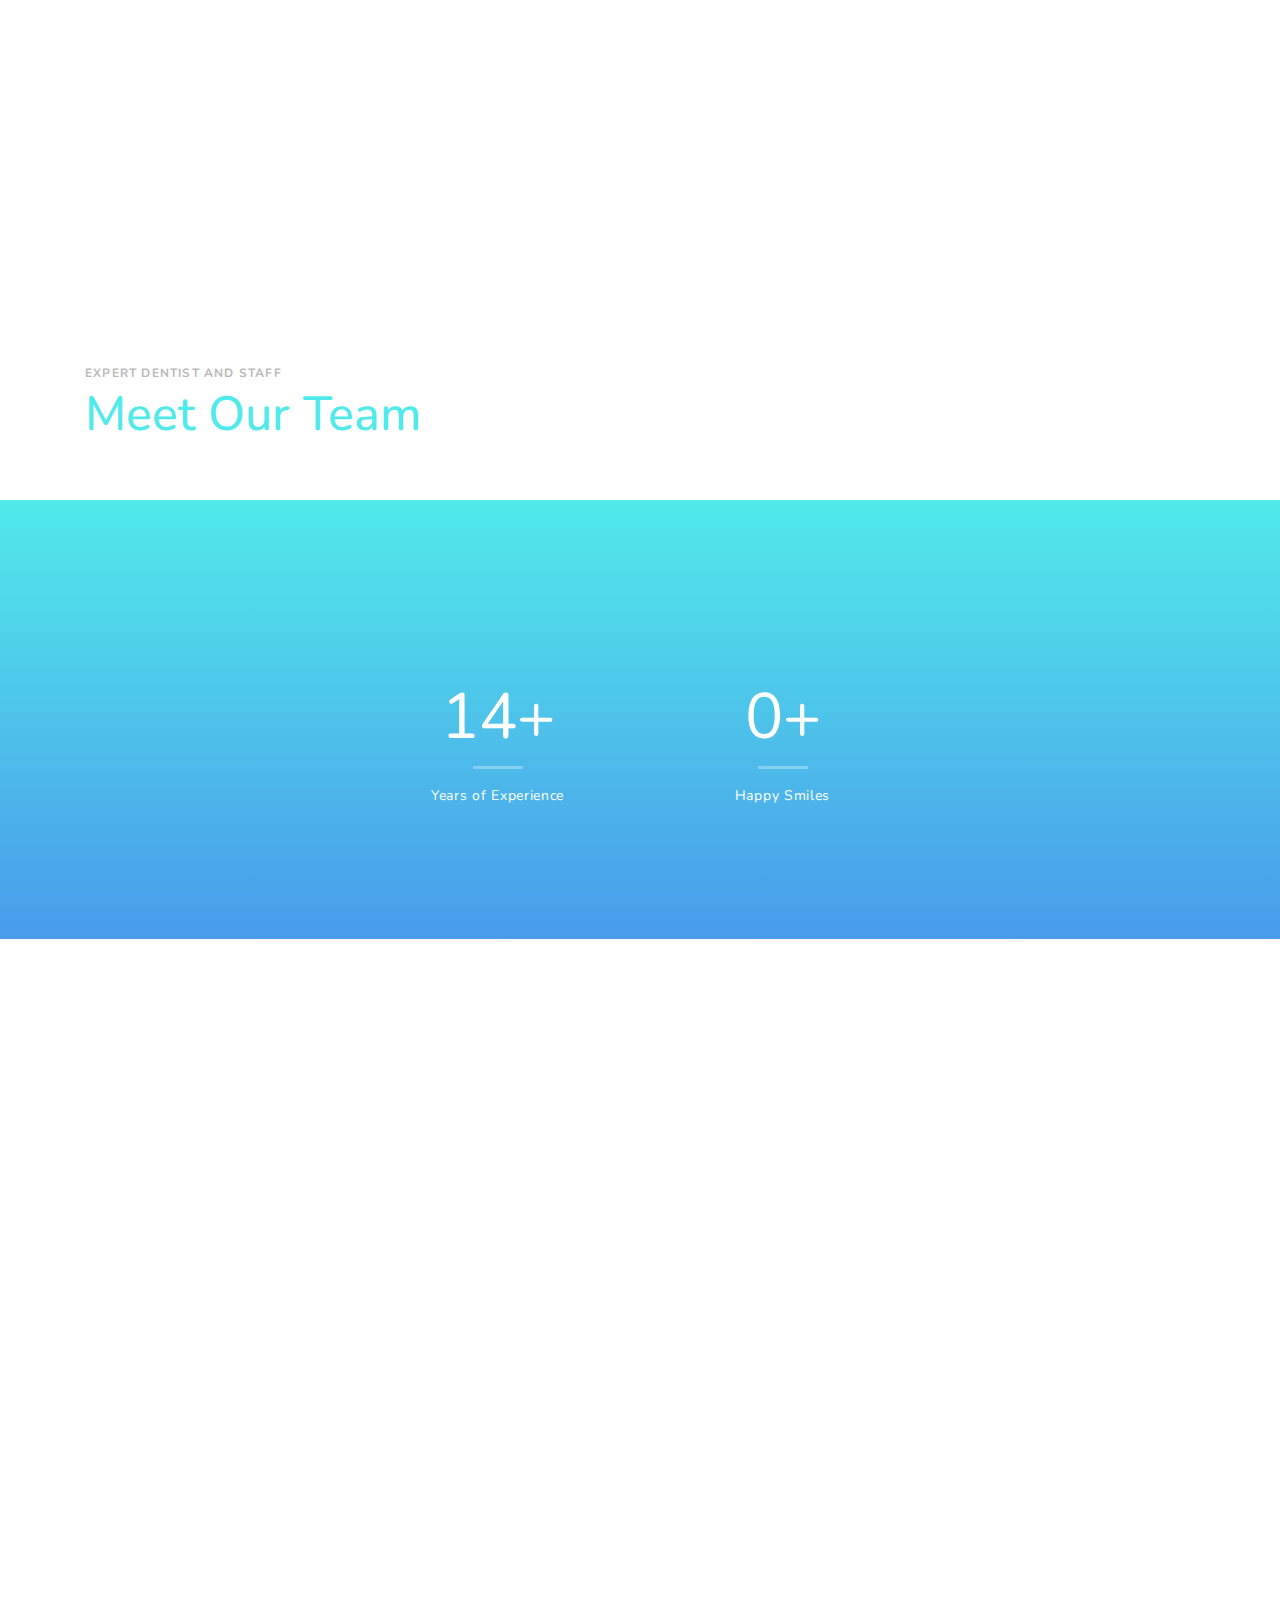
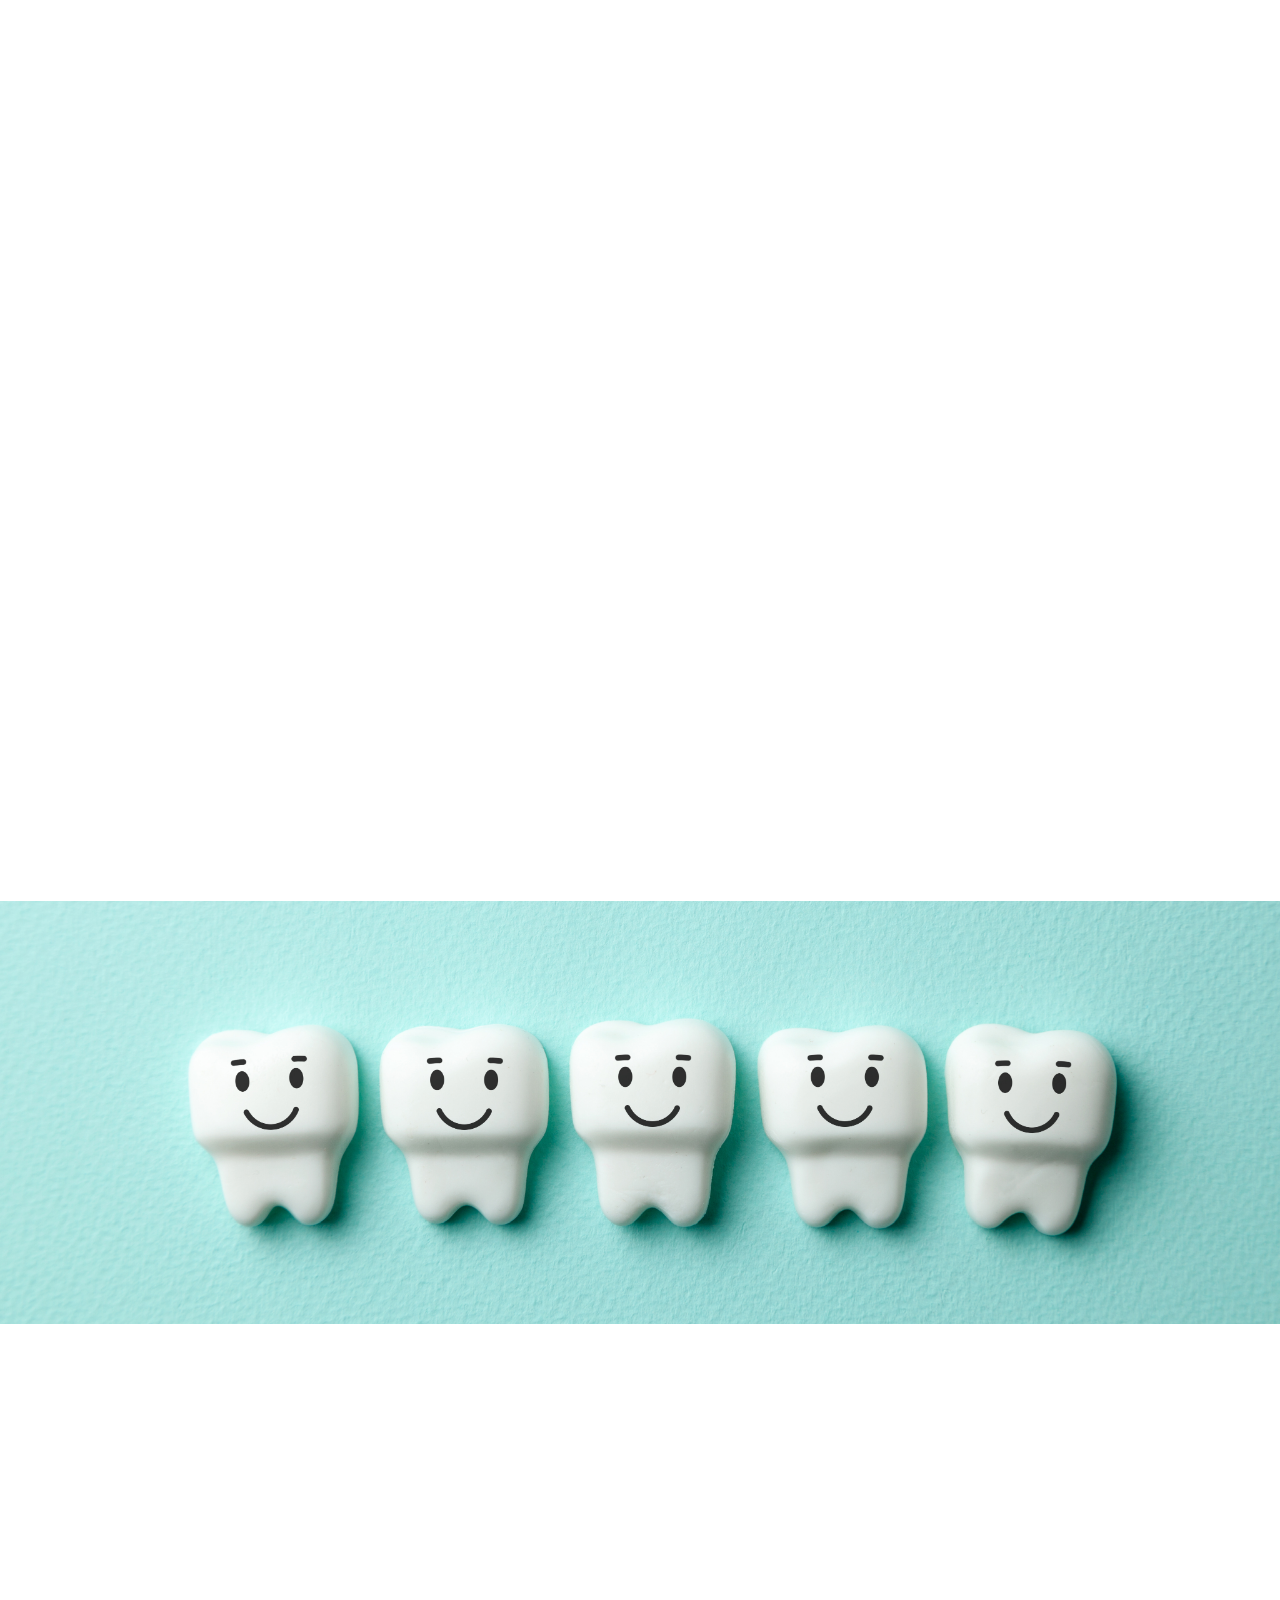
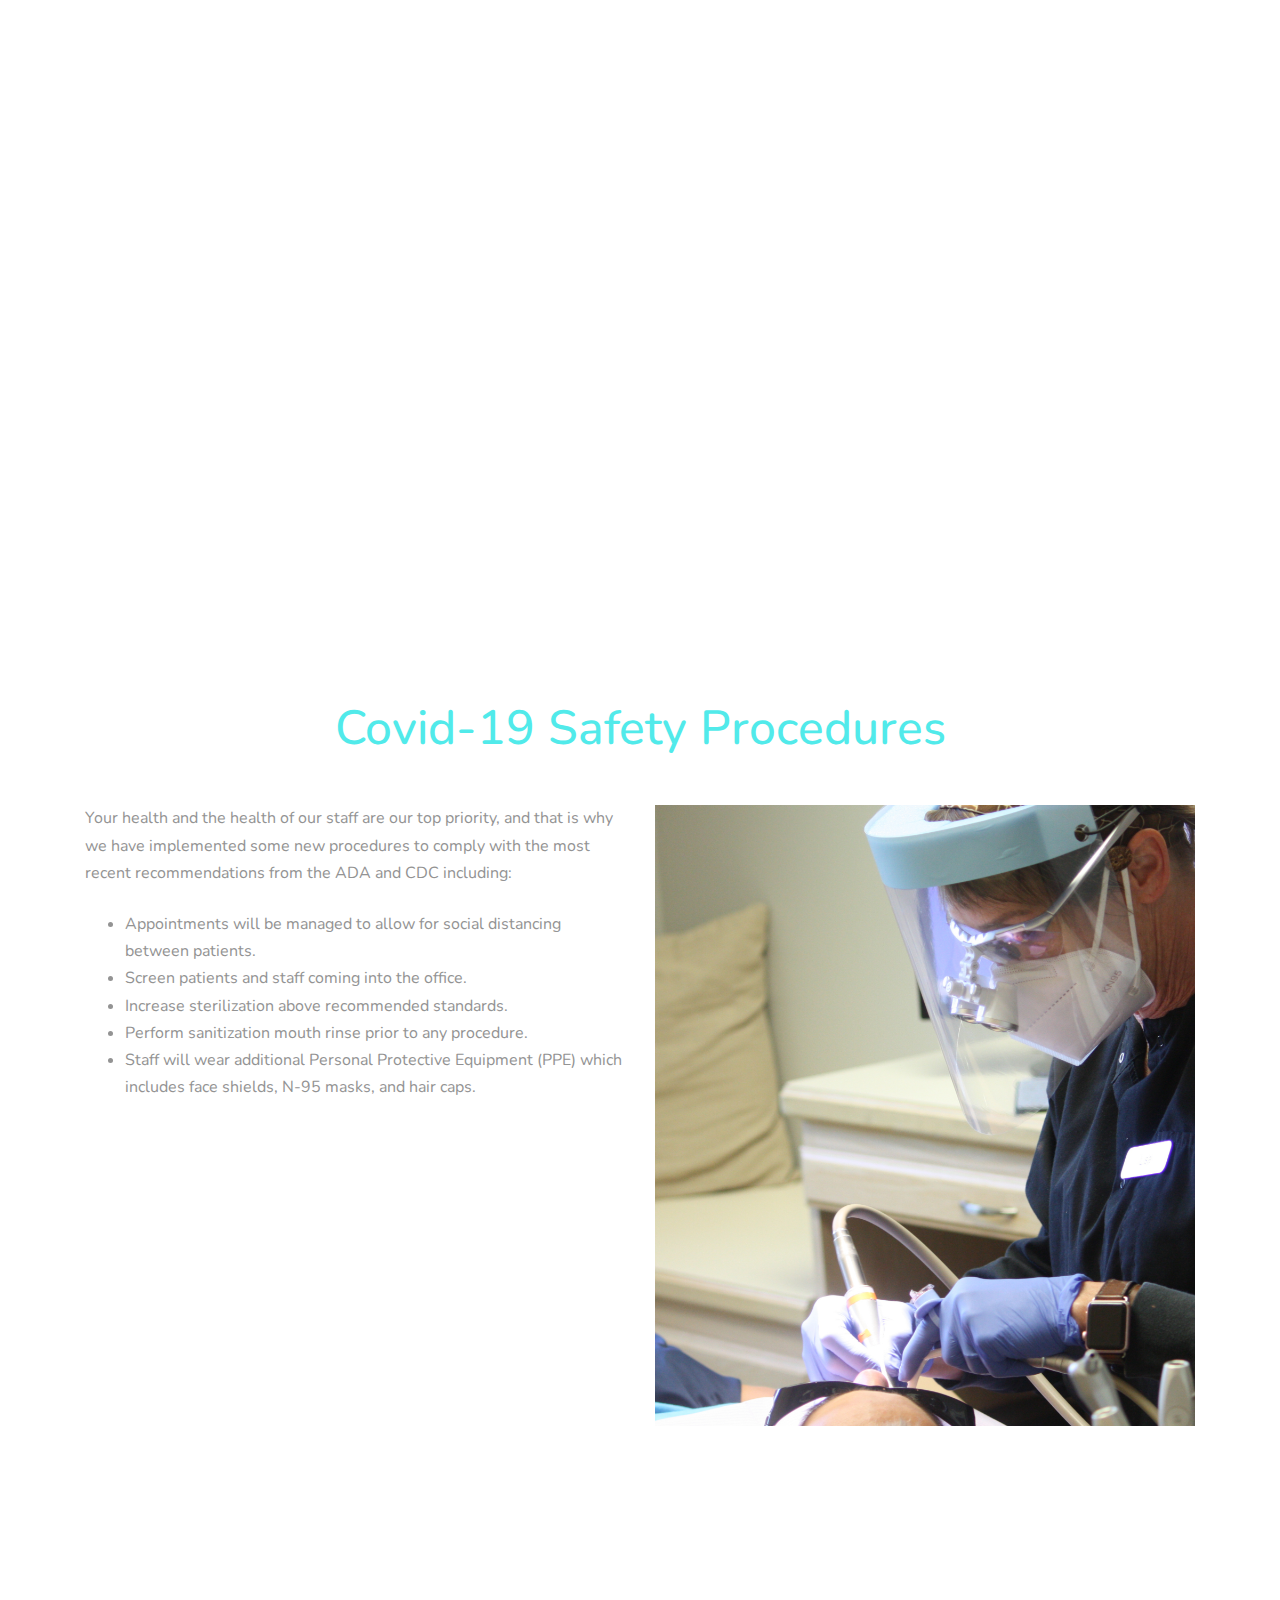
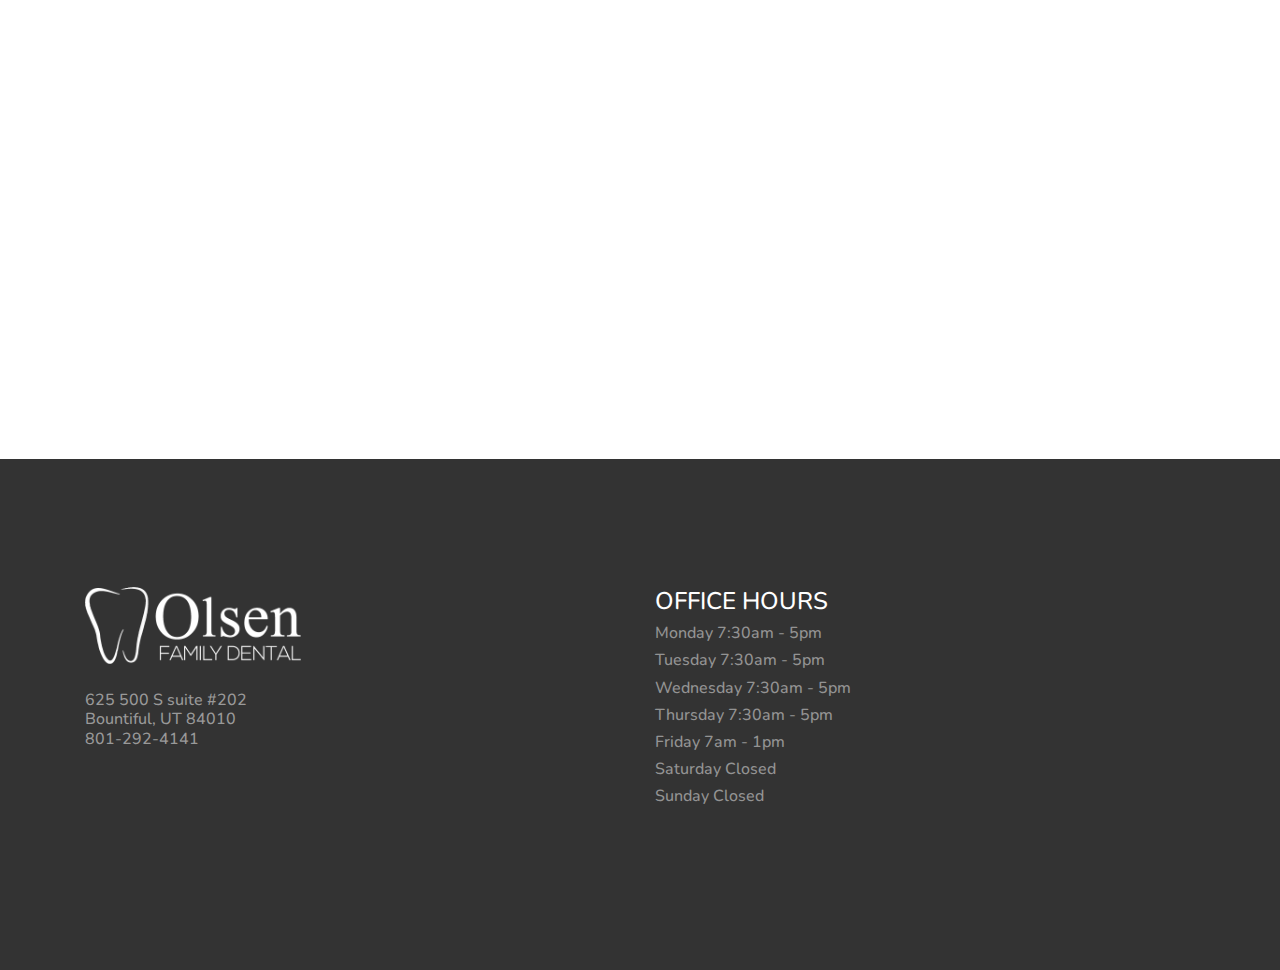
==== commit 998ceb04: "optimize for mobile" ====
--- a/toothsy/index.html
+++ b/toothsy/index.html
@@ -26,7 +26,7 @@
 <!--[if IE]>
 <style>
     .ie-fix-top {
-         margin-top: 100px;
+         margin-top: 160px;
     }
     .ie-hide-me {
       display: none;
@@ -147,8 +147,6 @@
               <div class="block-heading-1">
                 <!-- <span class="d-block mb-2"  data-aos="fade-up">Welcome To Olsen Family Dental</span> -->
                 <br>
-                <br>
-                <br>
                 <h1 class="mb-4 make-white-mobile ie-only ie-fix-top more-ie" data-aos="fade-up" data-aos-delay="100">At Olsen Family Dental We Care For Your Smile</h1>
               </div>
               <br>
--- a/toothsy/css/style.css
+++ b/toothsy/css/style.css
@@ -1113,14 +1113,14 @@
   /* NEW CSS */
   
   html[data-useragent*='MSIE 10.0'] .ie-only {
-    margin-top: 100px;
+    margin-top: 160px;
   }
 
   html[data-useragent*='MSIE 10.0'] .ie-2 {
     display: none;
   }
 
-  _:-ms-fullscreen, :root .more-ie { margin-top: 100px; }
+  _:-ms-fullscreen, :root .more-ie { margin-top: 160px; }
 
   @media only screen and (max-width: 600px) {
     .hide-me-mobile {
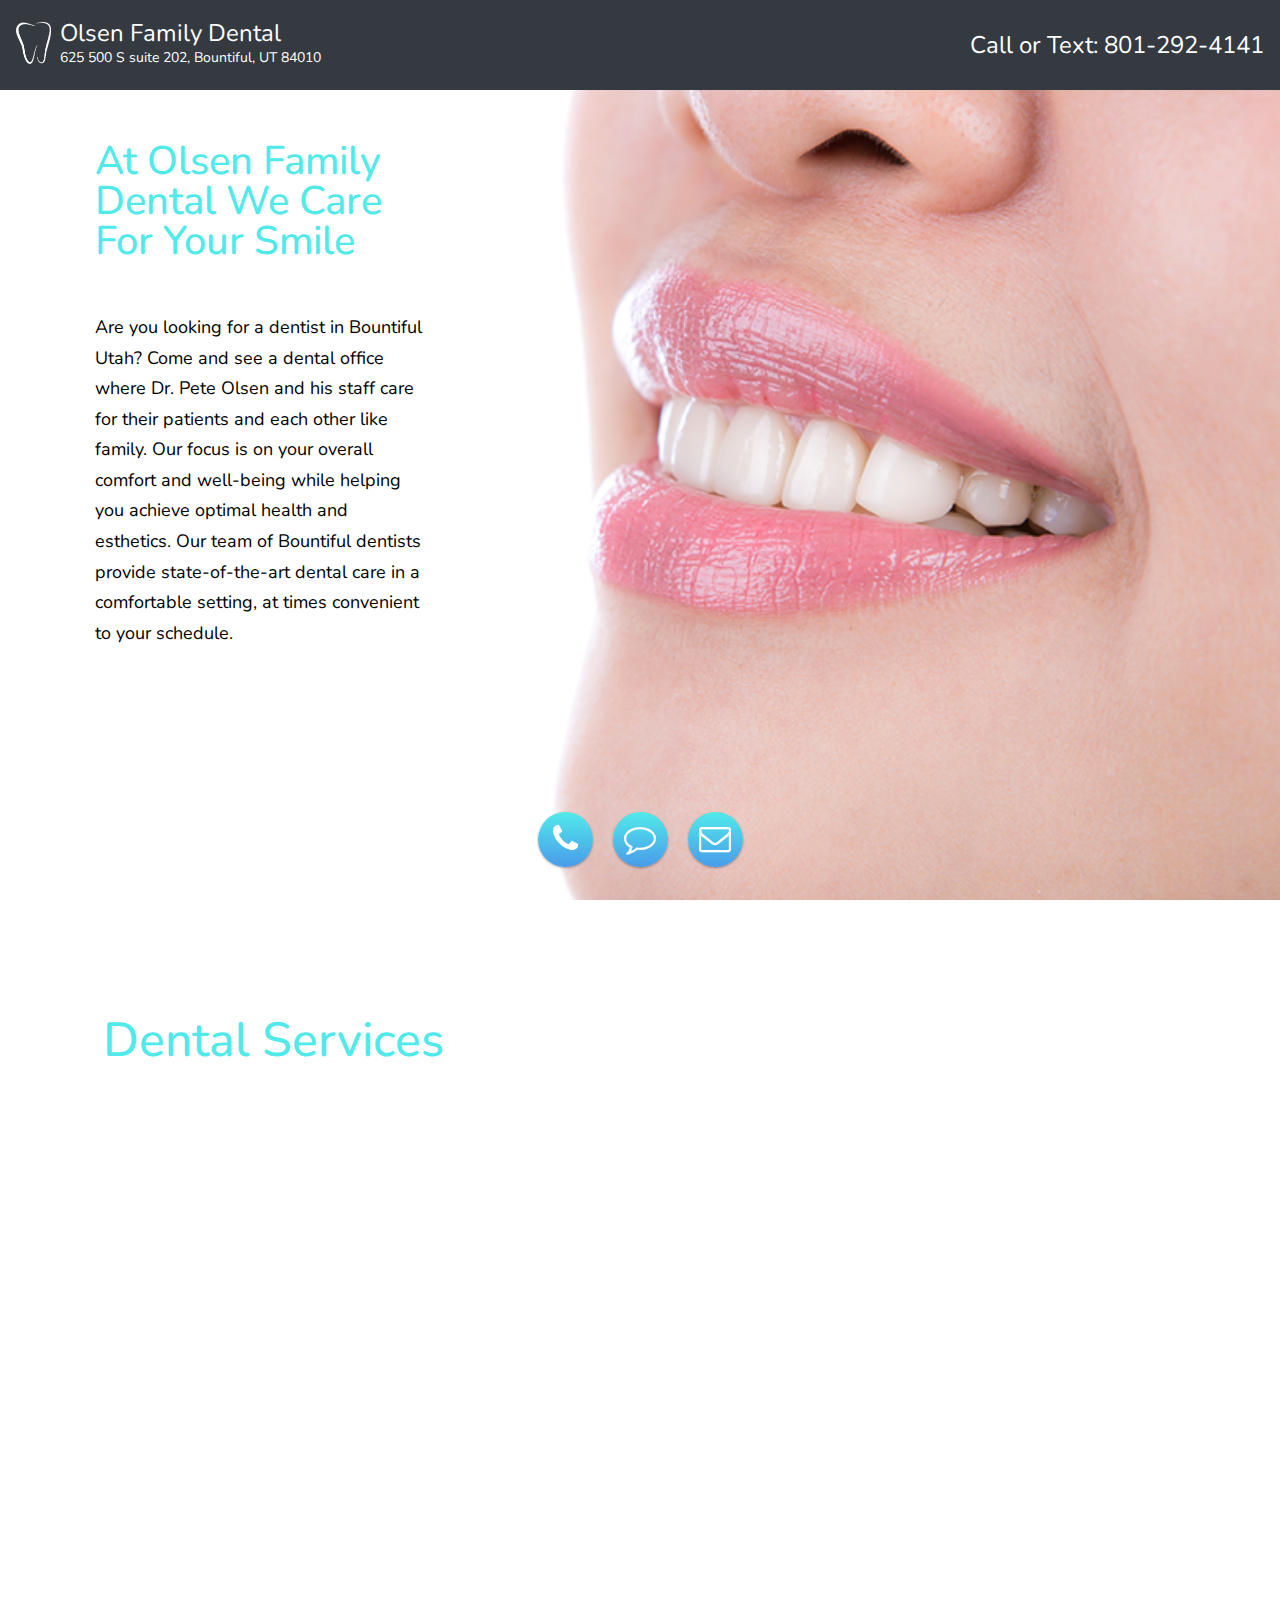
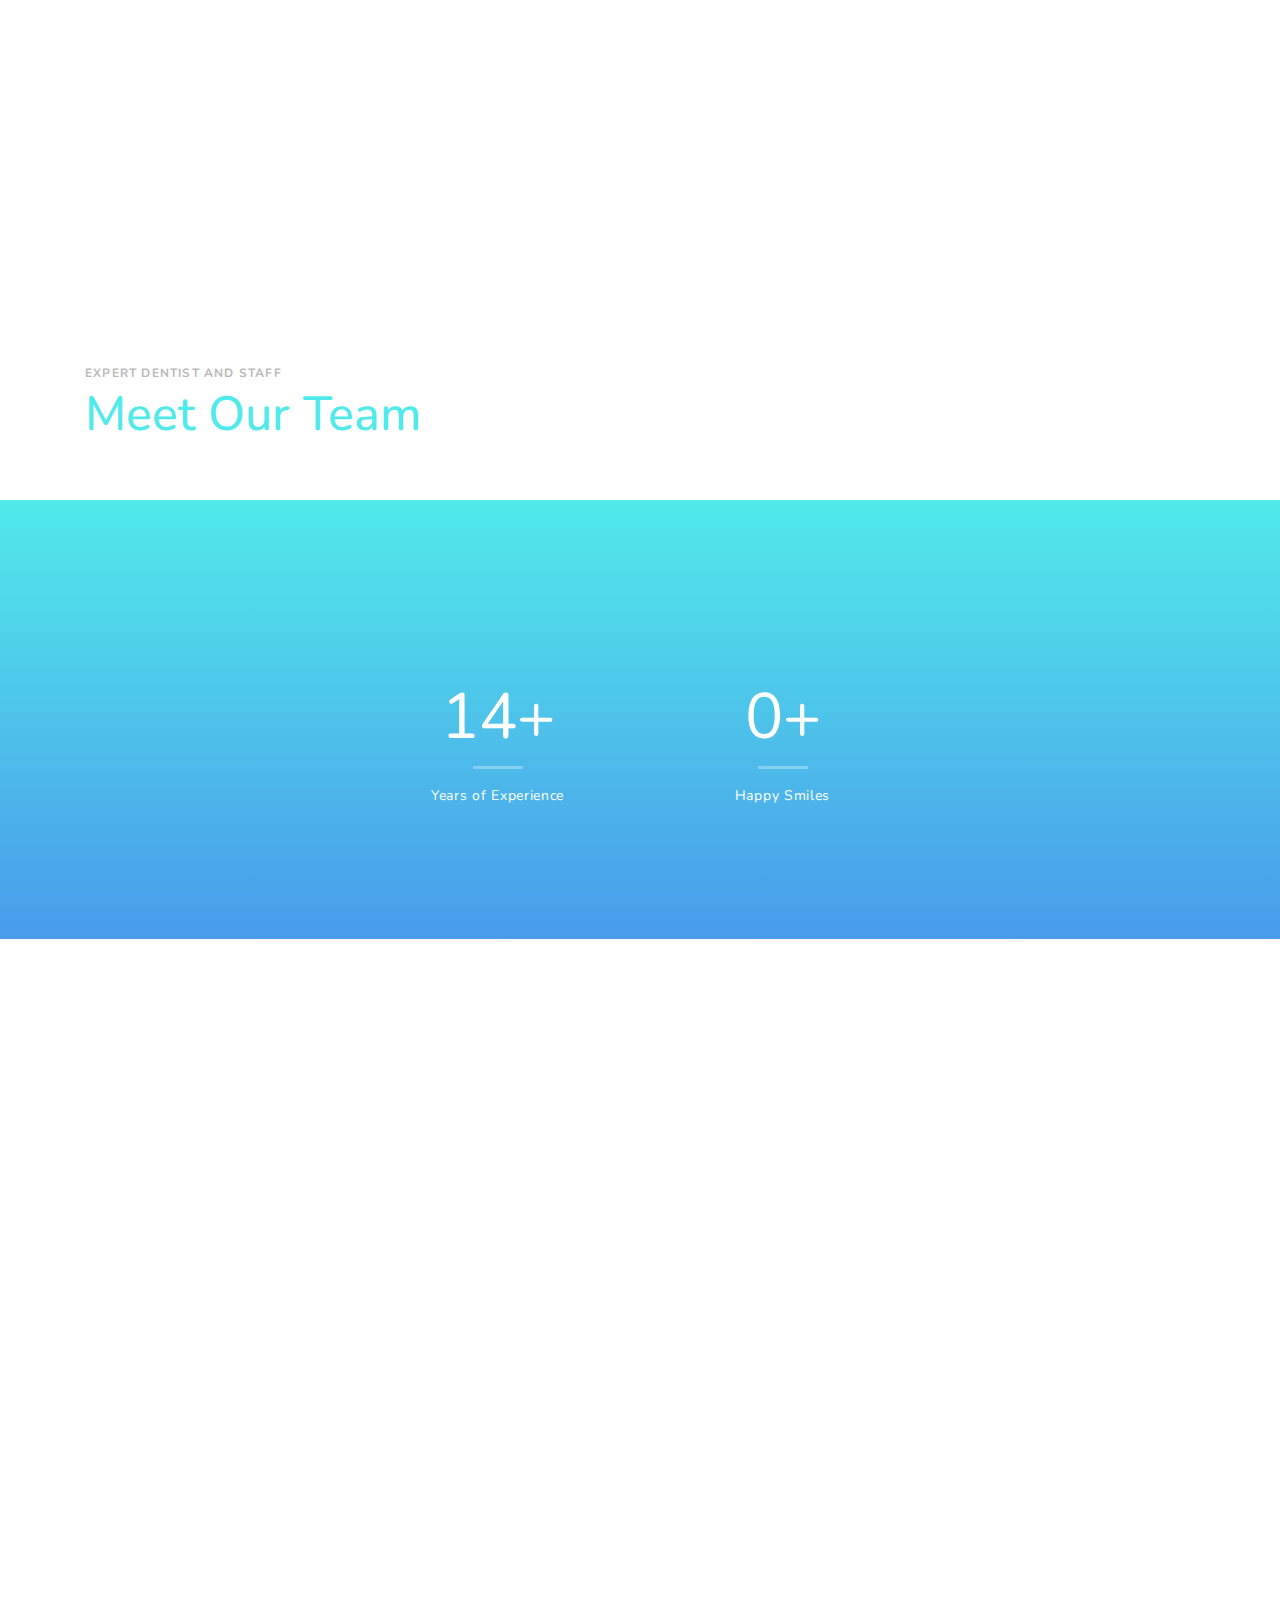
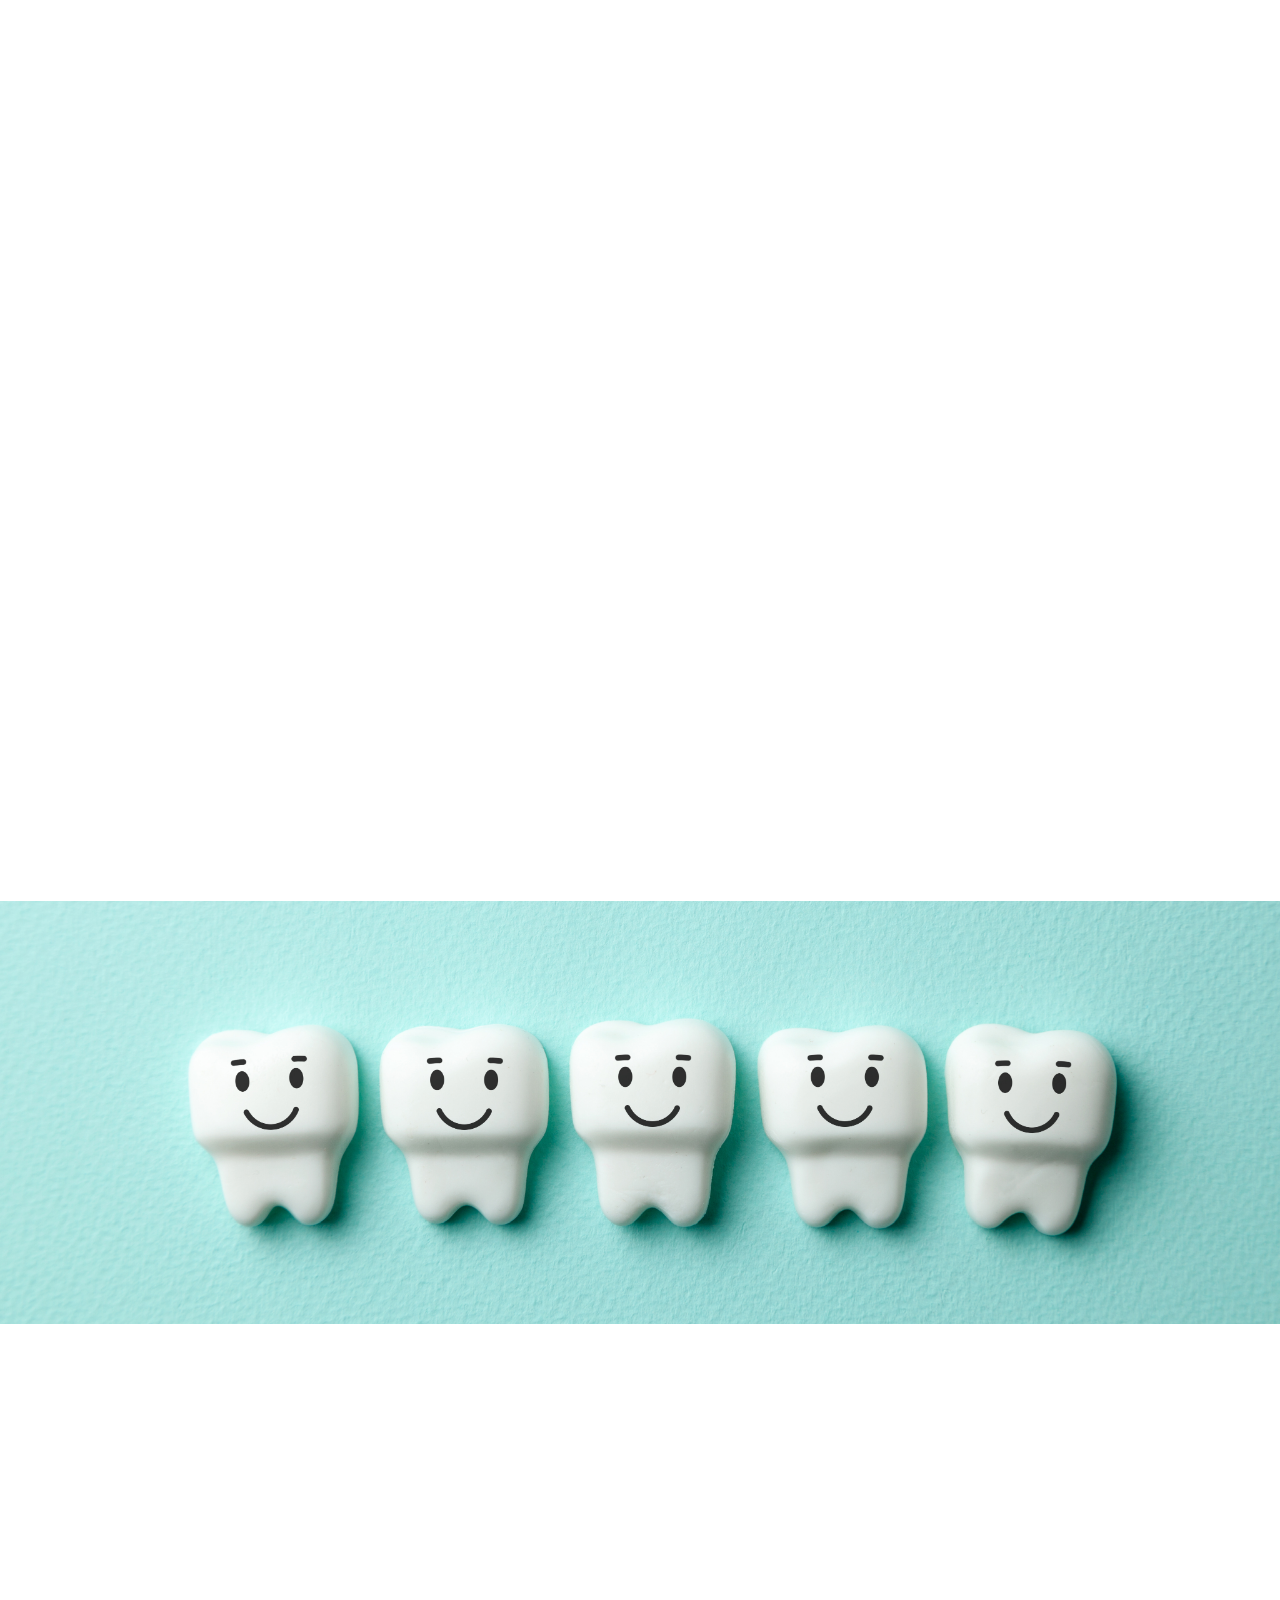
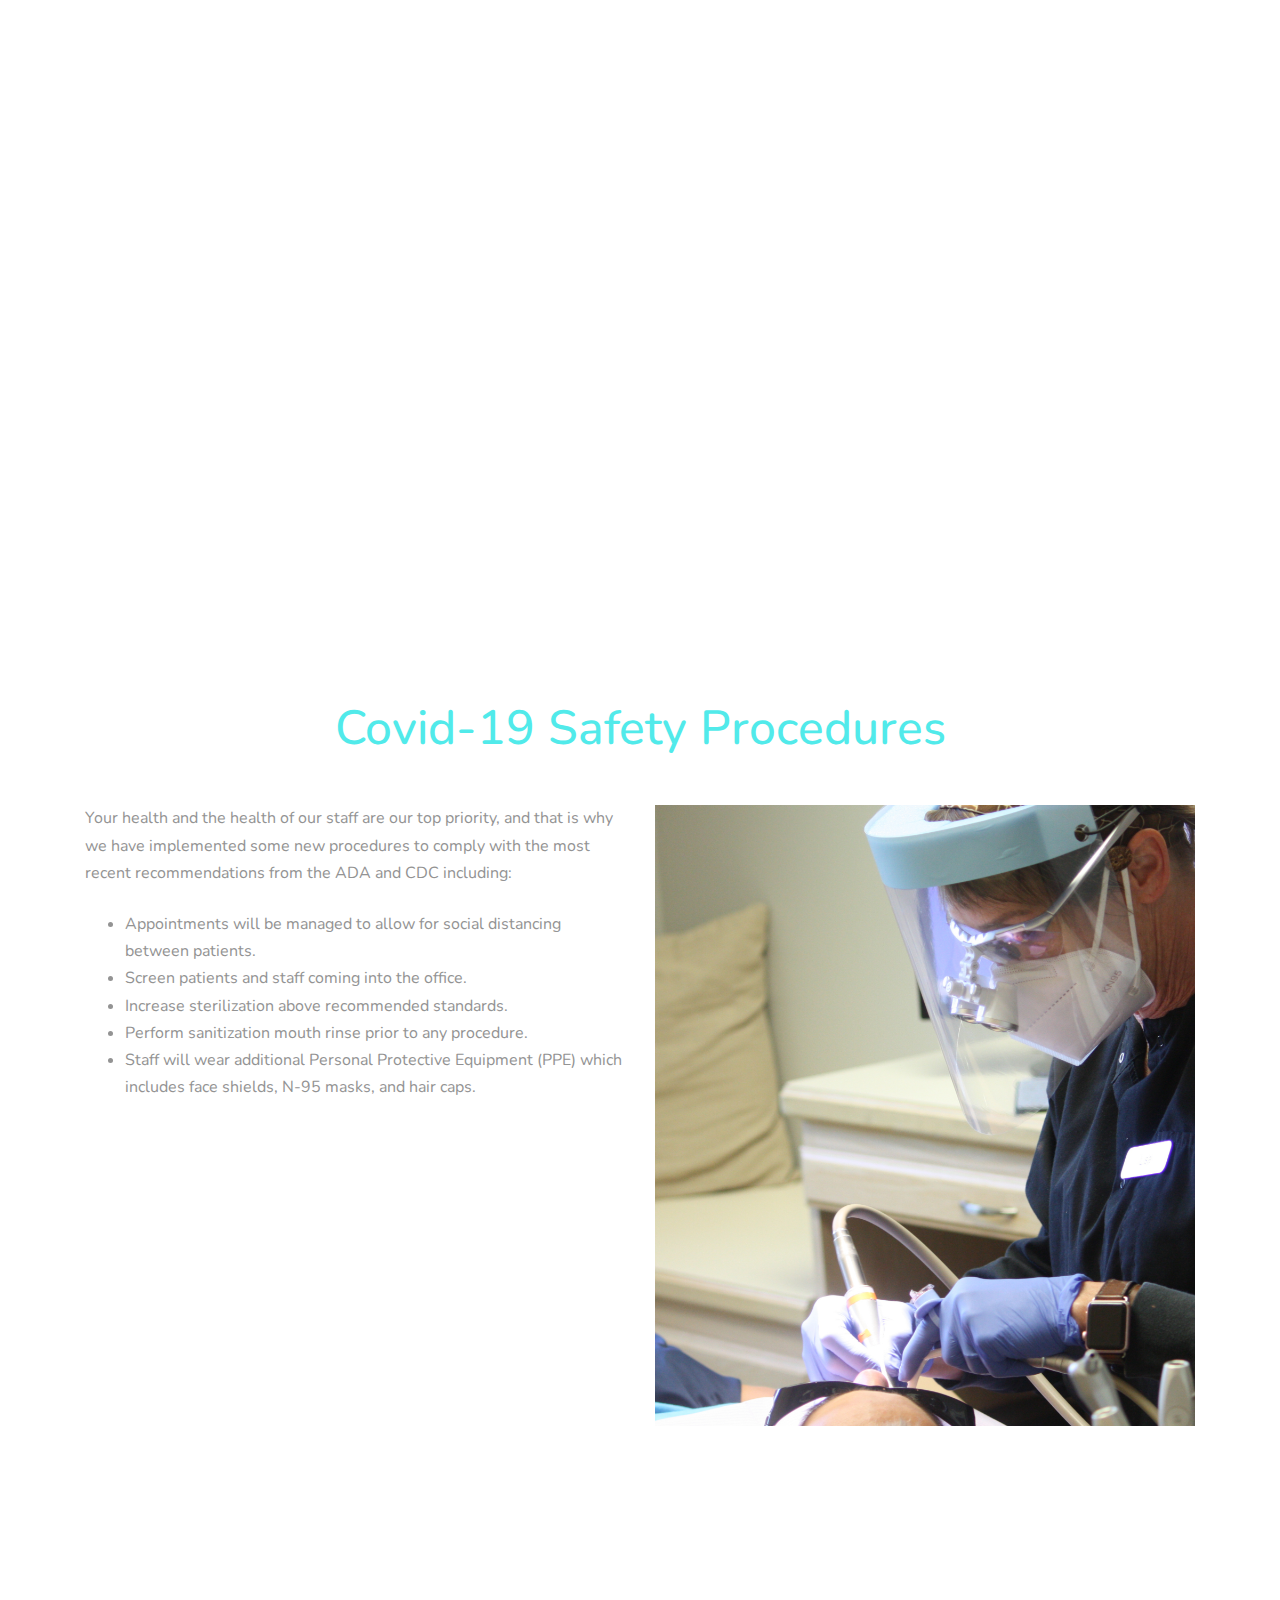
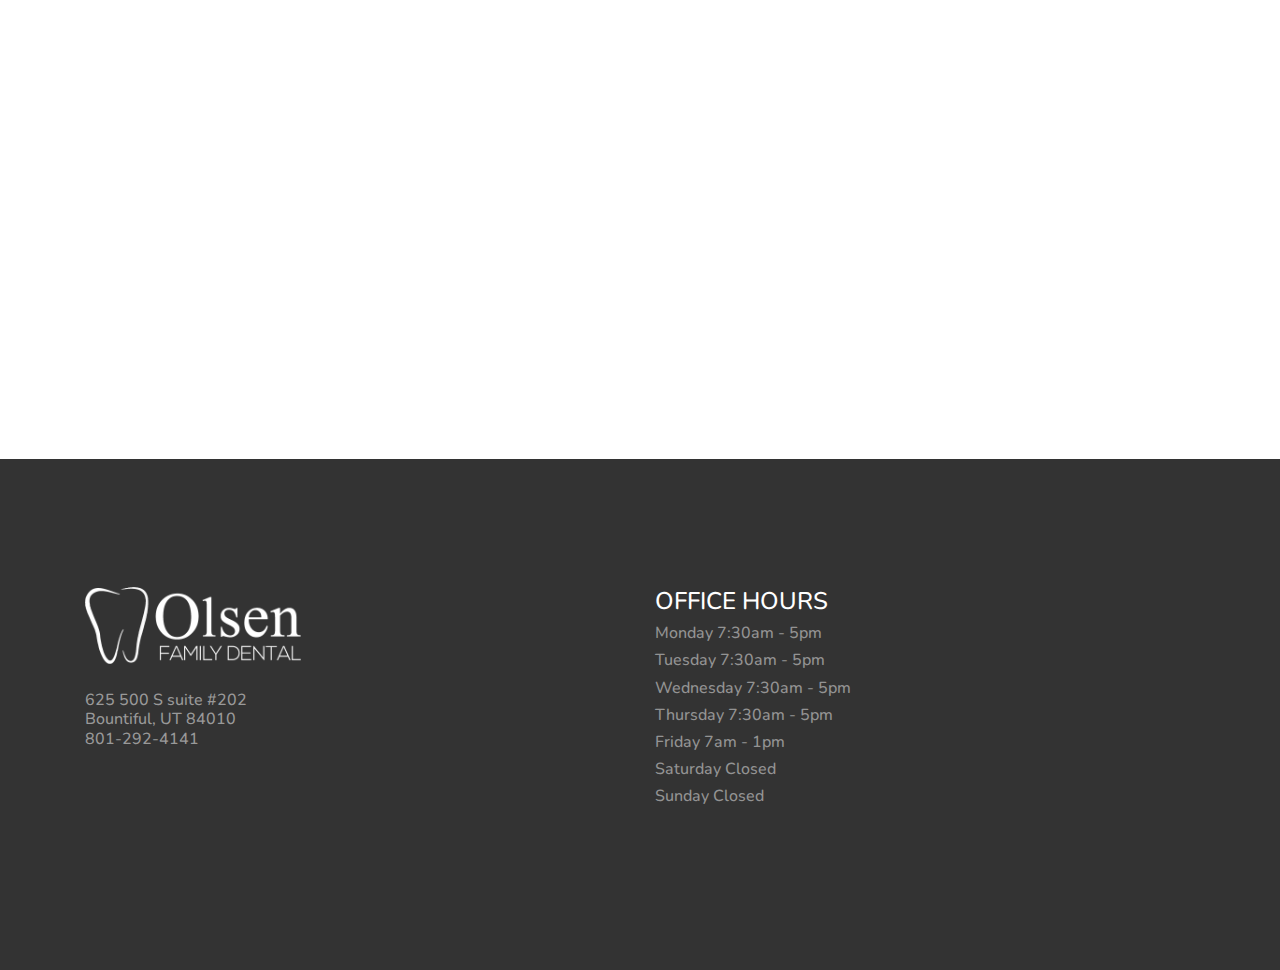
==== commit dbf59618: "mobile first" ====
--- a/toothsy/index.html
+++ b/toothsy/index.html
@@ -150,7 +150,6 @@
                 <h1 class="mb-4 make-white-mobile ie-only ie-fix-top more-ie" data-aos="fade-up" data-aos-delay="100">At Olsen Family Dental We Care For Your Smile</h1>
               </div>
               <br>
-              <br>
               <p class="mb-2 text-black" data-aos="fade-up" data-aos-delay="200">Are you looking for a dentist in Bountiful Utah? Come and see a dental office where Dr. Pete Olsen and his staff care for their patients and each other like family.  Our focus is on your overall comfort and well-being while helping you achieve optimal health and esthetics.  Our team of Bountiful dentists provide state-of-the-art dental care in a comfortable setting, at times convenient to your schedule.</p>
               <!-- <p data-aos="fade-up" data-aos-delay="300" id="sticky"><a href="#" class="btn btn-primary text-white py-3 px-5">Contact Us</a></p> -->
               <div style="height: 230px;"></div>
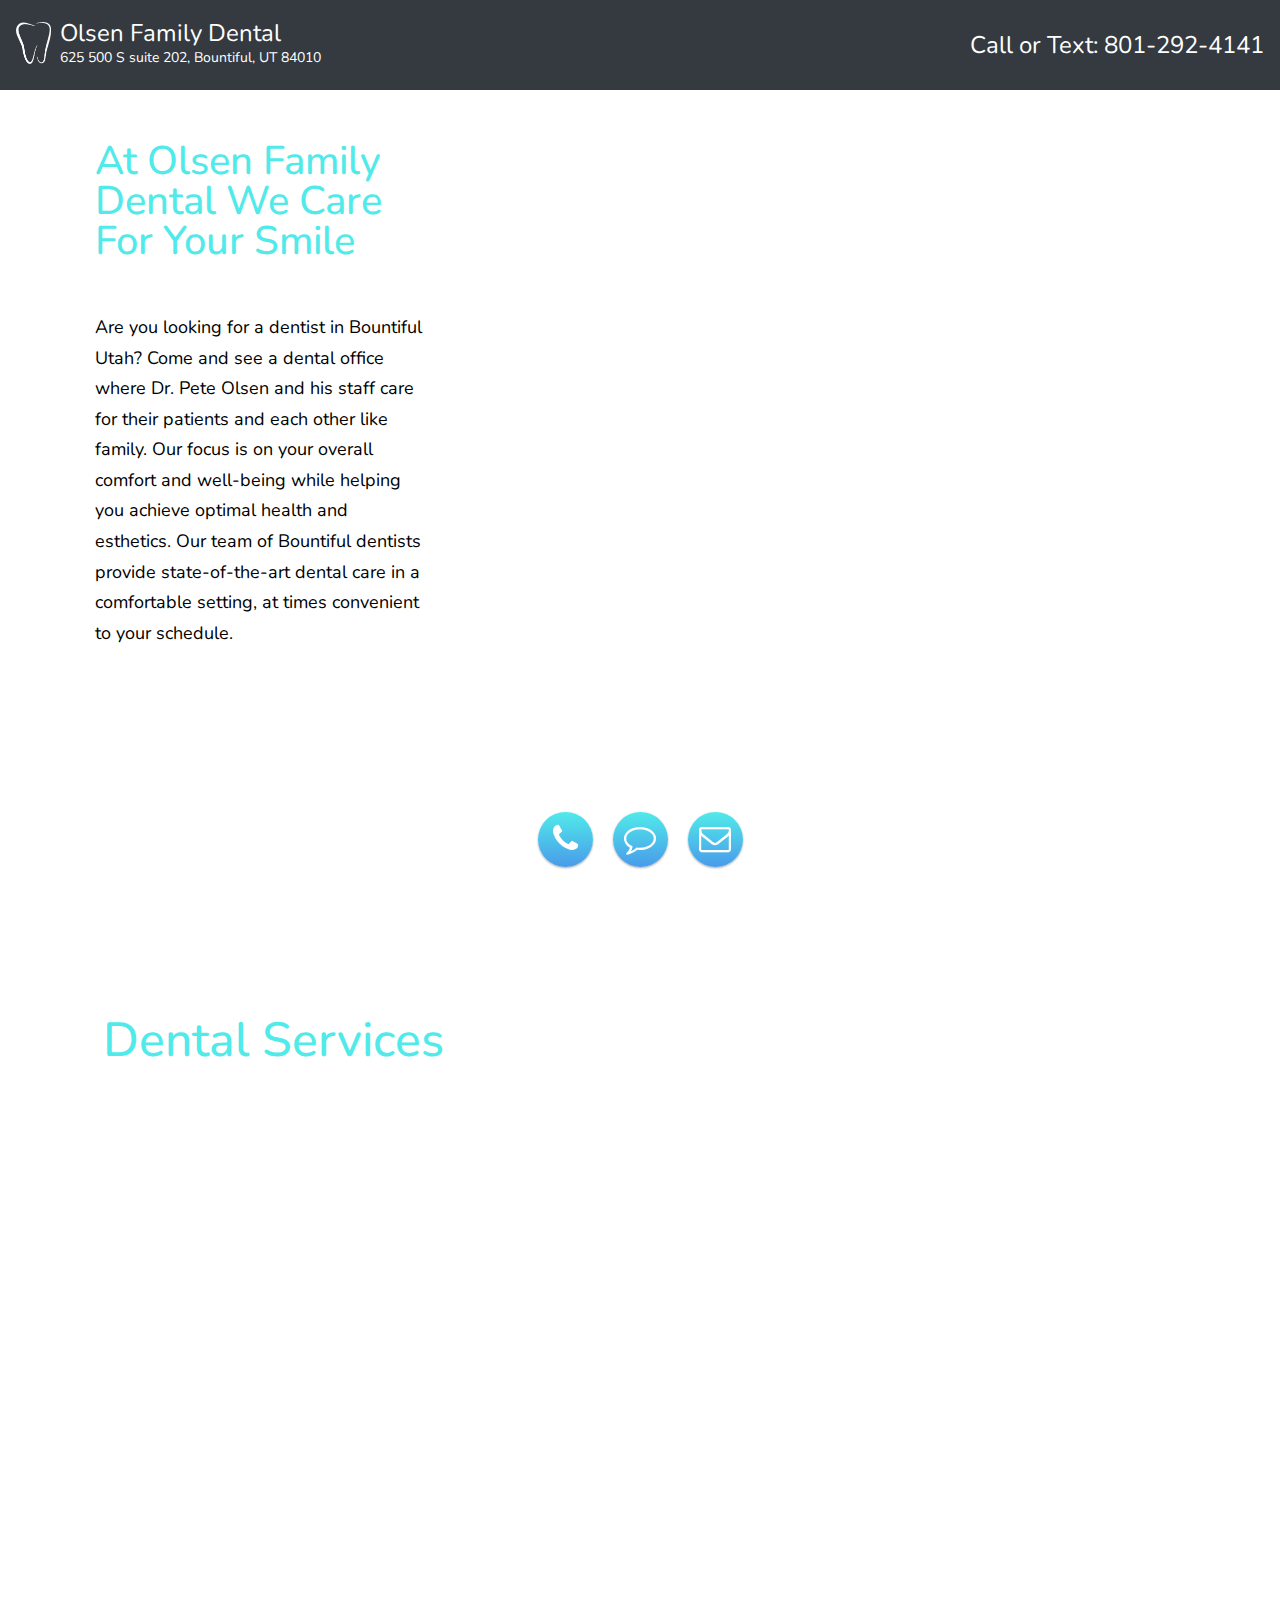
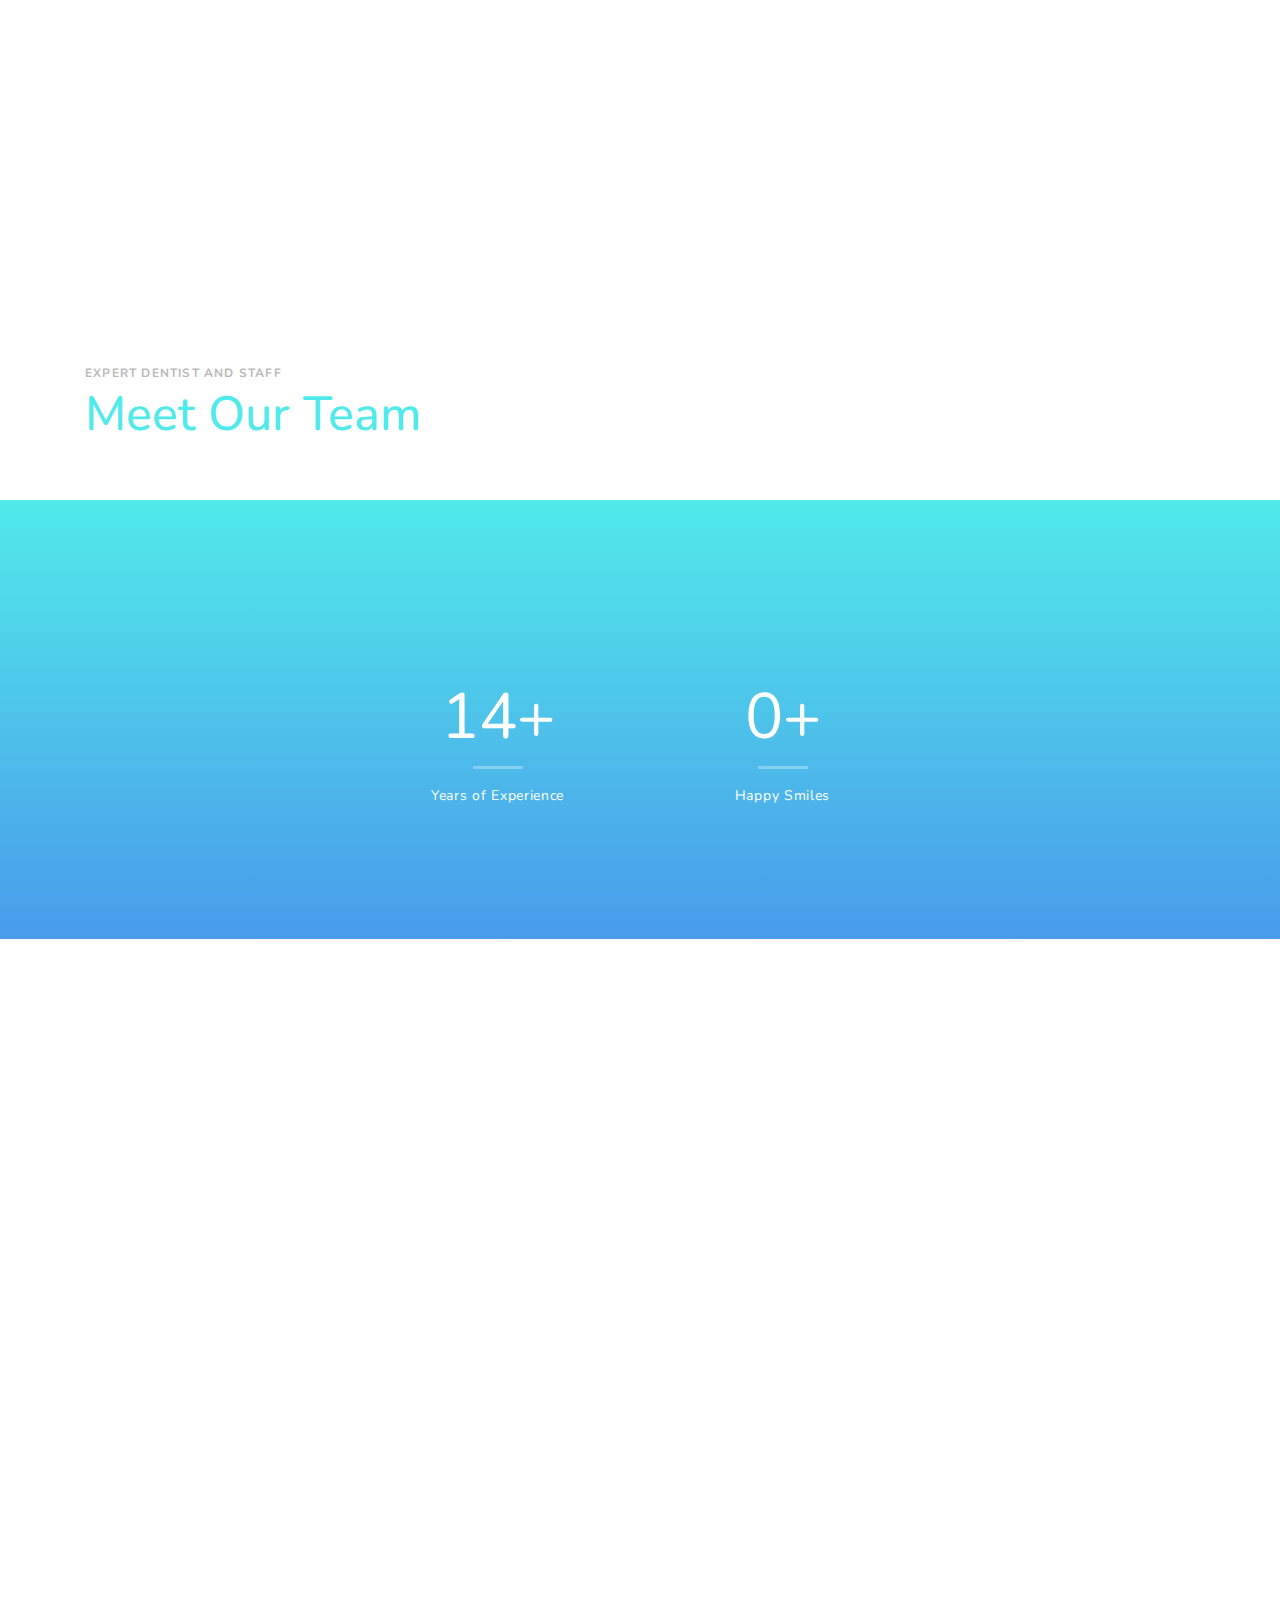
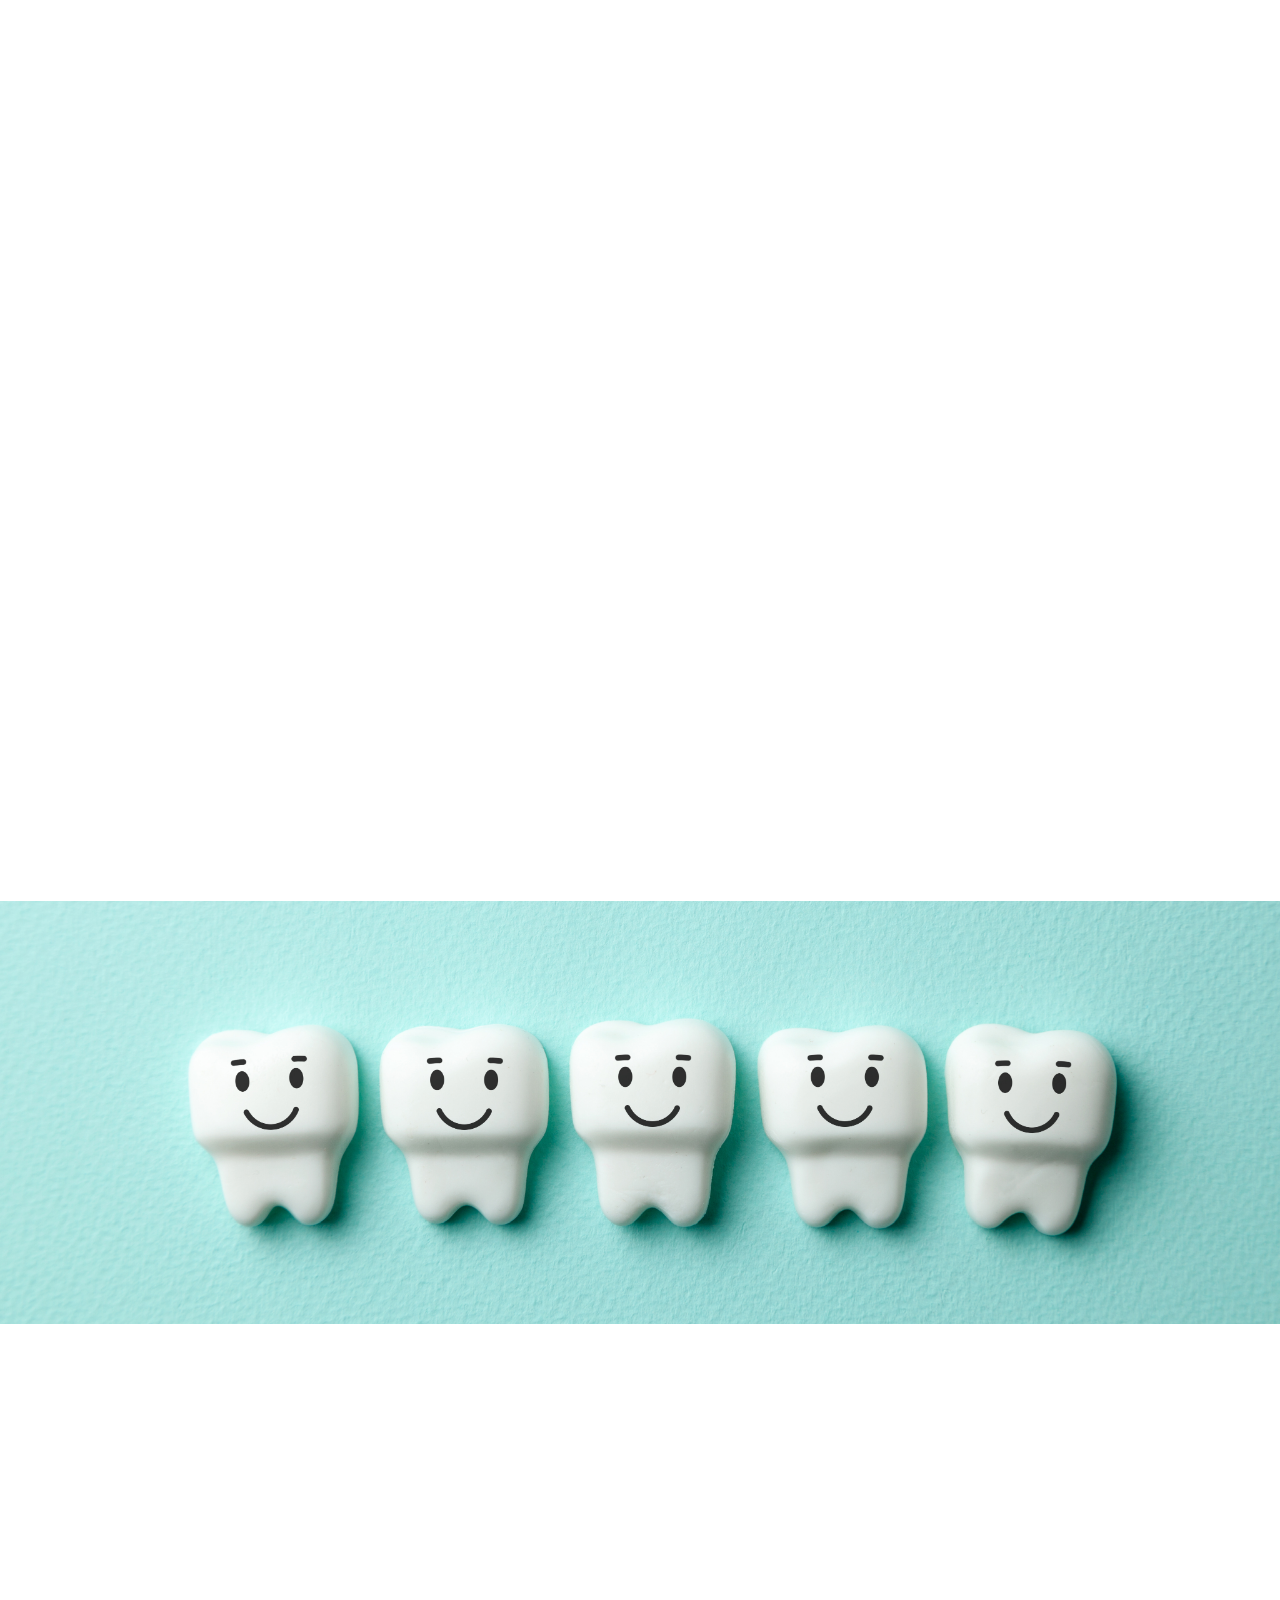
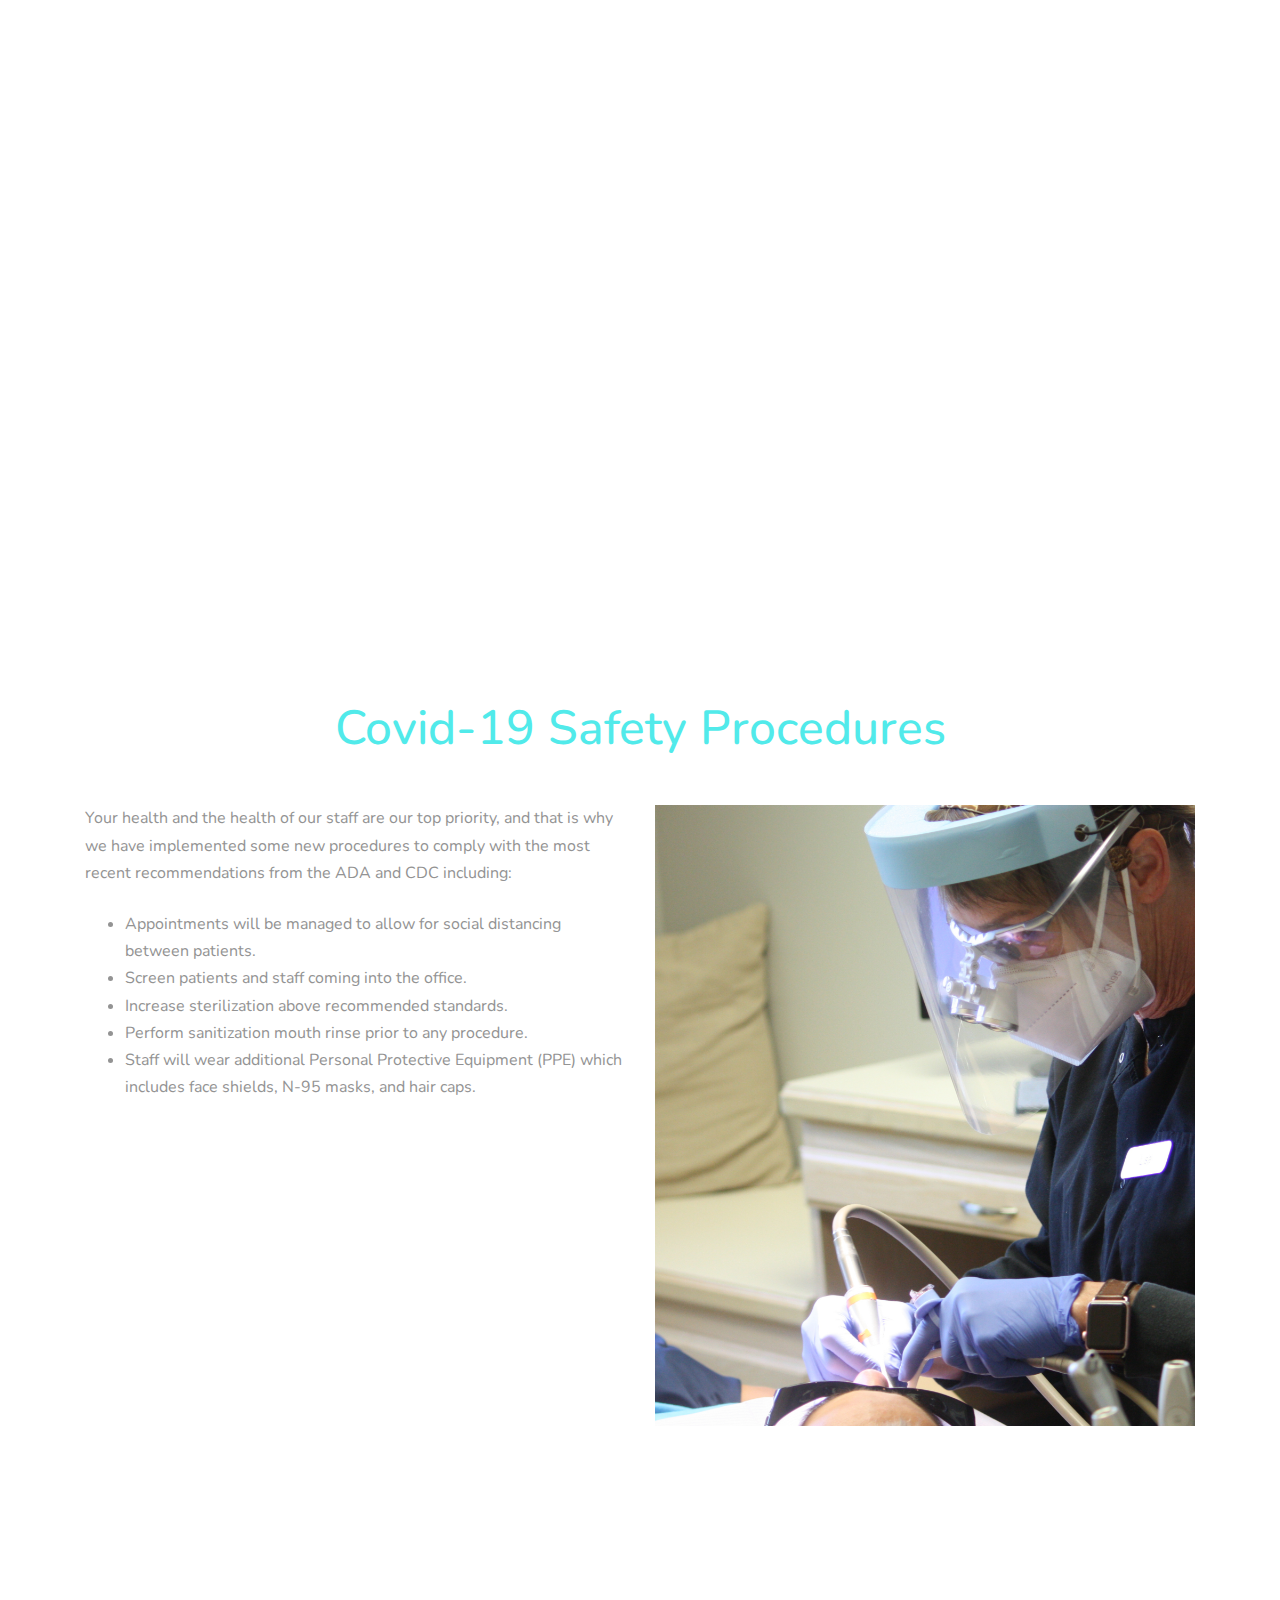
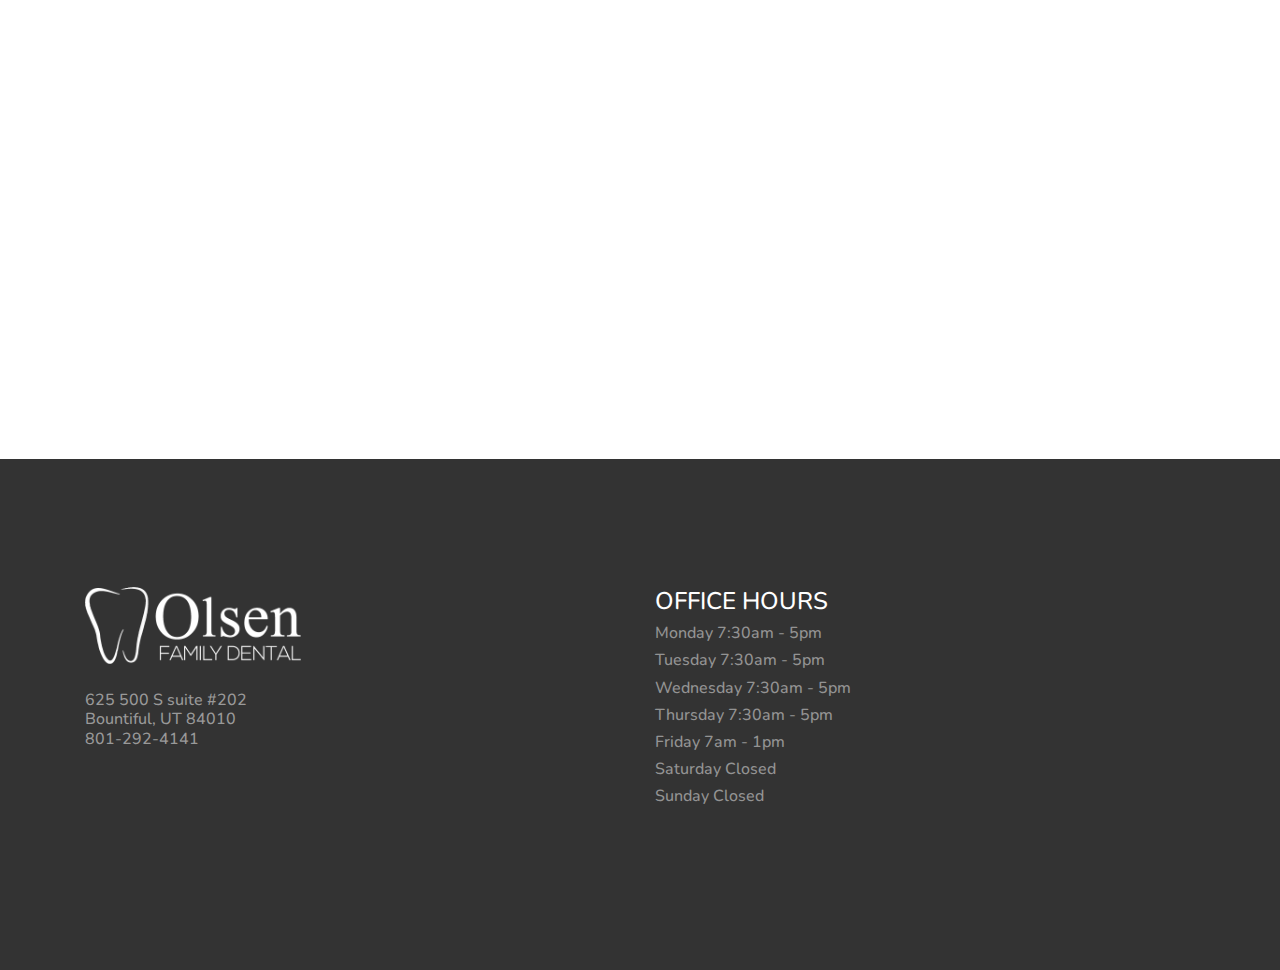
==== commit d74c145b: "fix img" ====
--- a/toothsy/index.html
+++ b/toothsy/index.html
@@ -26,7 +26,7 @@
 <!--[if IE]>
 <style>
     .ie-fix-top {
-         margin-top: 160px;
+         margin-top: 200px;
     }
     .ie-hide-me {
       display: none;
@@ -136,7 +136,7 @@
 <!-- <div class="site-section-cover img-bg-section">
   <img src="Olsen_family_dental_1.jpg" alt="" class="img-responsive">
 </div> -->
-    <div class="site-section-cover img-bg-section d-xs-none d-lg-block hide-me-mobile" style="background-image: url('images/1812.png'); " data-aos="fade">
+    <div class="site-section-cover img-bg-section d-xs-none d-lg-block hide-me-mobile"  data-aos="fade">
       
       <div class="container">
         <div class="row align-items-center">
--- a/toothsy/css/style.css
+++ b/toothsy/css/style.css
@@ -1113,14 +1113,18 @@
   /* NEW CSS */
   
   html[data-useragent*='MSIE 10.0'] .ie-only {
-    margin-top: 160px;
+    margin-top: 200px;
   }
 
   html[data-useragent*='MSIE 10.0'] .ie-2 {
     display: none;
   }
 
-  _:-ms-fullscreen, :root .more-ie { margin-top: 160px; }
+  _:-ms-fullscreen, :root .more-ie { margin-top: 200px; }
+
+  .hide-me-mobile {
+    background-image: url(/images/1812.png);
+  }
 
   @media only screen and (max-width: 600px) {
     .hide-me-mobile {
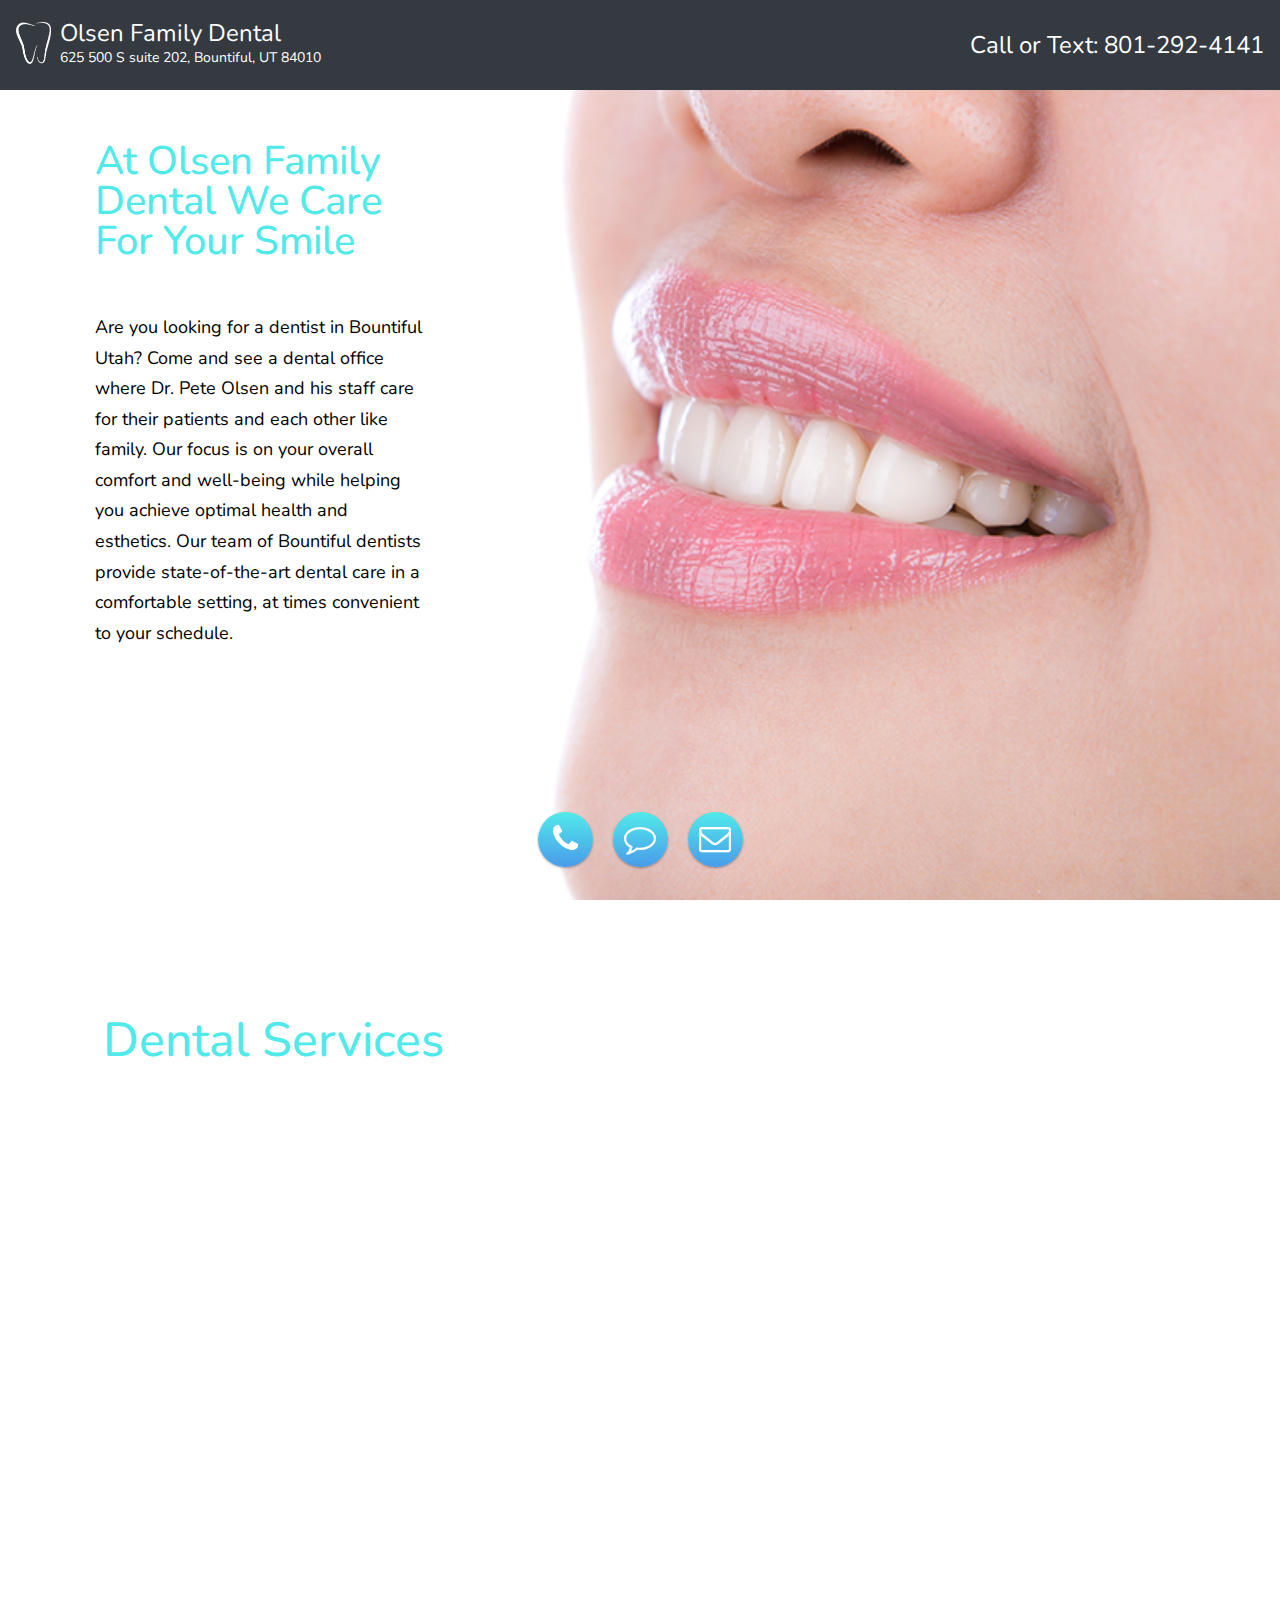
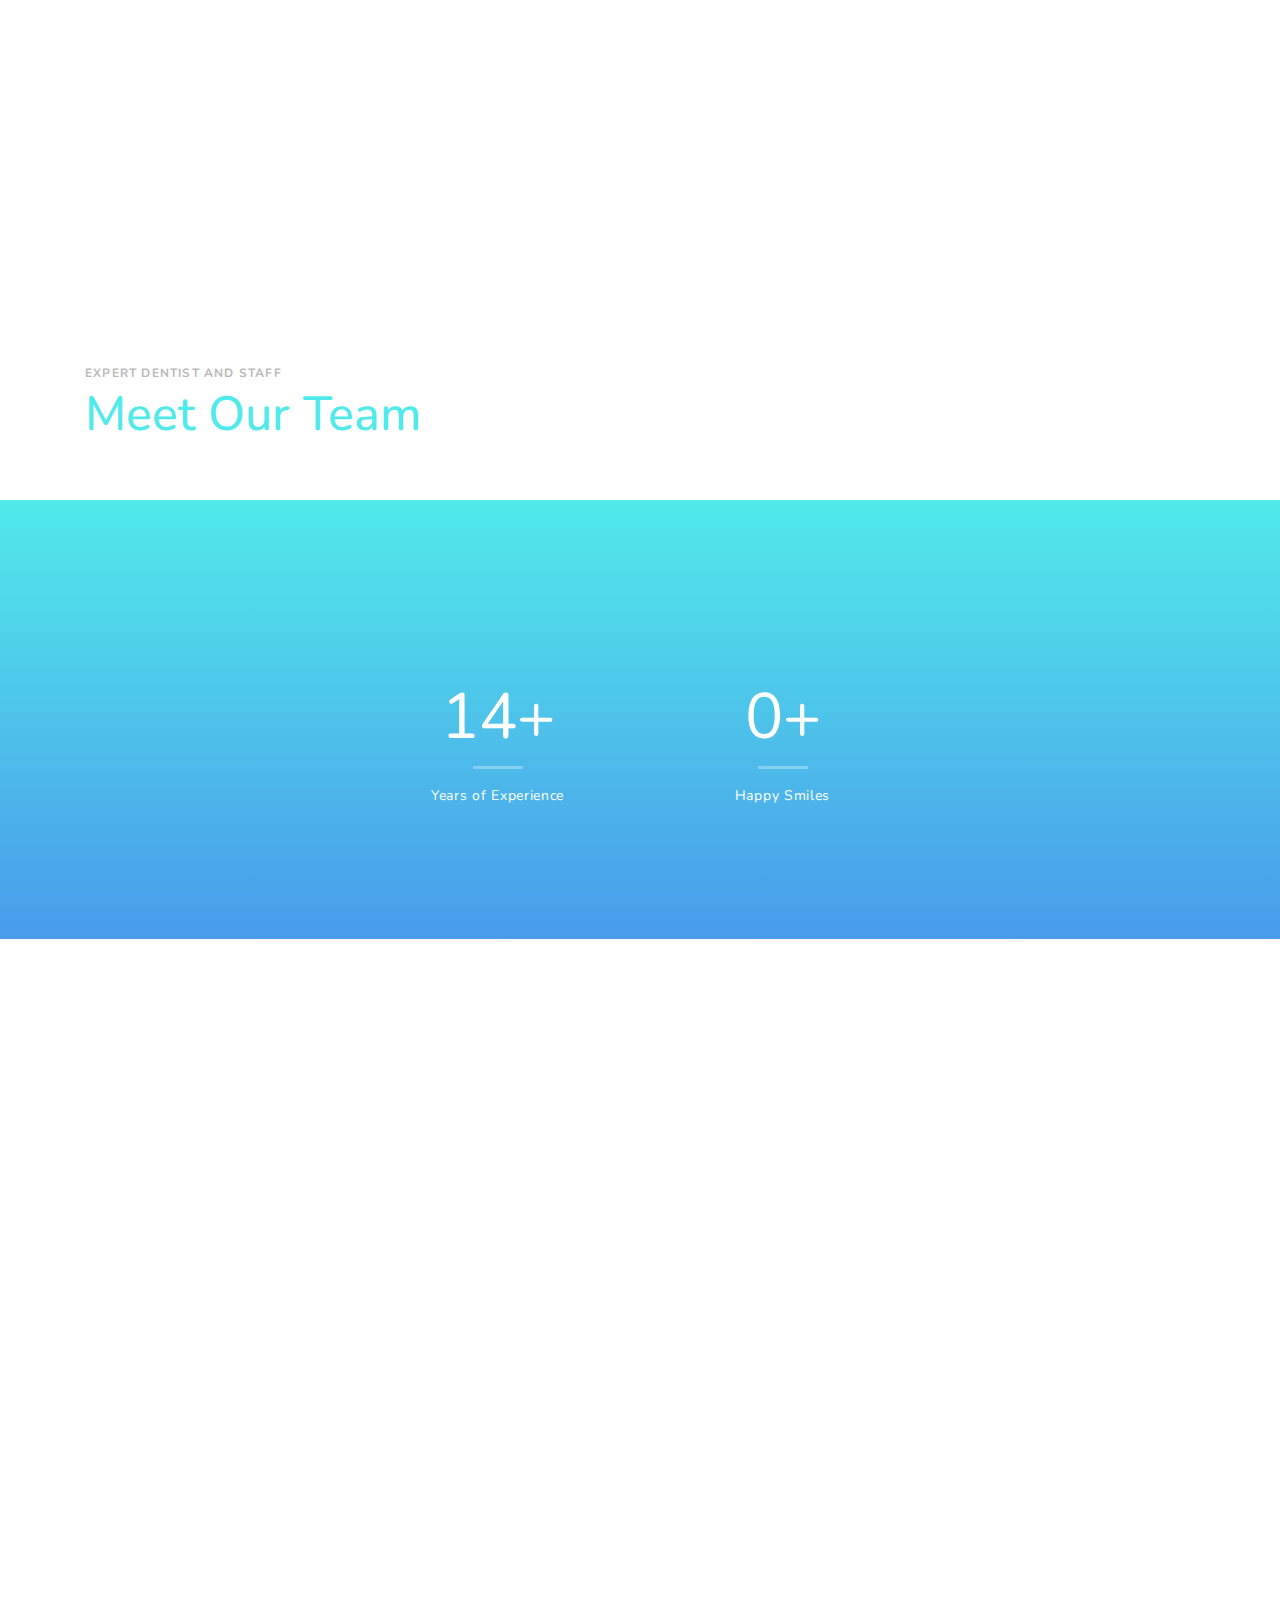
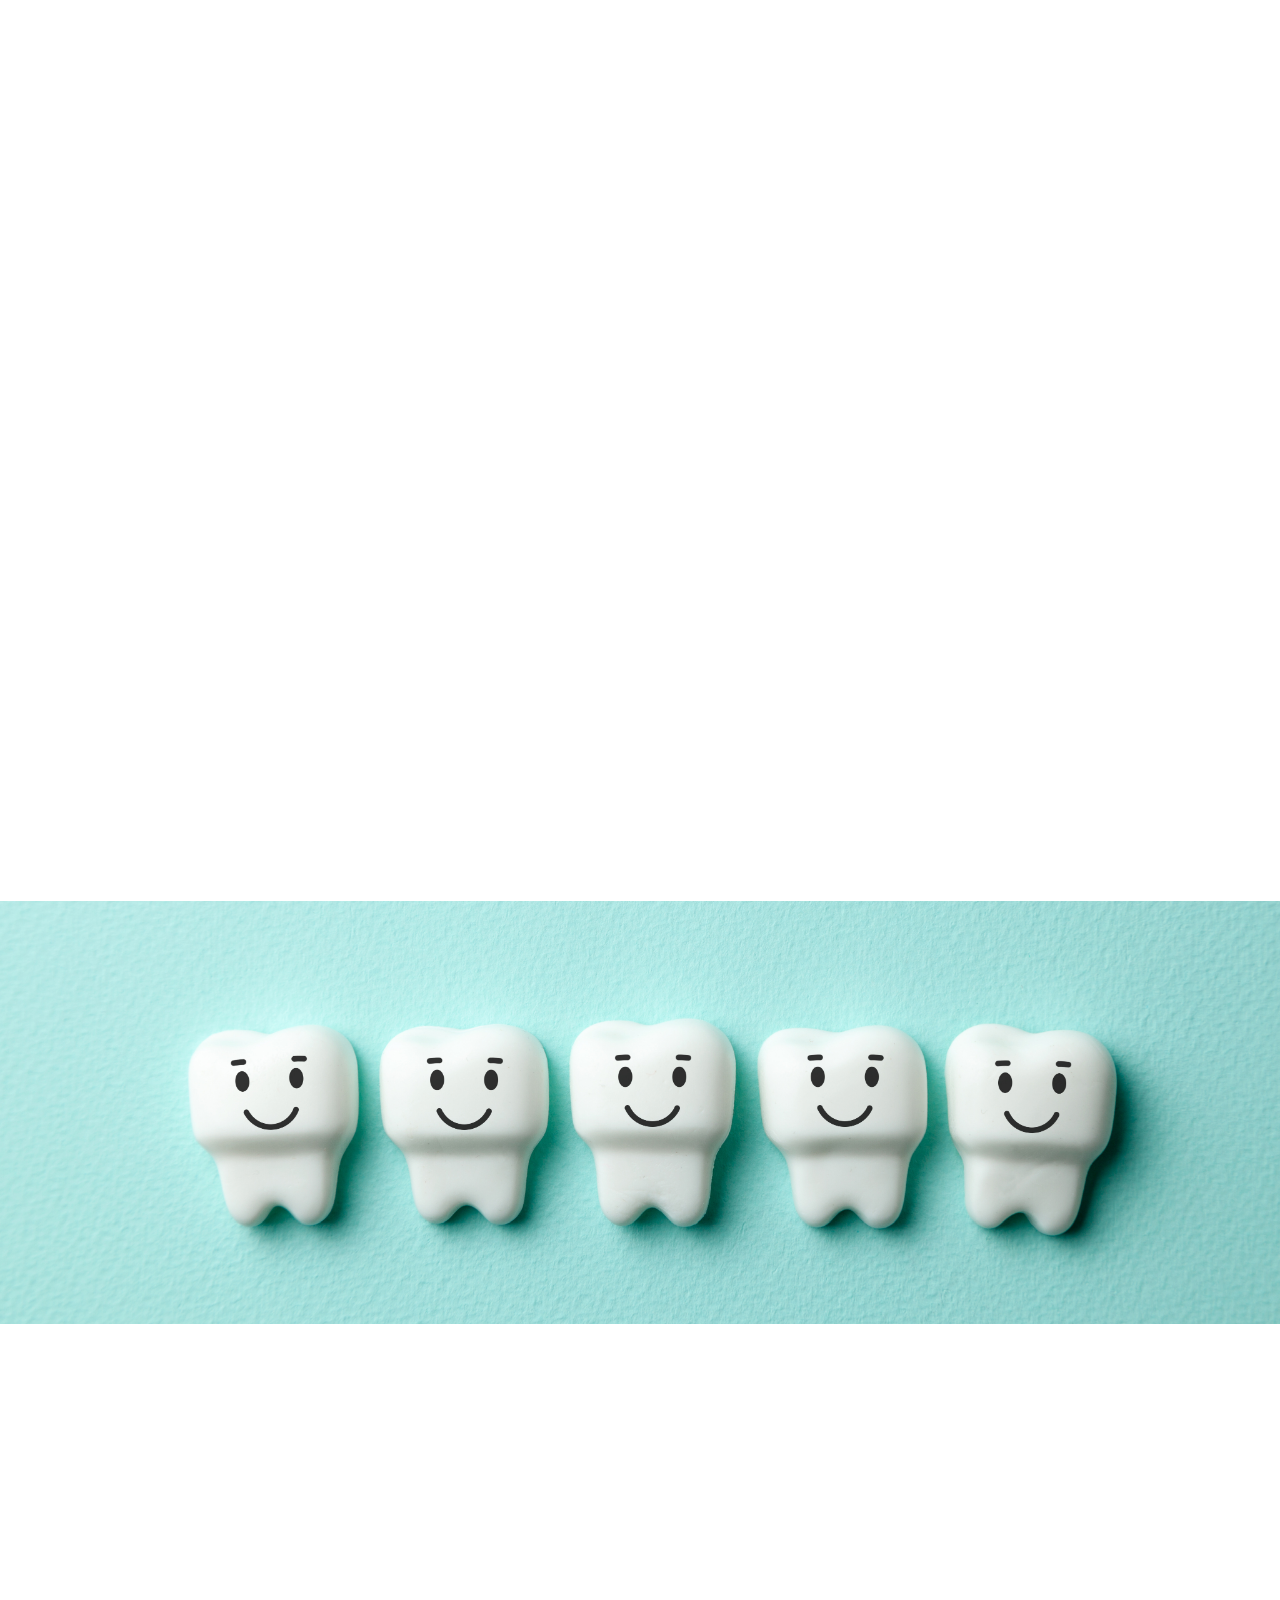
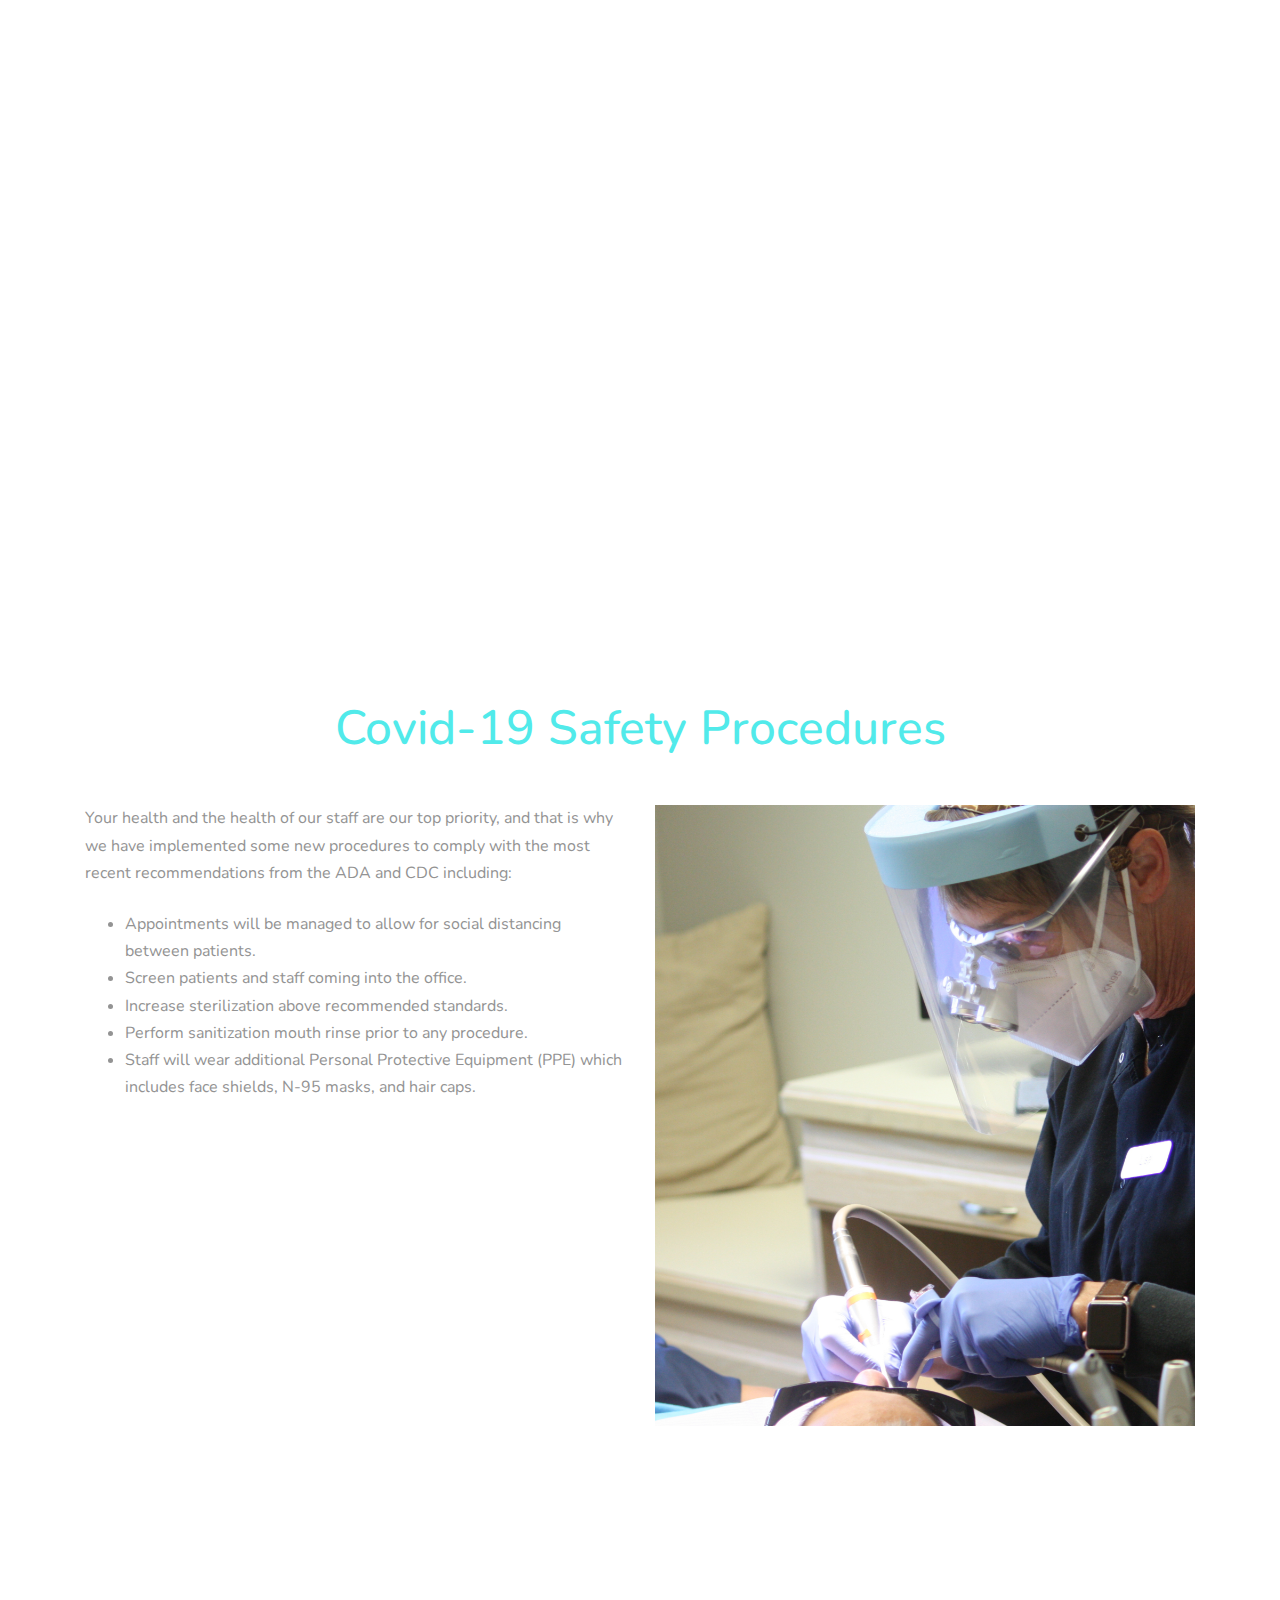
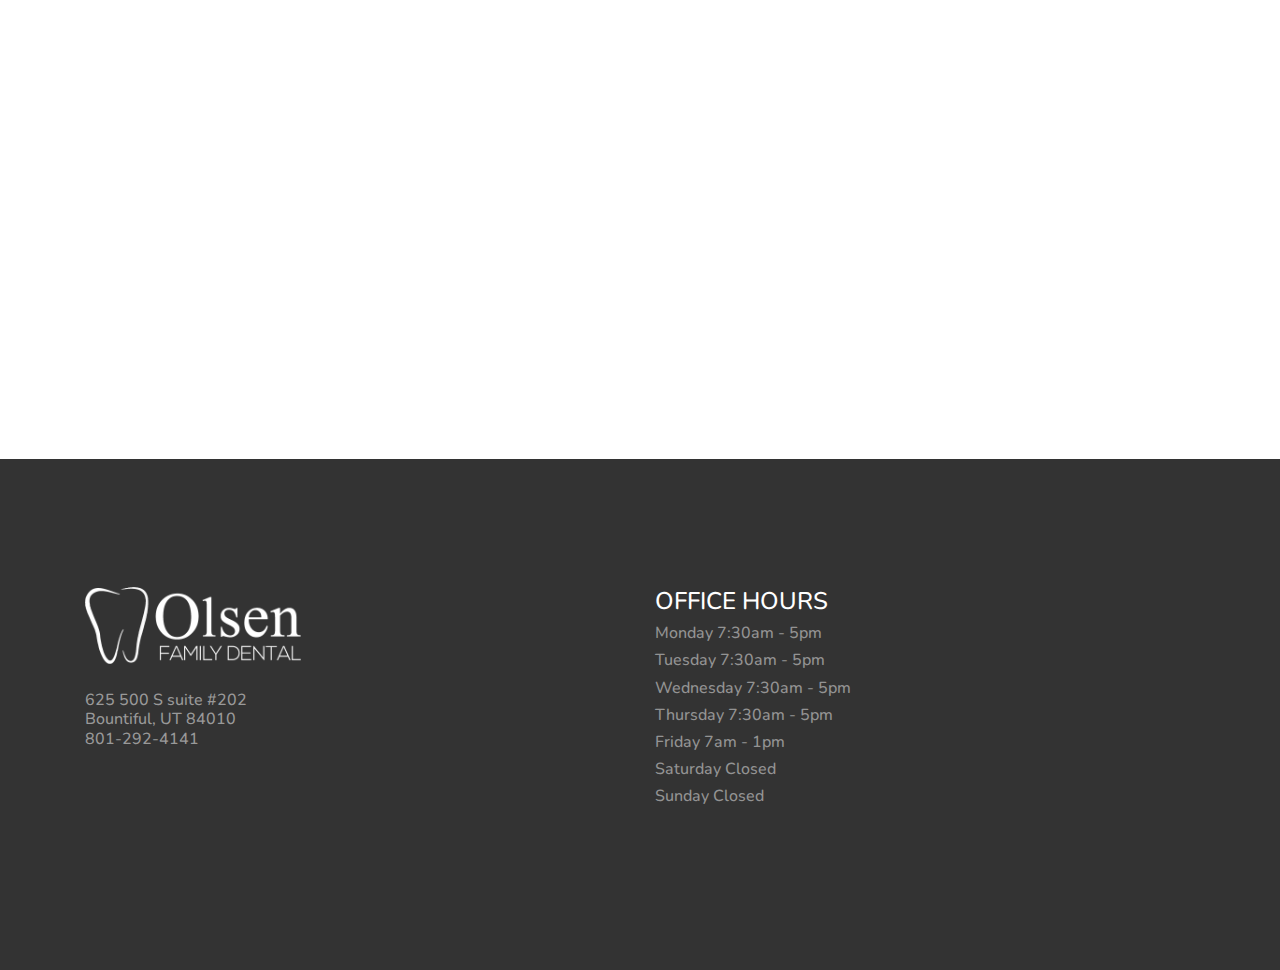
==== commit b95540bb: "fixed images mobile" ====
--- a/toothsy/index.html
+++ b/toothsy/index.html
@@ -136,7 +136,7 @@
 <!-- <div class="site-section-cover img-bg-section">
   <img src="Olsen_family_dental_1.jpg" alt="" class="img-responsive">
 </div> -->
-    <div class="site-section-cover img-bg-section d-xs-none d-lg-block hide-me-mobile"  data-aos="fade">
+    <div class="site-section-cover img-bg-section d-xs-none d-lg-block hide-me-mobile" data-aos="fade">
       
       <div class="container">
         <div class="row align-items-center">
--- a/toothsy/css/style.css
+++ b/toothsy/css/style.css
@@ -1123,12 +1123,12 @@
   _:-ms-fullscreen, :root .more-ie { margin-top: 200px; }
 
   .hide-me-mobile {
-    background-image: url(/images/1812.png);
+    background-image: url(1812.png)
   }
 
   @media only screen and (max-width: 600px) {
     .hide-me-mobile {
-      background-image: url(/images/olsen_family_dental_cute_teeth_3_bright.jpg)!important;
+      background-image: url(olsen_family_dental_cute_teeth_3_bright.jpg)!important;
       margin-right: -100px;
     }
     .make-white-mobile {
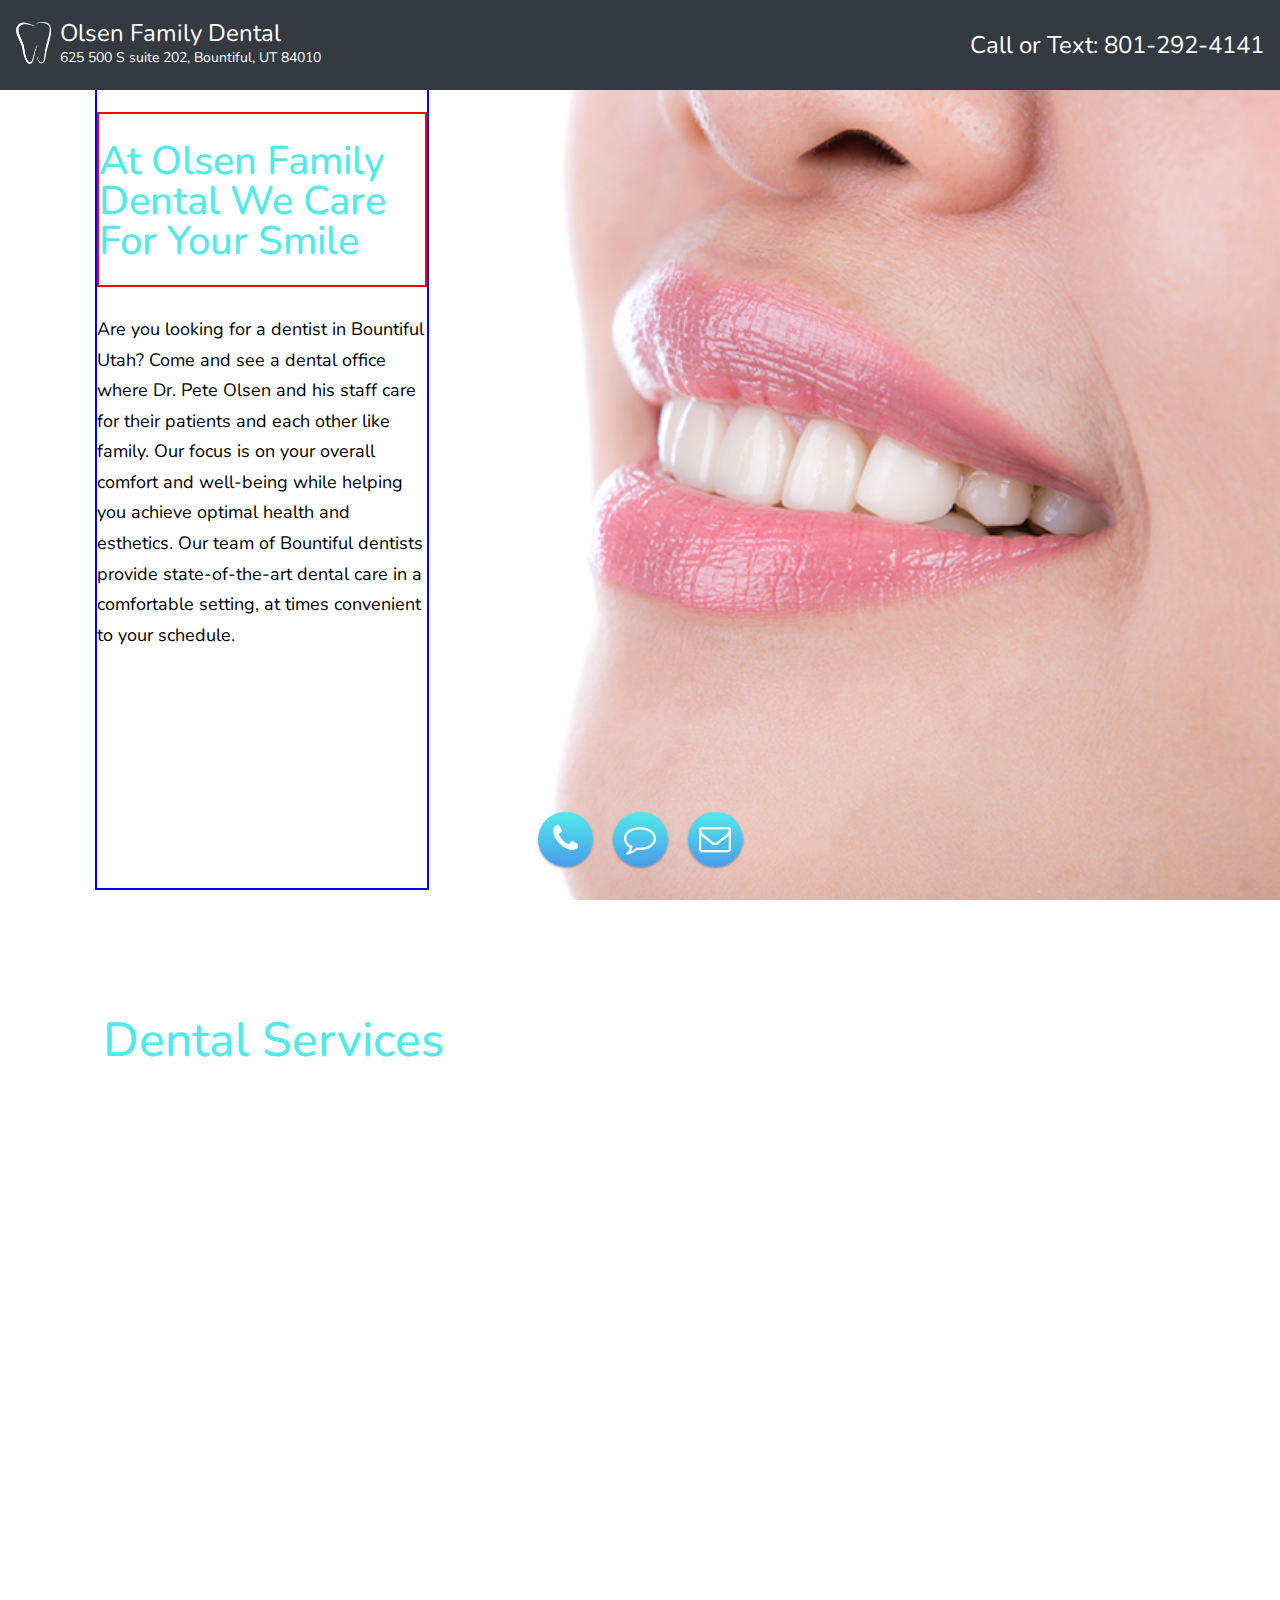
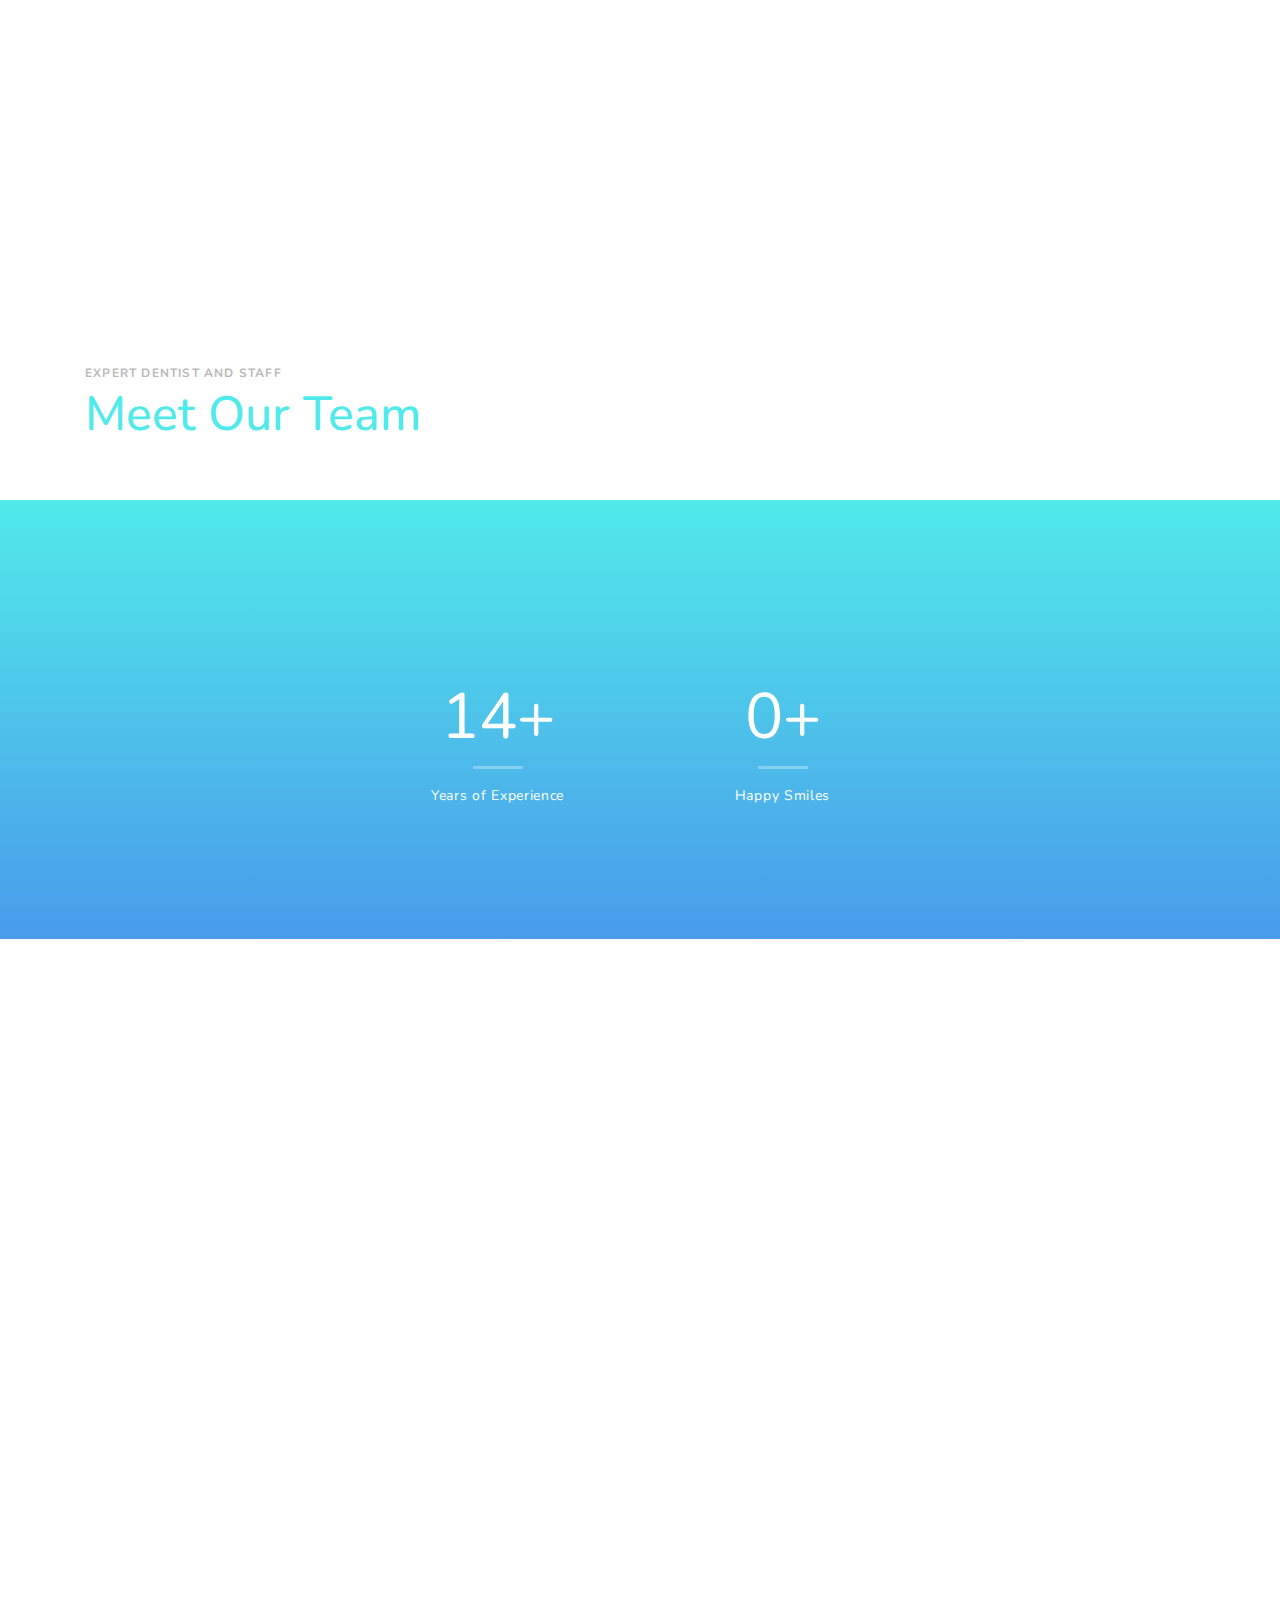
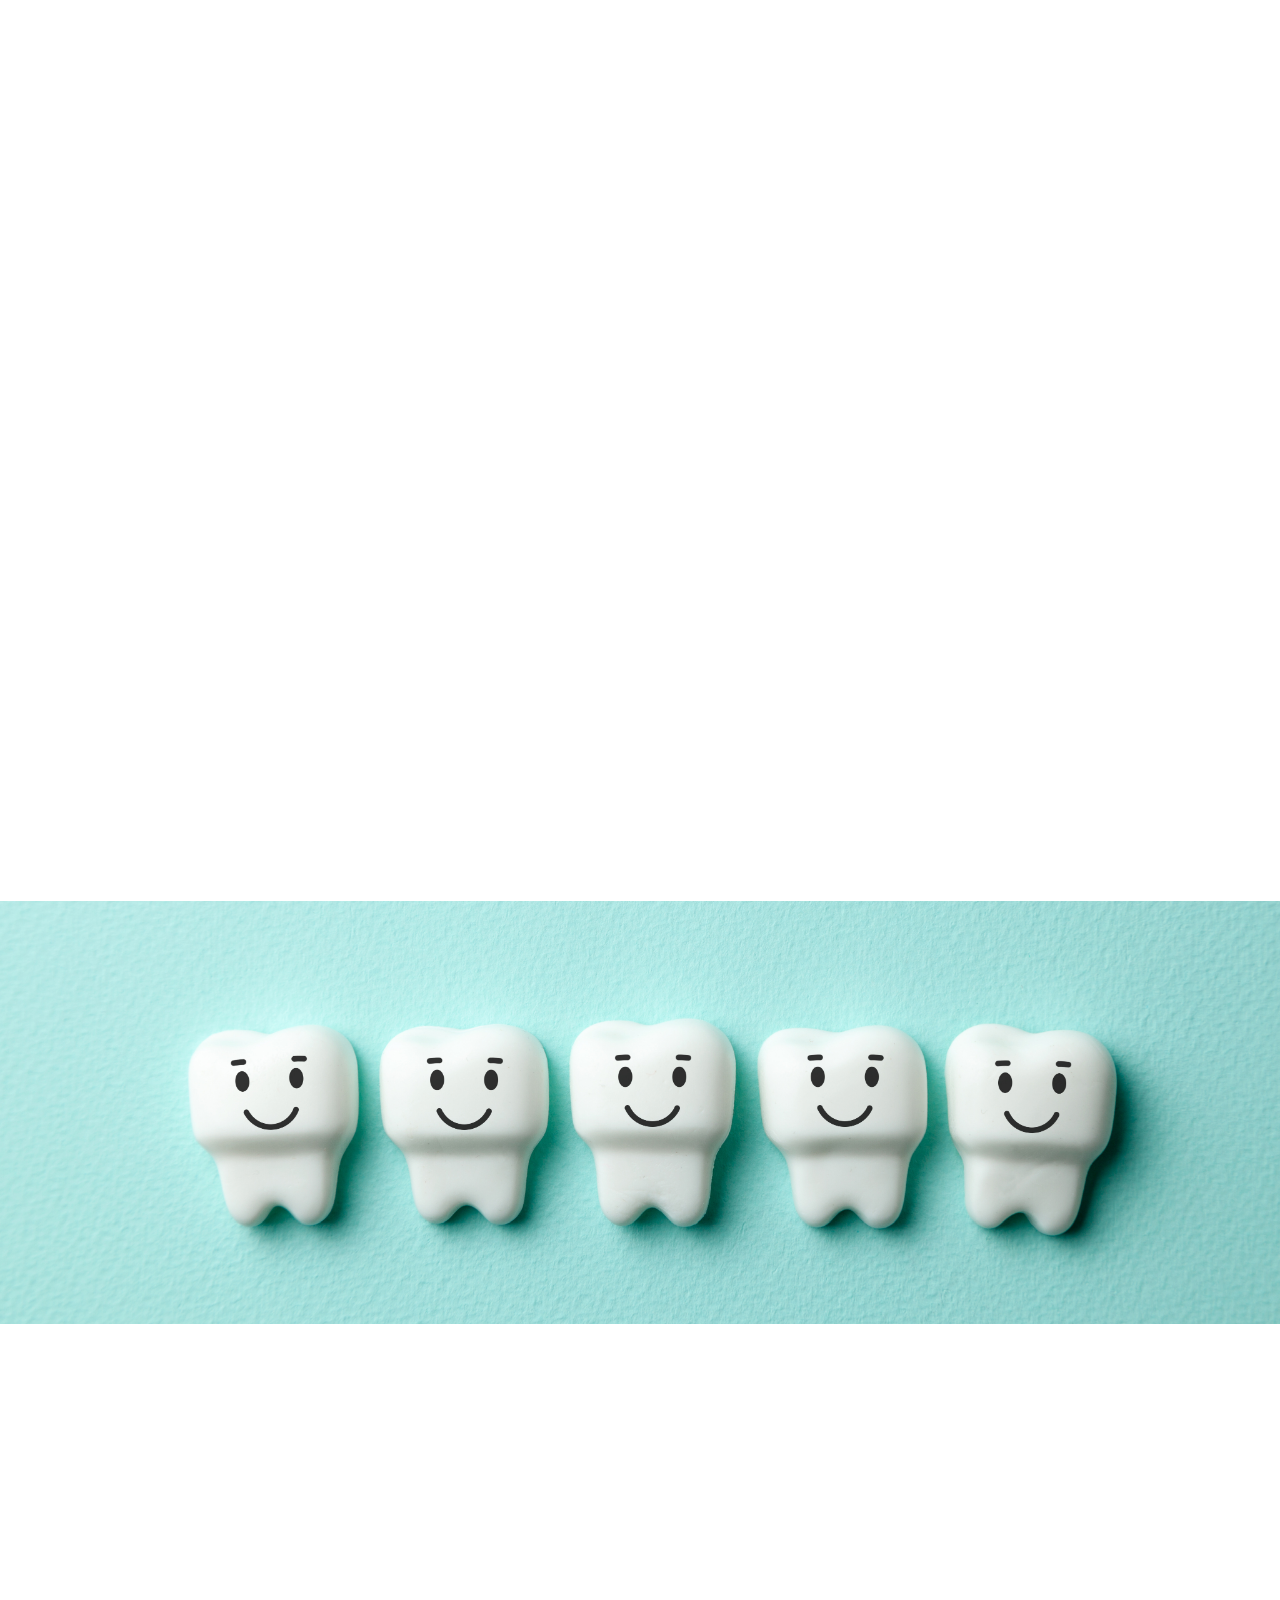
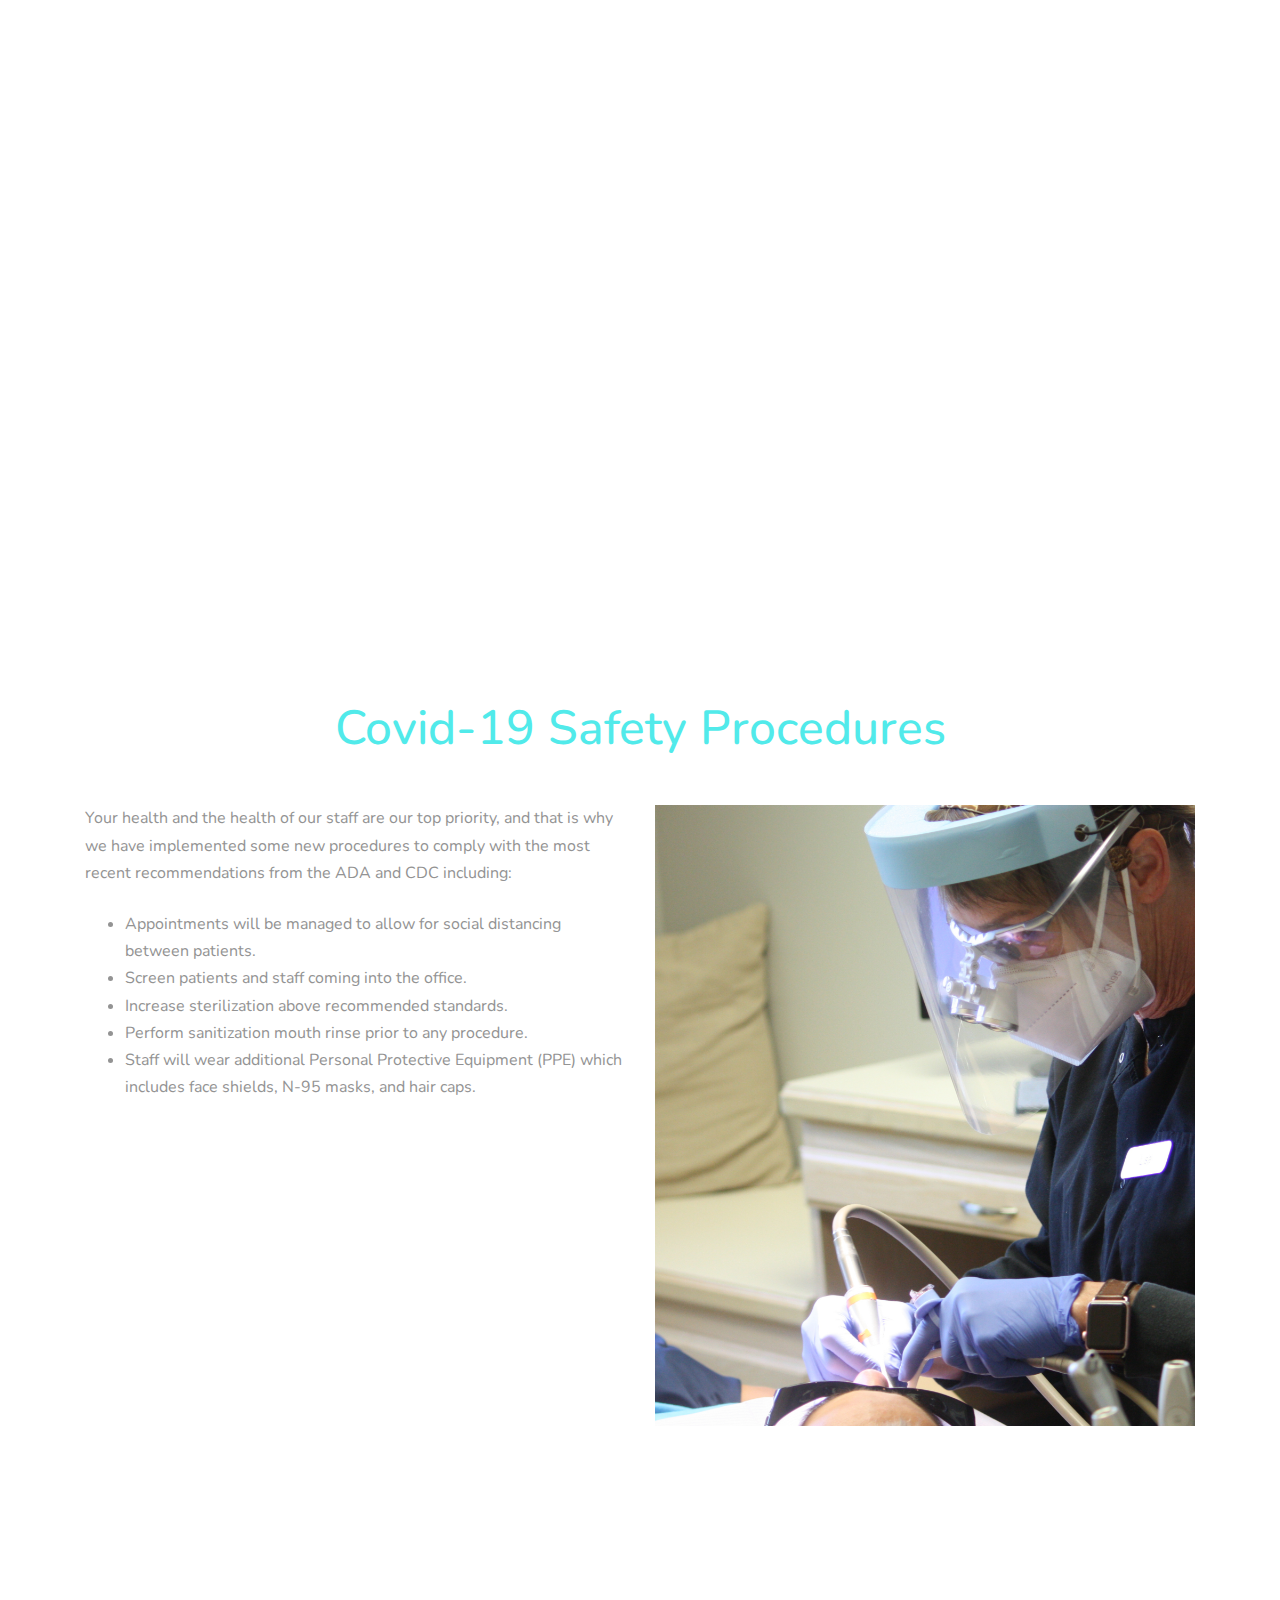
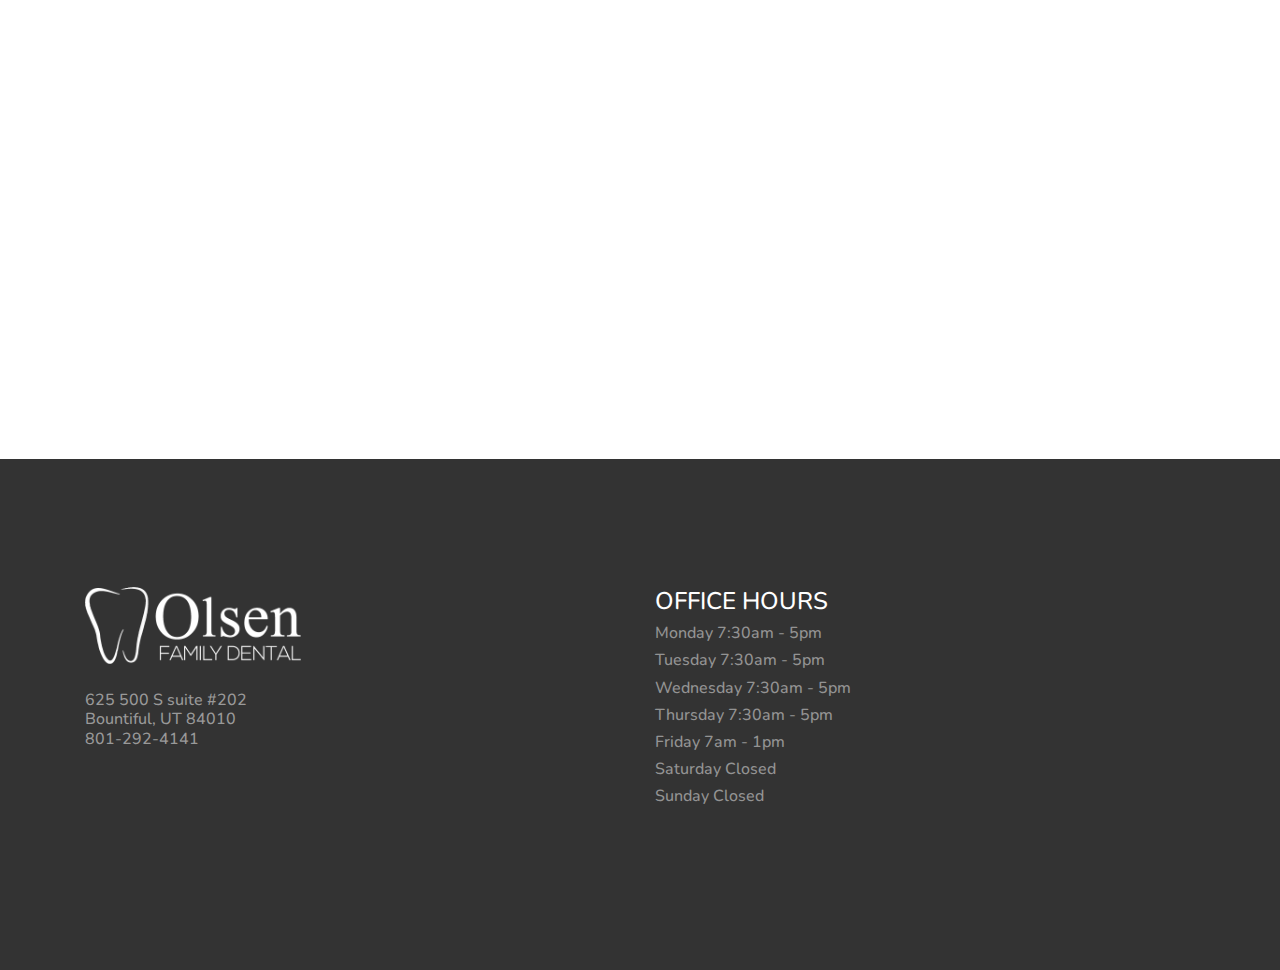
==== commit 66d7e8c4: "ipad fix" ====
--- a/toothsy/index.html
+++ b/toothsy/index.html
@@ -142,9 +142,9 @@
         <div class="row align-items-center">
           <div class="col-12 col-lg-5" style="margin: auto 0">
 
-            <div class="box-shadow-content" style="max-width: 75%; margin-left: 10px; margin-right: auto">
+            <div class="box-shadow-content shadow-area" style="max-width: 75%; margin-left: 10px; margin-right: auto; border: 2px solid blue;">
               <div style="height: 100px"></div>
-              <div class="block-heading-1">
+              <div class="block-heading-1" style="border: 2px solid red;">
                 <!-- <span class="d-block mb-2"  data-aos="fade-up">Welcome To Olsen Family Dental</span> -->
                 <br>
                 <h1 class="mb-4 make-white-mobile ie-only ie-fix-top more-ie" data-aos="fade-up" data-aos-delay="100">At Olsen Family Dental We Care For Your Smile</h1>
--- a/toothsy/css/style.css
+++ b/toothsy/css/style.css
@@ -1137,6 +1137,25 @@
     }
   }
 
+.shadow-area {
+  max-width: 75%; 
+  margin-left: 10px; 
+  margin-right: auto; 
+  border: 2px solid blue;
+}
+
+  @media only screen 
+  and (min-device-width: 767px) 
+  and (max-device-width: 1024px) 
+  and (-webkit-min-device-pixel-ratio: 1) {
+.shadow-area {
+  max-width: 80%;
+  margin: auto 0;
+  border: 2px solid green;
+}
+}
+
+
   .feedback {
     /* background-color : #31B0D5; */
     color: white;
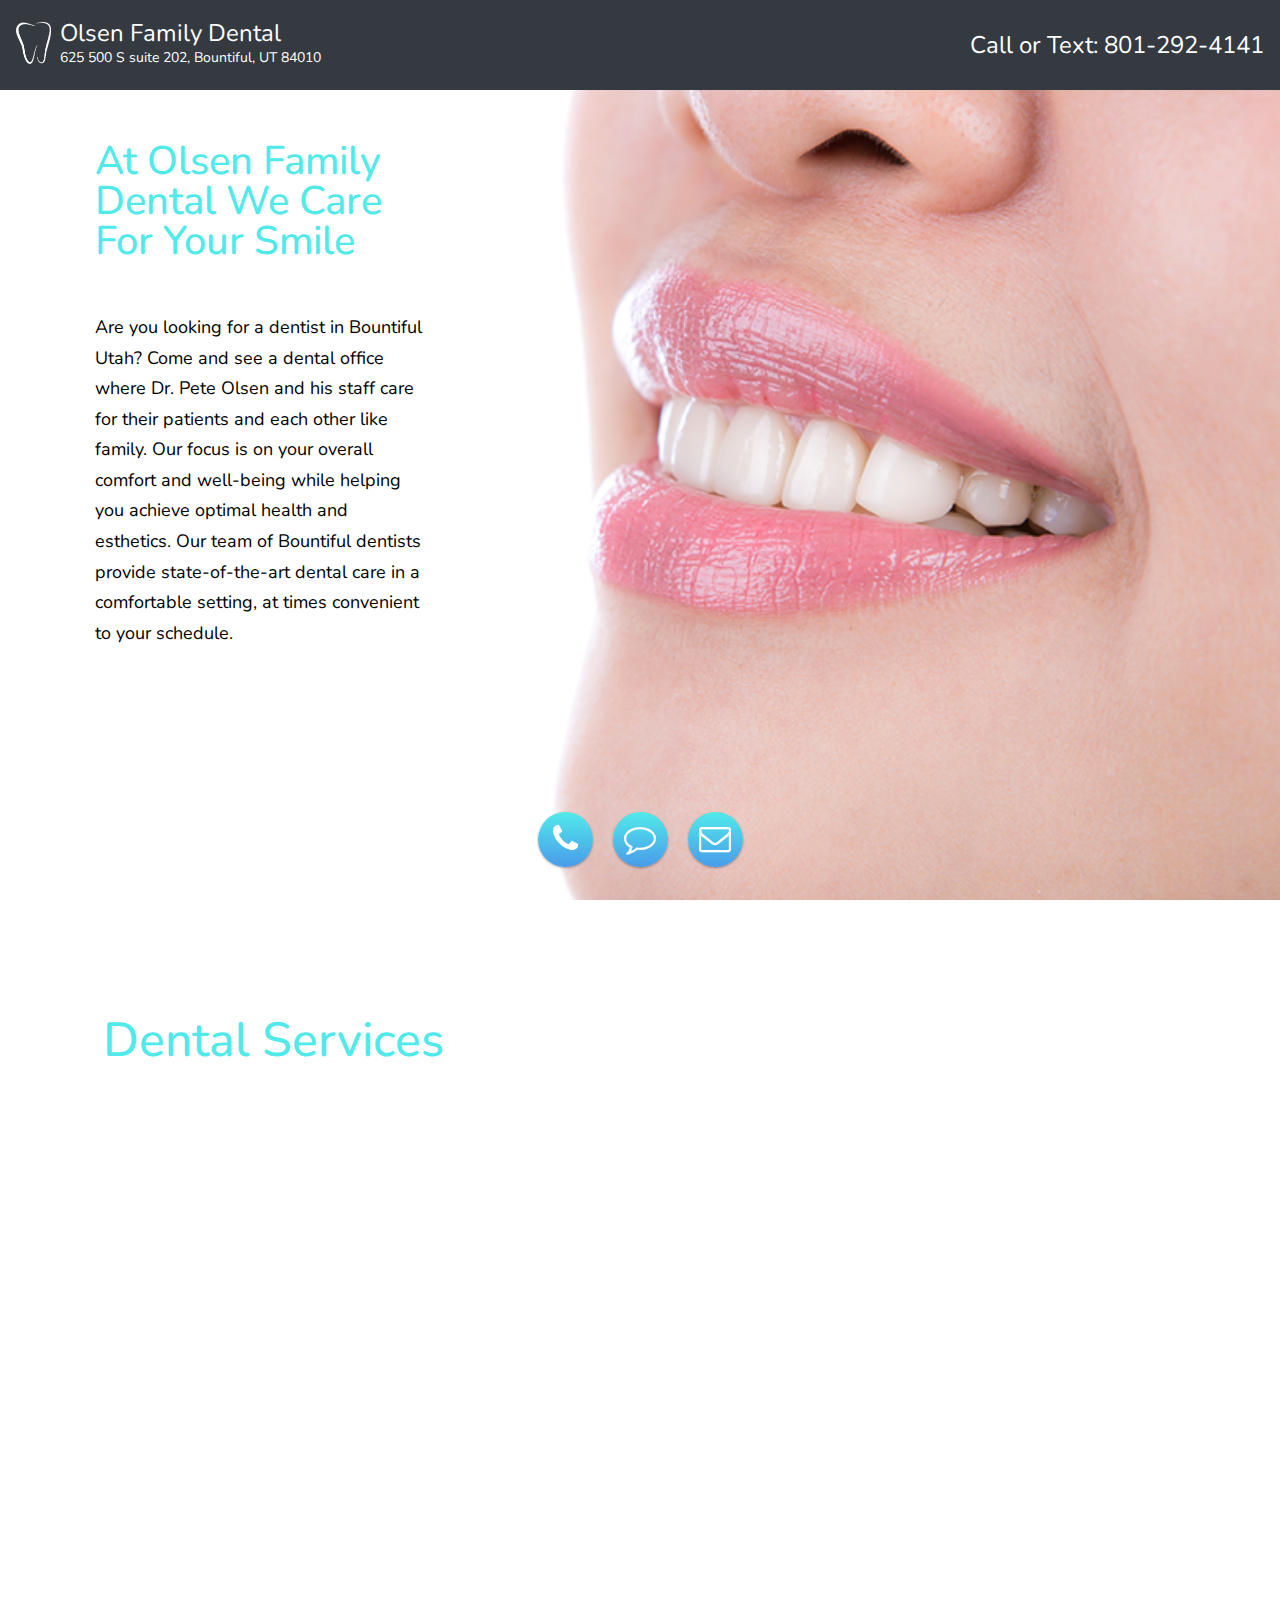
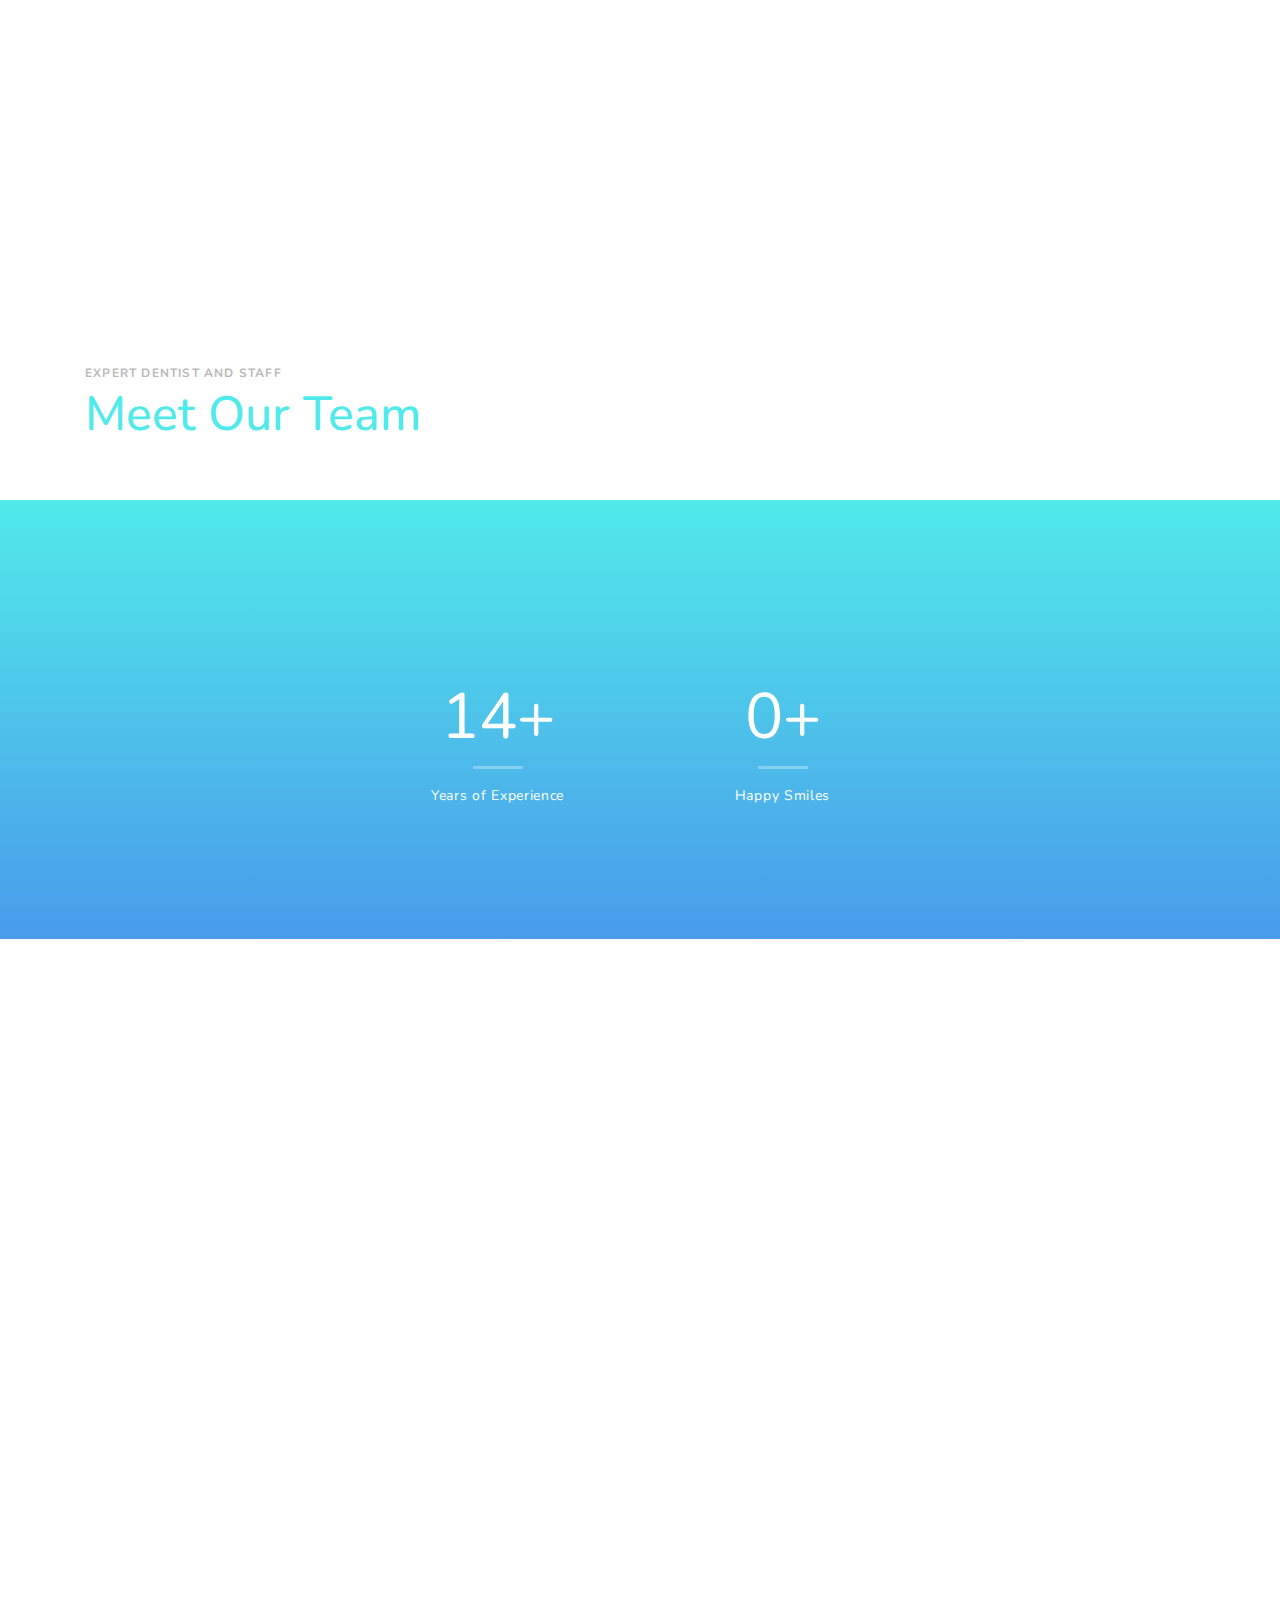
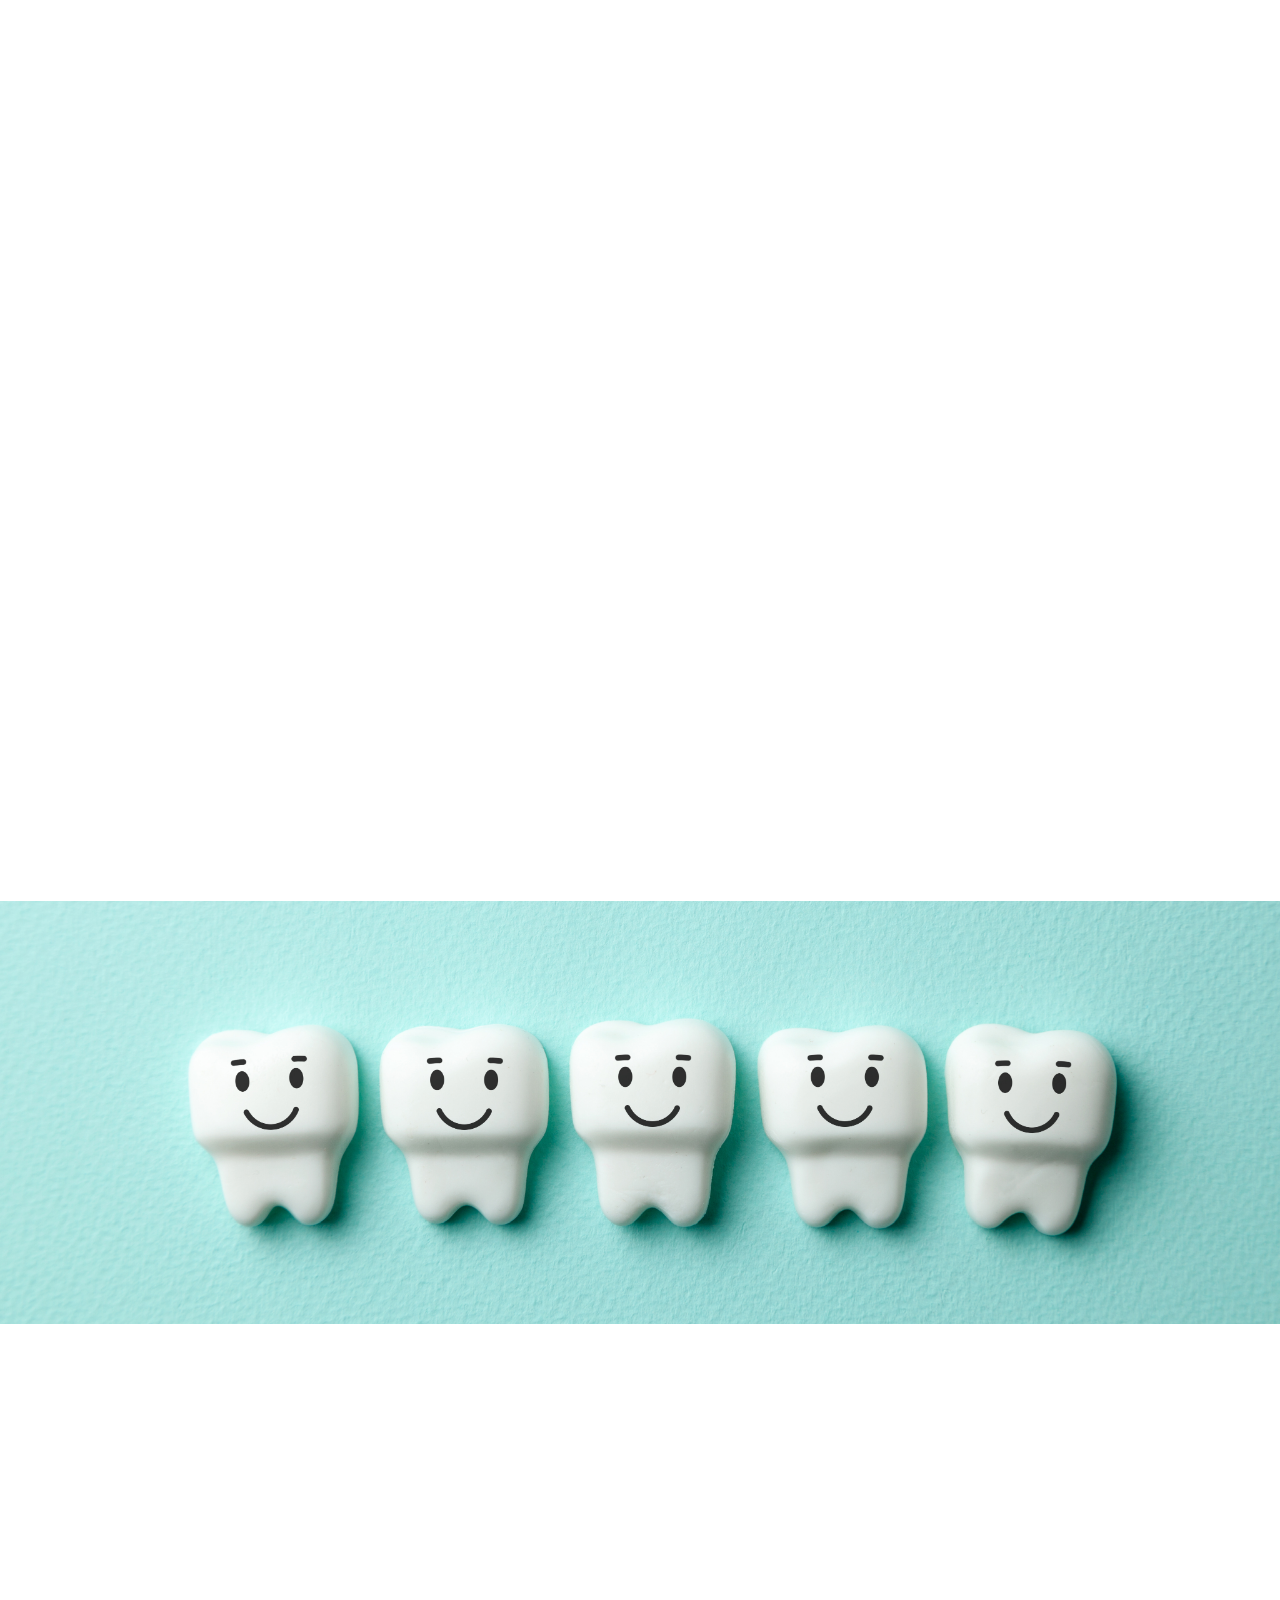
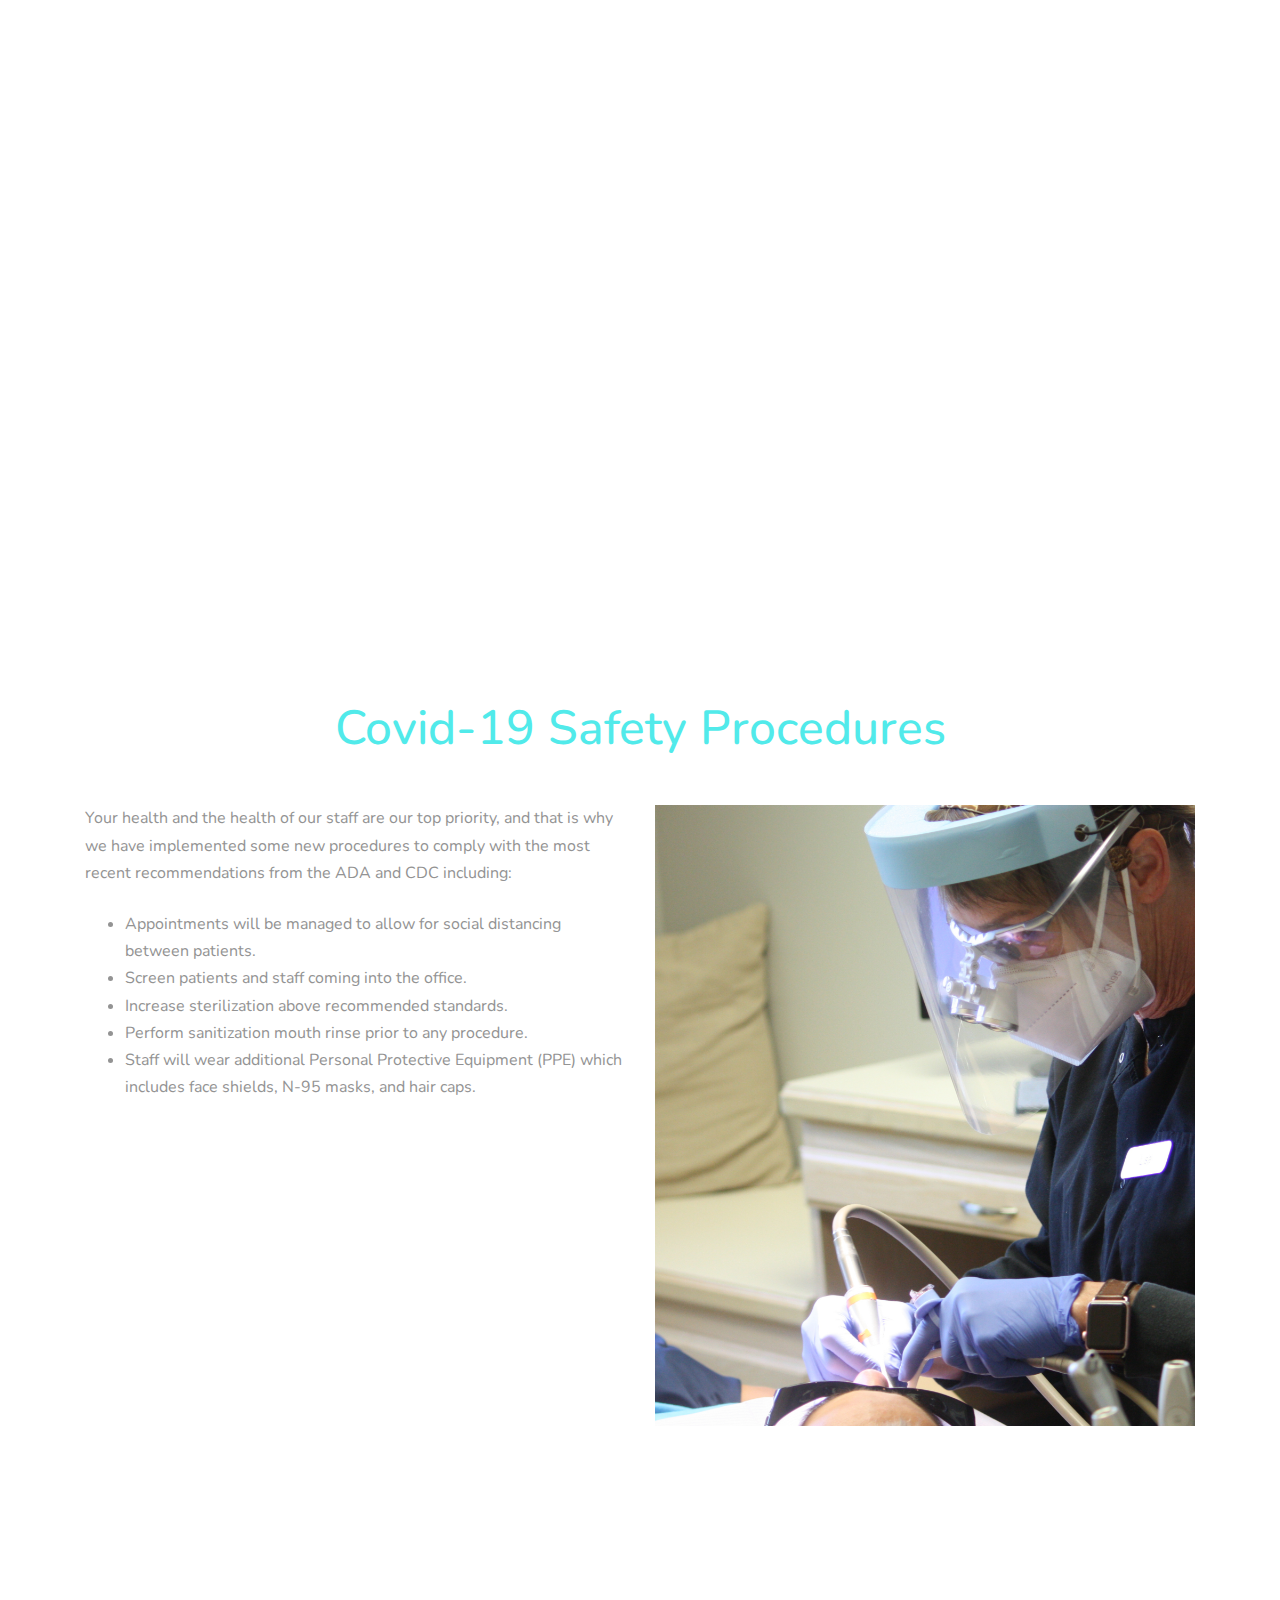
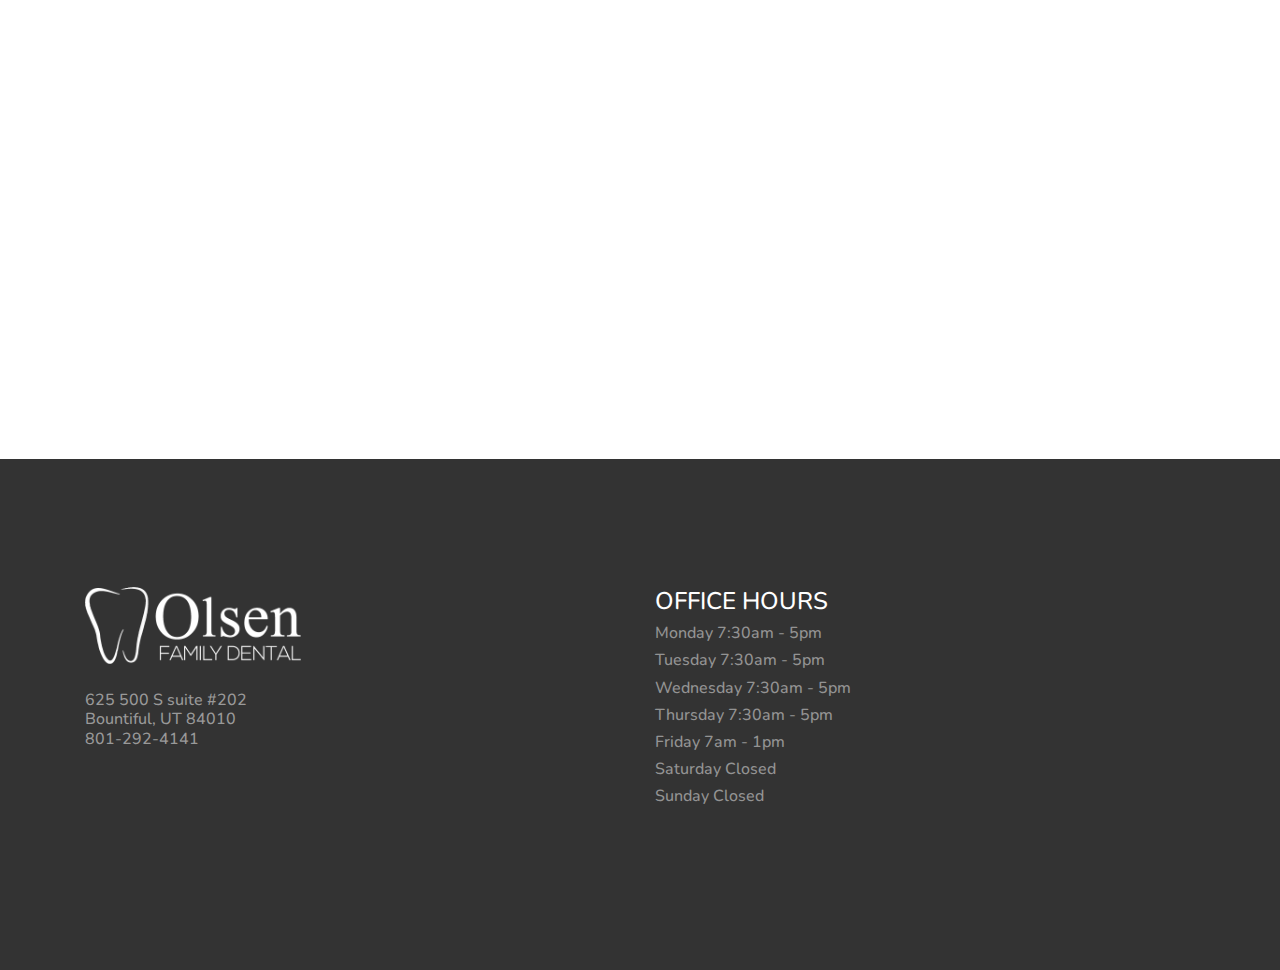
==== commit 1e7a33ec: "ipad mini fix" ====
--- a/toothsy/index.html
+++ b/toothsy/index.html
@@ -142,9 +142,9 @@
         <div class="row align-items-center">
           <div class="col-12 col-lg-5" style="margin: auto 0">
 
-            <div class="box-shadow-content shadow-area" style="max-width: 75%; margin-left: 10px; margin-right: auto; border: 2px solid blue;">
+            <div class="box-shadow-content shadow-area">
               <div style="height: 100px"></div>
-              <div class="block-heading-1" style="border: 2px solid red;">
+              <div class="block-heading-1">
                 <!-- <span class="d-block mb-2"  data-aos="fade-up">Welcome To Olsen Family Dental</span> -->
                 <br>
                 <h1 class="mb-4 make-white-mobile ie-only ie-fix-top more-ie" data-aos="fade-up" data-aos-delay="100">At Olsen Family Dental We Care For Your Smile</h1>
--- a/toothsy/css/style.css
+++ b/toothsy/css/style.css
@@ -1141,17 +1141,18 @@
   max-width: 75%; 
   margin-left: 10px; 
   margin-right: auto; 
-  border: 2px solid blue;
 }
 
   @media only screen 
-  and (min-device-width: 767px) 
+  and (min-device-width: 600px) 
   and (max-device-width: 1024px) 
-  and (-webkit-min-device-pixel-ratio: 1) {
+   {
 .shadow-area {
-  max-width: 80%;
+  max-width: 75%;
   margin: auto 0;
-  border: 2px solid green;
+}
+.hide-me-mobile {
+  background-image: url(olsen_family_dental_cute_teeth_3_bright.jpg);
 }
 }
 
